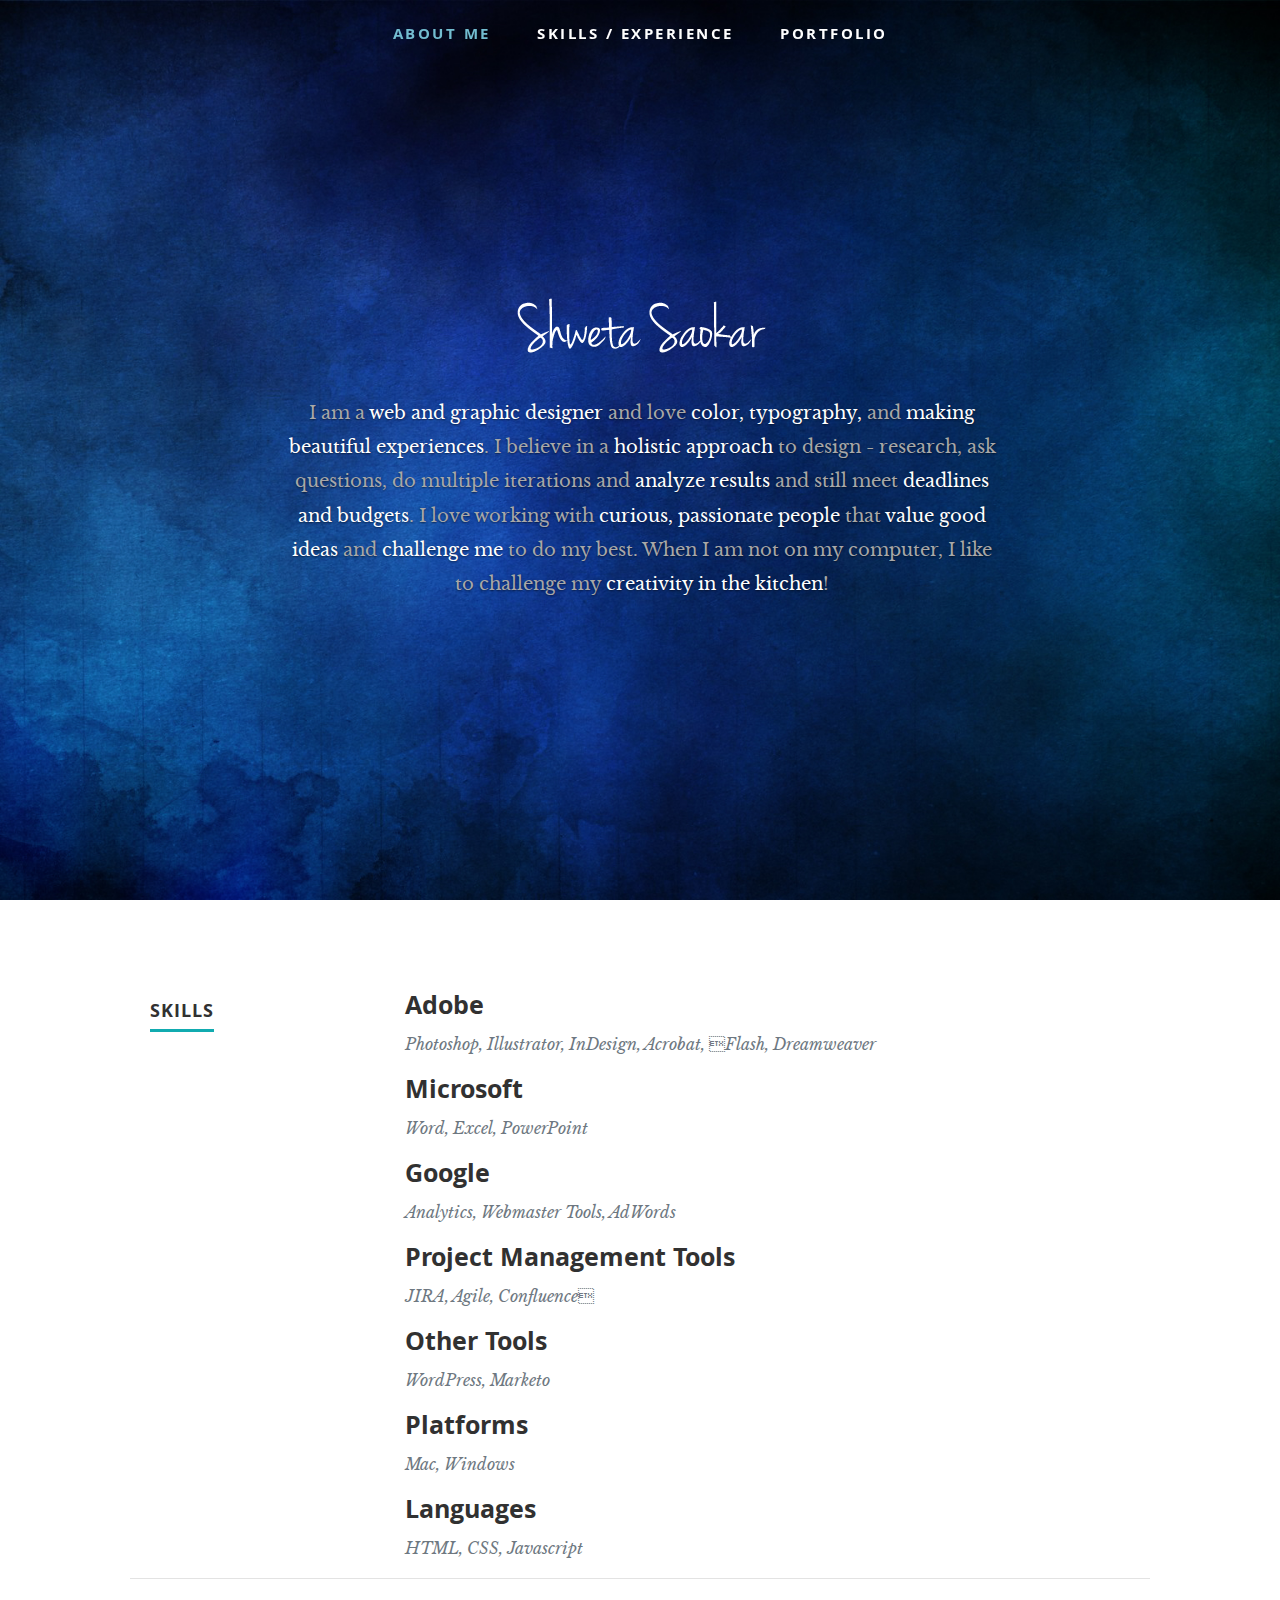
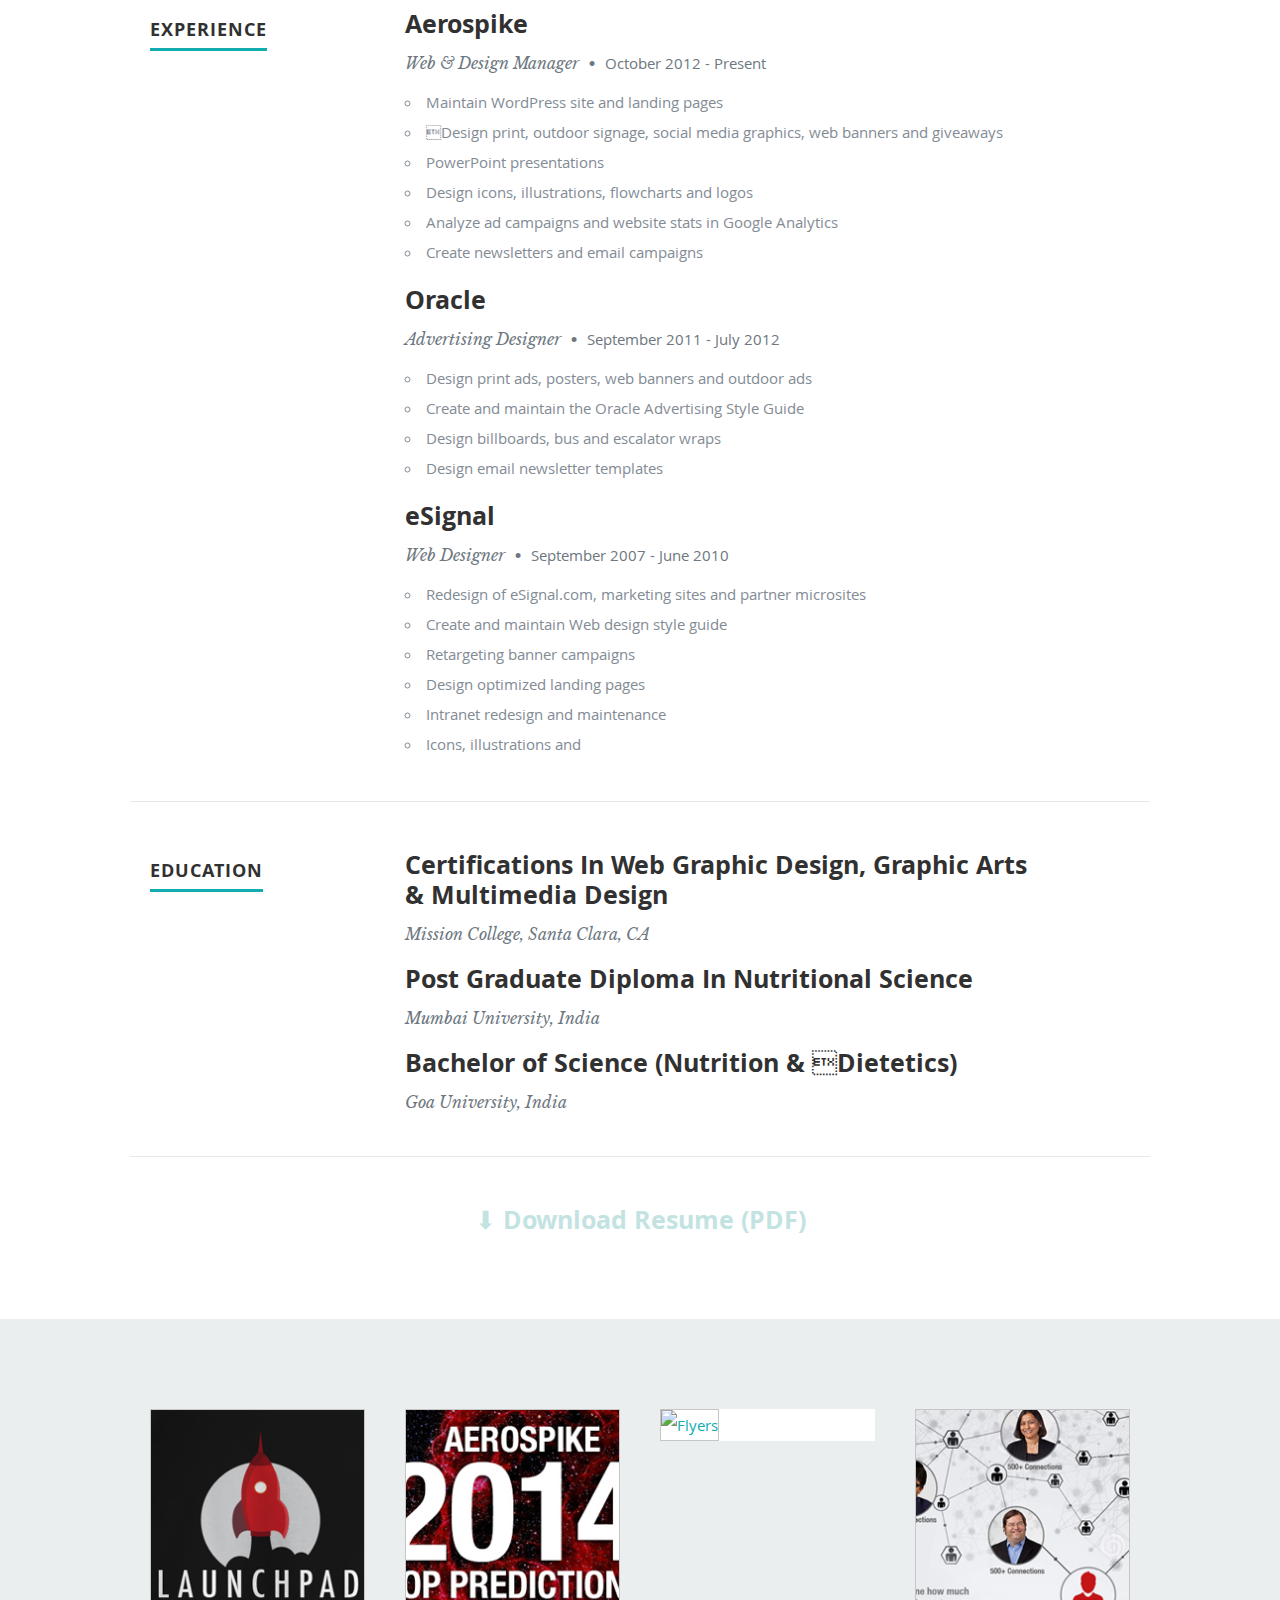
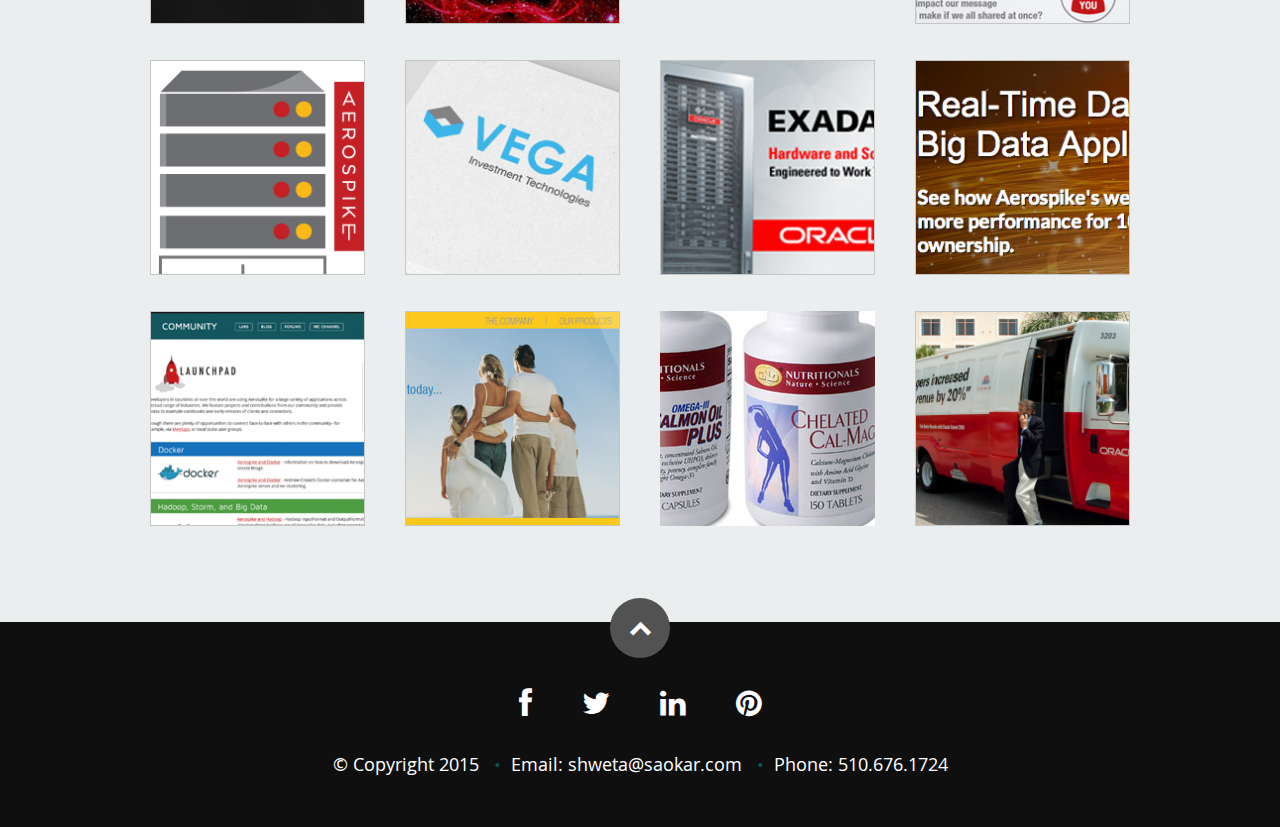
==== index.html @ 31f14f2b "saokar.com website" ====
<!DOCTYPE html>
<!--[if lt IE 8 ]><html class="no-js ie ie7" lang="en"> <![endif]-->
<!--[if IE 8 ]><html class="no-js ie ie8" lang="en"> <![endif]-->
<!--[if (gte IE 8)|!(IE)]><!--><html class="no-js" lang="en"> <!--<![endif]-->
<head>

   <meta charset="utf-8">
	<title>Web Graphic Designer Portfolio - Shweta Saokar</title>
	<meta name="description" content="">
	<meta name="author" content="">

   <!-- Mobile Specific Metas
   ================================================== -->
	<meta name="viewport" content="width=device-width, initial-scale=1, maximum-scale=1">

	<!-- CSS
    ================================================== -->
   <link rel="stylesheet" href="css/default.css">
	<link rel="stylesheet" href="css/layout.css">
   <link rel="stylesheet" href="css/media-queries.css">
   <link rel="stylesheet" href="css/magnific-popup.css">

   <!-- Script
   ================================================== -->
	<script src="js/modernizr.js"></script>

   <!-- Favicons
	================================================== -->
	<link rel="shortcut icon" href="favicon.png" >
    

</head>

<body>

   <!-- Header
   ================================================== -->
   <header id="home">

      <nav id="nav-wrap">

         <a class="mobile-btn" href="#nav-wrap" title="Show navigation">Show navigation</a>
	      <a class="mobile-btn" href="#" title="Hide navigation">Hide navigation</a>

         <ul id="nav" class="nav">
            <li class="current"><a class="smoothscroll" href="#home">About Me</a></li>
	         <li><a class="smoothscroll" href="#resume">Skills / Experience</a></li>
            <li><a class="smoothscroll" href="#portfolio">Portfolio</a></li>
         </ul> <!-- end #nav -->

      </nav> <!-- end #nav-wrap -->

      <div class="row banner">
         <div class="banner-text">
         <img src="images/ShwetaSaokar.png" alt="Shweta Saokar">
<h3>I am a <span>web and graphic designer</span> and love <span>color, typography,</span> and <span>making beautiful experiences</span>. I believe in a <span>holistic approach</span> to design - research, ask questions, do multiple iterations and <span>analyze results</span> and still meet <span>deadlines and budgets</span>.  I love working with <span>curious, passionate people</span> that <span>value good ideas</span> and <span>challenge me</span> to do my best. When I am not on my computer, I  like to challenge my <span>creativity in the kitchen</span>!</h3>
         </div>
      </div>
   </header> <!-- Header End -->


  

   <!-- Resume Section
   ================================================== -->
   <section id="resume">



 <!-- Skills
      ----------------------------------------------- -->
      <div class="row skill">

         <div class="three columns header-col">
            <h1><span>Skills</span></h1>
         </div>

         <div class="nine columns main-col">


				<h3>Adobe</h3>
                <p class="info">Photoshop, Illustrator, InDesign, Acrobat, Flash, Dreamweaver</p>
             <h3>Microsoft</h3>
                <p class="info">Word, Excel, PowerPoint</p>
             <h3>Google</h3>
               <p class="info">Analytics, Webmaster Tools, AdWords</p>
            <h3>Project Management Tools</h3>
               <p class="info">JIRA, Agile, Confluence</p>
             <h3>Other Tools</h3>
                <p class="info">WordPress, Marketo</p>
              <h3>Platforms</h3>
               <p class="info"> Mac, Windows</p>
               <h3>Languages</h3>
               <p class="info">HTML, CSS, Javascript</p>
              

			</div> <!-- main-col end -->
       <hr />     

      </div> <!-- End skills -->




      <!-- Experience
      ----------------------------------------------- -->
      <div class="row education">

         <div class="three columns header-col">
            <h1><span>Experience</span></h1>
         </div>

         <div class="nine columns main-col">

            <div class="row item">

               <div class="twelve columns">
               
               <h3>Aerospike</h3>
                  <p class="info">Web & Design Manager <span>&bull;</span> <em class="date">October 2012 - Present</em></p>

                  <ul style="list-style-type:circle; list-style-position: inside;">
                 <li> Maintain WordPress site and landing pages</li>
                 <li>Design print, outdoor signage, social media graphics, web banners and giveaways</li>
				<li>PowerPoint presentations</li>
                <li>Design icons, illustrations, flowcharts and logos</li>
                <li>Analyze ad campaigns and website stats in Google Analytics</li>
                <li>Create newsletters and email campaigns</li>
                  </ul>

               </div>

            </div> <!-- item end -->

            <div class="row item">

               <div class="twelve columns">

                <h3>Oracle</h3>
                  <p class="info">Advertising Designer <span>&bull;</span> <em class="date">September 2011 - July 2012</em></p>
                 
                  <ul style="list-style-type:circle; list-style-position: inside;">
                 <li> Design print ads, posters, web banners and outdoor ads </li>             
                 <li>Create and maintain the Oracle Advertising Style Guide</li>
              <li>Design billboards, bus and escalator wraps</li>
              <li>Design email newsletter templates</li>
                  </ul>

               </div>

            </div> <!-- item end -->
            
             <div class="row item">

               <div class="twelve columns">
                   
                   <h3>eSignal</h3>
                  <p class="info">Web Designer <span>&bull;</span> <em class="date">September 2007 - June 2010</em></p>

                  <ul style="list-style-type:circle; list-style-position: inside;">
                 <li> Redesign of eSignal.com, marketing sites and partner microsites </li>
				<li>Create and maintain Web design style guide</li>
                <li>Retargeting banner campaigns</li>
                <li>Design optimized landing pages </li>
                <li>Intranet redesign and maintenance</li>
                <li> Icons, illustrations and 
                  </ul>

               </div>

            </div> <!-- item end -->

         </div> <!-- main-col end -->

      </div> <!-- End Experience -->


      <!-- Education
      ----------------------------------------------- -->
      <div class="row work">

         <div class="three columns header-col">
            <h1><span>Education</span></h1>
         </div>

         <div class="nine columns main-col">

            <div class="row item">

               <div class="twelve columns">

                  <h3>Certifications In Web Graphic Design, Graphic Arts & Multimedia Design</h3>
                  <p class="info">Mission College, Santa Clara, CA </p>
                  
                   <h3>Post Graduate Diploma In Nutritional Science</h3>
                  <p class="info">Mumbai University, India</p>
                  
                    <h3>Bachelor of Science (Nutrition & Dietetics)</h3>
                  <p class="info">Goa University, India</p>

               </div>

            </div> <!-- item end -->

         </div> <!-- main-col end -->

      </div> <!-- End Education -->


                      <h3 align="center"> <a href="Shweta_Resume_2015.pdf">⬇ Download Resume (PDF)</a></h3>

      
      
              

   </section> <!-- Resume Section End-->


   <!-- Portfolio Section
   ================================================== -->
   <section id="portfolio">

      <div class="row">

         <div class="twelve columns collapsed">


            <!-- portfolio-wrapper -->
            <div id="portfolio-wrapper" class="bgrid-quarters s-bgrid-thirds cf">

          	   <div class="columns portfolio-item">
                  <div class="item-wrap">

                     <a href="#modal-01" title="">
                        <img alt="" src="images/portfolio/launchpad_logo.jpg" style="border: 1px solid #c6c6c6;">
                        <div class="overlay">
                           <div class="portfolio-item-meta">
          					      <h5>Launchpad Logo</h5>
                              <p>Illustration</p>
          					   </div>
                        </div>
                        <div class="link-icon"><i class="icon-plus"></i></div>
                     </a>

                  </div>
          		</div> <!-- item end -->

               <div class="columns portfolio-item">
                  <div class="item-wrap">

                     <a href="#modal-02" title="">
                        <img alt="Newsletters" src="images/portfolio/newsletter.jpg" style="border: 1px solid #c6c6c6;">
                        <div class="overlay">
                           <div class="portfolio-item-meta">
          					      <h5>Email / Newsletters</h5>
                              <p>Layout / Code</p>
          					   </div>
                        </div>
                        <div class="link-icon"><i class="icon-plus"></i></div>
                     </a>

                  </div>
          		</div> <!-- item end -->

               <div class="columns portfolio-item">
                  <div class="item-wrap">

                     <a href="#modal-03" title="">
                        <img alt="Flyers" src="images/portfolio/flyers.jpg" style="border: 1px solid #c6c6c6;">
                        <div class="overlay">
                           <div class="portfolio-item-meta">
          					      <h5>Flyers</h5>
                              <p>Print</p>
          					   </div>
                        </div>
                        <div class="link-icon"><i class="icon-plus"></i></div>
                     </a>

                  </div>
          		</div> <!-- item end -->

               <div class="columns portfolio-item">
                  <div class="item-wrap">

                     <a href="#modal-04" title="">
                        <img alt="PowerPoint" src="images/portfolio/powerpoint.jpg" style="border: 1px solid #c6c6c6;">
                        <div class="overlay">
                           <div class="portfolio-item-meta">
          					      <h5>Powerpoint Slides</h5>
                              <p>Presentation</p>
          					   </div>
                        </div>
                        <div class="link-icon"><i class="icon-plus"></i></div>
                     </a>

                  </div>
          		</div> <!-- item end -->

               <div class="columns portfolio-item">
                  <div class="item-wrap">

                     <a href="#modal-05" title="">
                        <img alt="illustrations" src="images/portfolio/diagrams.jpg" style="border: 1px solid #c6c6c6;">
                        <div class="overlay">
                           <div class="portfolio-item-meta">
          					      <h5>Architecture Diagrams</h5>
                              <p>Illustration</p>
          					   </div>
                        </div>
                        <div class="link-icon"><i class="icon-plus"></i></div>
                     </a>

                  </div>
          		</div> <!-- item end -->

               <div class="columns portfolio-item">
                  <div class="item-wrap">

                     <a href="#modal-06" title="">
                        <img alt="Vega logo" src="images/portfolio/vega.jpg" style="border: 1px solid #c6c6c6;">
                        <div class="overlay">
                           <div class="portfolio-item-meta">
          					      <h5>Branding / Identity</h5>
                              <p>Illustration</p>
          					   </div>
                        </div>
                        <div class="link-icon"><i class="icon-plus"></i></div>
                     </a>

                  </div>
          		</div> <!-- item end -->

               <div class="columns portfolio-item">
                  <div class="item-wrap">

                     <a href="#modal-07" title="">
                        <img alt="Banners" src="images/portfolio/webbanners.jpg" style="border: 1px solid #c6c6c6;">
                        <div class="overlay">
                           <div class="portfolio-item-meta">
          					      <h5>Web Banners</h5>
                              <p>Design</p>
          					   </div>
                        </div>
                        <div class="link-icon"><i class="icon-plus"></i></div>
                     </a>

                  </div>
          		</div> <!-- item end -->

               <div class="columns portfolio-item">
                  <div class="item-wrap">

                     <a href="#modal-08" title="">
                        <img alt="" src="images/portfolio/Landingpg.jpg" style="border: 1px solid #c6c6c6;">
                        <div class="overlay">
                           <div class="portfolio-item-meta">
          					      <h5>Landing Page</h5>
                              <p>Web Development</p>
          					   </div>
                        </div>
                        <div class="link-icon"><i class="icon-plus"></i></div>
                     </a>

                  </div>
          		</div>  <!-- item end -->
                
                 <div class="columns portfolio-item">
                  <div class="item-wrap">

                     <a href="#modal-09" title="">
                        <img alt="Launchpad Webpage" src="images/portfolio/launchpad_webpage.jpg" style="border: 1px solid #c6c6c6;">
                        <div class="overlay">
                           <div class="portfolio-item-meta">
          					      <h5>UI design</h5>
                              <p>Web Development</p>
          					   </div>
                        </div>
                        <div class="link-icon"><i class="icon-plus"></i></div>
                     </a>

                  </div>
          		</div>  <!-- item end -->
                
                 <div class="columns portfolio-item">
                  <div class="item-wrap">

                     <a href="#modal-10" title="">
                        <img alt="" src="images/portfolio/GNLDweb.jpg" style="border: 1px solid #c6c6c6;">
                        <div class="overlay">
                           <div class="portfolio-item-meta">
          					      <h5>Retrocam</h5>
                              <p>Web Development</p>
          					   </div>
                        </div>
                        <div class="link-icon"><i class="icon-plus"></i></div>
                     </a>

                  </div>
          		</div>  <!-- item end -->
                
                 <div class="columns portfolio-item">
                  <div class="item-wrap">

                     <a href="#modal-11" title="">
                        <img alt="Packaging" src="images/portfolio/bottles.jpg">
                        <div class="overlay">
                           <div class="portfolio-item-meta">
          					      <h5>Packaging</h5>
                              <p>Illustration</p>
          					   </div>
                        </div>
                        <div class="link-icon"><i class="icon-plus"></i></div>
                     </a>

                  </div>
          		</div>  <!-- item end -->
                
                 <div class="columns portfolio-item">
                  <div class="item-wrap">

                     <a href="#modal-12" title="">
                        <img alt="Oracle Shuttle wrap" src="images/portfolio/shuttle.jpg" style="border: 1px solid #c6c6c6;">
                        <div class="overlay">
                           <div class="portfolio-item-meta">
          					      <h5>Shuttle Wrap</h5>
                              <p>Advertising</p>
          					   </div>
                        </div>
                        <div class="link-icon"><i class="icon-plus"></i></div>
                     </a>

                  </div>
          		</div>  <!-- item end -->

            </div> <!-- portfolio-wrapper end -->

         </div> <!-- twelve columns end -->


         <!-- Modal Popup
	      ---------------------------------------------------------------------------------------------------------------------------->

         <div id="modal-01" class="popup-modal mfp-hide">

		      <img class="scale-with-grid" src="images/portfolio/modals/m-launchpad_logo.jpg" alt="Launchpad logo" />

		      <div class="description-box">
			      <h4>Launchpad Logo</h4>
			      <p>The Aerospike Community needed to be represented with a fun, playful logo in tune with the space theme. </p>
		      </div>

            <div class="link-box">
		         <a class="popup-modal-dismiss">Close</a>
            </div>

	      </div><!-- modal-01 End -->

         <div id="modal-02" class="popup-modal mfp-hide">

		      <img class="scale-with-grid" src="images/portfolio/modals/m-newsletter.jpg" alt="Aerospike Newsletter" />

		      <div class="description-box">
			      <h4>Newsletter</h4>
			      <p>Email marketing / newsletters with open rates of almost 14% and click through rates of more than 10%.  </p>
		      </div>

            <div class="link-box">
		         <a class="popup-modal-dismiss">Close</a>
            </div>

	      </div><!-- modal-02 End -->

         <div id="modal-03" class="popup-modal mfp-hide">

		      <img class="scale-with-grid" src="images/portfolio/modals/m-flyers.jpg" alt="Aerospike collateral" />

		      <div class="description-box">
			      <h4>Print Collateral</h4>
			      <p>Datasheets, brochures, whitepapers for product promotion.</p>
               
		      </div>

            <div class="link-box">
                <a class="popup-modal-dismiss">Close</a>
            </div>

	      </div><!-- modal-03 End -->

         <div id="modal-04" class="popup-modal mfp-hide">

		      <img class="scale-with-grid" src="images/portfolio/modals/m-powerpoint.jpg" alt="PowerPoint Slides" />

		      <div class="description-box">
			      <h4>PowerPoint Slides</h4>
			      <p>Design templates, slides for presentations.</p>
               
		      </div>

            <div class="link-box">
               
		         <a class="popup-modal-dismiss">Close</a>
            </div>

	      </div><!-- modal-04 End -->

         <div id="modal-05" class="popup-modal mfp-hide">

		      <img class="scale-with-grid" src="images/portfolio/modals/m-diagrams.jpg" alt="illustration" />

		      <div class="description-box">
			      <h4>Flowcharts / Illustrations</h4>
			      <p>Create icons, flowcharts and diagrams while adhering to the branding guidelines for consistent look and feel.</p>
               
		      </div>

            <div class="link-box">
               
		         <a class="popup-modal-dismiss">Close</a>
            </div>

	      </div><!-- modal-05 End -->

         <div id="modal-06" class="popup-modal mfp-hide">

		      <img class="scale-with-grid" src="images/portfolio/modals/m-vega.jpg" alt="Logo" />

		      <div class="description-box">
			      <h4>Branding</h4>
			      <p>Identity & branding projects.</p>
               
		      </div>

            <div class="link-box">
               
		         <a class="popup-modal-dismiss">Close</a>
            </div>

	      </div><!-- modal-06 End -->

         <div id="modal-07" class="popup-modal mfp-hide">

		      <img class="scale-with-grid" src="images/portfolio/modals/m-webbanners.jpg" alt="Banners" />

		      <div class="description-box">
			      <h4>Banners</h4>
			      <p>Banner advertising on various sites amounting to a referral traffic of 30% and with click through rates of almost 0.24%.</p>
              
		      </div>

            <div class="link-box">
               
		         <a class="popup-modal-dismiss">Close</a>
            </div>

	      </div><!-- modal-07 End -->

         <div id="modal-08" class="popup-modal mfp-hide">

		      <img class="scale-with-grid" src="images/portfolio/modals/m-landingpage.jpg" alt="Landing Page" />

		      <div class="description-box">
			      <h4>Landing Page</h4>
			      <p>SEO-optimized Lead Gen landing pages.</p>
              
		      </div>

            <div class="link-box">
           
		         <a class="popup-modal-dismiss">Close</a>
            </div>

	      </div><!-- modal-08 End -->
          
         <div id="modal-09" class="popup-modal mfp-hide">

		      <img class="scale-with-grid" src="images/portfolio/modals/m-launchpad_webpage.jpg" alt="Launchpad Page" />

		      <div class="description-box">
			      <h4>Launchpad Page</h4>
			      <p>Proin gravida nibh vel velit auctor aliquet. Aenean sollicitudin, lorem quis bibendum auctor, nisi elit consequat ipsum, nec sagittis sem nibh id elit.</p>
              
		      </div>

            <div class="link-box">
           
		         <a class="popup-modal-dismiss">Close</a>
            </div>

	      </div><!-- modal-09 End -->
          
          
          <div id="modal-10" class="popup-modal mfp-hide">

		      <img class="scale-with-grid" src="images/portfolio/modals/m-GNLDweb.jpg" alt="Landing Page" />

		      <div class="description-box">
			      <h4>GNLD website</h4>
			      <p>Wellness company website.</p>
              
		      </div>

            <div class="link-box">
           
		         <a class="popup-modal-dismiss">Close</a>
            </div>

	      </div><!-- modal-10 End -->
          
          <div id="modal-11" class="popup-modal mfp-hide">

		      <img class="scale-with-grid" src="images/portfolio/modals/m-bottles.jpg" alt="Packaging" />

		      <div class="description-box">
			      <h4>Packaging</h4>
			      <p>Variety of product packaging materials including bottles, boxes, and dvd cases.</p>
              
		      </div>

            <div class="link-box">
           
		         <a class="popup-modal-dismiss">Close</a>
            </div>

	      </div><!-- modal-11 End -->
          
          <div id="modal-12" class="popup-modal mfp-hide">

		      <img class="scale-with-grid" src="images/portfolio/modals/m-shuttle.jpg" alt="Oracle Shuttle Wrap" />

		      <div class="description-box">
			      <h4>Shuttle Wrap</h4>
			      <p>Variety of bus, shuttle, and escaltor wraps.</p>
              
		      </div>

            <div class="link-box">
           
		         <a class="popup-modal-dismiss">Close</a>
            </div>

	      </div><!-- modal-12 End -->

      </div> <!-- row End -->

   </section> <!-- Portfolio Section End-->


 



   <!-- footer
   ================================================== -->
   <footer>

      <div class="row">

         <div class="twelve columns">

            <ul class="social-links">
               <li><a href="https://www.facebook.com/shwetasaokar" target="blank"><i class="fa fa-facebook"></i></a></li>
               <li><a href="http://twitter.com/shwetasaokar" target="blank"><i class="fa fa-twitter"></i></a></li>
               <li><a href="http://www.linkedin.com/pub/shweta-saokar/3/562/a15" target="blank"><i class="fa fa-linkedin"></i></a></li>
               <li><a href="http://www.pinterest.com/shwetasaokar" target="blank"><i class="fa fa-pinterest"></i></a></li>
            </ul>

            <ul class="copyright">
               <li>&copy; Copyright 2015</li>
               <li>Email: <a href="mailto:shweta@saokar.com" target="_blank">shweta@saokar.com</a></li>
               <li>Phone: 510.676.1724  </li> 
            </ul>

         </div>

         <div id="go-top"><a class="smoothscroll" title="Back to Top" href="#home"><i class="icon-up-open"></i></a></div>

      </div>

   </footer> <!-- Footer End-->

   <!-- Java Script
   ================================================== -->
   <script src="http://ajax.googleapis.com/ajax/libs/jquery/1.10.2/jquery.min.js"></script>
   <script>window.jQuery || document.write('<script src="js/jquery-1.10.2.min.js"><\/script>')</script>
   <script type="text/javascript" src="js/jquery-migrate-1.2.1.min.js"></script>

   <script src="js/jquery.flexslider.js"></script>
   <script src="js/waypoints.js"></script>
   <script src="js/jquery.fittext.js"></script>
   <script src="js/magnific-popup.js"></script>
   <script src="js/init.js"></script>

</body>

</html>
---- css/default.css ----
@import url("fonts.css");
@import url("fontello/css/fontello.css");
@import url("font-awesome/css/font-awesome.min.css");

/* ------------------------------------------------------------------
/* b. Reset
      Adapted from:
      Normalize.css - https://github.com/necolas/normalize.css/
      HTML5 Doctor Reset - html5doctor.com/html-5-reset-stylesheet/
/* ------------------------------------------------------------------ */

html, body, div, span, object, iframe,
h1, h2, h3, h4, h5, h6, p, blockquote, pre,
abbr, address, cite, code,
del, dfn, em, img, ins, kbd, q, samp,
small, strong, sub, sup, var,
b, i,
dl, dt, dd, ol, ul, li,
fieldset, form, label, legend,
table, caption, tbody, tfoot, thead, tr, th, td,
article, aside, canvas, details, figcaption, figure,
footer, header, hgroup, menu, nav, section, summary,
time, mark, audio, video {
   margin: 0;
   padding: 0;
   border: 0;
   outline: 0;
   font-size: 100%;
   vertical-align: baseline;
   background: transparent;
}

article,aside,details,figcaption,figure,
footer,header,hgroup,menu,nav,section {
   display: block;
}

audio,
canvas,
video {
   display: inline-block;
}

audio:not([controls]) {
   display: none;
   height: 0;
}

[hidden] { display: none; }

code, kbd, pre, samp {
   font-family: monospace, serif;
   font-size: 1em;
}

pre {
   white-space: pre;
   white-space: pre-wrap;
   word-wrap: break-word;
}

blockquote, q { quotes: &#8220 &#8220; }

blockquote:before, blockquote:after,
q:before, q:after {
   content: '';
   content: none;
}

ins {
   background-color: #ff9;
   color: #000;
   text-decoration: none;
}

mark {
   background-color: #A7F4F6;
   color: #555;
}

del { text-decoration: line-through; }

abbr[title], dfn[title] {
   border-bottom: 1px dotted;
   cursor: help;
}

table {
   border-collapse: collapse;
   border-spacing: 0;
}


/* ------------------------------------------------------------------ */
/* c. Default and Basic Styles
      Adapted from:
      Skeleton CSS Framework - http://www.getskeleton.com/
      Typeplate Typographic Starter Kit - http://typeplate.com/
/* ------------------------------------------------------------------ */

/*  1. Basic  ------------------------------------------------------- */

*,
*:before,
*:after {
   -moz-box-sizing: border-box;
   -webkit-box-sizing: border-box;
   box-sizing: border-box;
}

html {
   font-size: 62.5%;
   -webkit-font-smoothing: antialiased;
}

body {
   background: #fff;
   font-family: 'opensans-regular', sans-serif;
   font-weight: normal;
   font-size: 15px;
   line-height: 30px;
	color: #838C95;

   -webkit-font-smoothing: antialiased; /* Fix for webkit rendering */
	-webkit-text-size-adjust: 100%;
}

/*  2. Typography
       Vertical rhythm with leading derived from 6
--------------------------------------------------------------------- */

h1, h2, h3, h4, h5, h6 {
   color: #313131;
	font-family: 'opensans-bold', sans-serif;
   font-weight: normal;
}
h1 a, h2 a, h3 a, h4 a, h5 a, h6 a { font-weight: inherit; }
h1 { font-size: 38px; line-height: 42px; margin-bottom: 12px; letter-spacing: -1px; }
h2 { font-size: 28px; line-height: 36px; margin-bottom: 6px; }
h3 { font-size: 22px; line-height: 30px; margin-bottom: 12px; }
h4 { font-size: 20px; line-height: 30px; margin-bottom: 6px; }
h5 { font-size: 18px; line-height: 30px; }
h6 { font-size: 14px; line-height: 30px; }
.subheader { }

p { margin: 0 0 30px 0; }
p img { margin: 0; }
p.lead {
   font: 19px/36px 'opensans-light', sans-serif;
   margin-bottom: 18px;
}

/* for 'em' and 'strong' tags, font-size and line-height should be same with
the body tag due to rendering problems in some browsers */
em { font: 15px/30px 'opensans-italic', sans-serif; }
strong, b { font: 15px/30px 'opensans-bold', sans-serif; }
small { font-size: 11px; line-height: inherit; }

/*	Blockquotes */
blockquote {
   margin: 30px 0px;
   padding-left: 40px;
   position: relative;
}
blockquote:before {
   content: "\201C";
   opacity: 0.45;
   font-size: 80px;
   line-height: 0px;
   margin: 0;
   font-family: arial, sans-serif;

   position: absolute;
   top:  30px;
	left: 0;
}
blockquote p {
   font-family: 'librebaskerville-italic', serif;
   padding: 0;
   font-size: 18px;
   line-height: 36px;
}
blockquote cite {
   display: block;
   font-size: 12px;
   font-style: normal;
   line-height: 18px;
}
blockquote cite:before { content: "\2014 \0020"; }
blockquote cite a,
blockquote cite a:visited { color: #8B9798; border: none }

/* ---------------------------------------------------------------------
/*  Pull Quotes Markup
/*
    <aside class="pull-quote">
		<blockquote>
			<p></p>
		</blockquote>
	 </aside>
/*
/* --------------------------------------------------------------------- */
.pull-quote {
   position: relative;
	padding: 18px 30px 18px 0px;
}
.pull-quote:before,
.pull-quote:after {
	height: 1em;
	opacity: 0.45;
	position: absolute;
	font-size: 80px;
   font-family: Arial, Sans-Serif;
}
.pull-quote:before {
	content: "\201C";
	top:  33px;
	left: 0;
}
.pull-quote:after {
	content: '\201D';
	bottom: -33px;
	right: 0;
}
.pull-quote blockquote {
   margin: 0;
}
.pull-quote blockquote:before {
   content: none;
}

/* Abbreviations */
abbr {
   font-family: 'opensans-bold', sans-serif;
	font-variant: small-caps;
	text-transform: lowercase;
   letter-spacing: .5px;
	color: gray;
}
abbr:hover { cursor: help; }

/* drop cap */
.drop-cap:first-letter {
	float: left;
	margin: 0;
	padding: 14px 6px 0 0;
	font-size: 84px;
	font-family: /* Copperplate */ 'opensans-bold', sans-serif;
   line-height: 60px;
	text-indent: 0;
	background: transparent;
	color: inherit;
}

hr { border: solid #E3E3E3; border-width: 1px 0 0; clear: both; margin: 11px 0 30px; height: 0; }


/*  3. Links  ------------------------------------------------------- */

a, a:visited {
   text-decoration: none;
   outline: 0;
   color: #11ABB0;

   -webkit-transition: color .3s ease-in-out;
   -moz-transition: color .3s ease-in-out;
   -o-transition: color .3s ease-in-out;
   transition: color .3s ease-in-out;
}
a:hover, a:focus { color: #313131; }
p a, p a:visited { line-height: inherit; }


/*  4. List  --------------------------------------------------------- */

ul, ol { margin-bottom: 24px; margin-top: 12px; }
ul { list-style: none outside; }
ol { list-style: decimal; }
ol, ul.square, ul.circle, ul.disc { margin-left: 30px; }
ul.square { list-style: square outside; }
ul.circle { list-style: circle outside; }
ul.disc { list-style: disc outside; }
ul ul, ul ol,
ol ol, ol ul { margin: 6px 0 6px 30px; }
ul ul li, ul ol li,
ol ol li, ol ul li { margin-bottom: 6px; }
li { line-height: 18px; margin-bottom: 12px; }
ul.large li { }
li p { }

/* ---------------------------------------------------------------------
/*  Stats Tab Markup

    <ul class="stats-tabs">
		<li><a href="#">[value]<b>[name]</b></a></li>
	 </ul>

    Extend this object into your markup.
/*
/* --------------------------------------------------------------------- */
.stats-tabs {
   padding: 0;
   margin: 24px 0;
}
.stats-tabs li {
	display: inline-block;
	margin: 0 10px 18px 0;
	padding: 0 10px 0 0;
	border-right: 1px solid #ccc;
}
.stats-tabs li:last-child {
	margin: 0;
	padding: 0;
	border: none;
}
.stats-tabs li a {
	display: inline-block;
	font-size: 22px;
	font-family: 'opensans-bold', sans-serif;
   border: none;
   color: #313131;
}
.stats-tabs li a:hover {
   color:#11ABB0;
}
.stats-tabs li a b {
	display: block;
	margin: 6px 0 0 0;
	font-size: 13px;
	font-family: 'opensans-regular', sans-serif;
   color: #8B9798;
}

/* definition list */
dl { margin: 12px 0; }
dt { margin: 0; color:#11ABB0; }
dd { margin: 0 0 0 20px; }

/* Lining Definition Style Markup */
.lining dt,
.lining dd {
	display: inline;
	margin: 0;
}
.lining dt + dt:before,
.lining dd + dt:before {
	content: "\A";
	white-space: pre;
}
.lining dd + dd:before {
	content: ", ";
}
.lining dd:before {
	content: ": ";
	margin-left: -0.2em;
}

/* Dictionary Definition Style Markup */
.dictionary-style dt {
	display: inline;
	counter-reset: definitions;
}
.dictionary-style dt + dt:before {
	content: ", ";
	margin-left: -0.2em;
}
.dictionary-style dd {
	display: block;
	counter-increment: definitions;
}
.dictionary-style dd:before {
	content: counter(definitions, decimal) ". ";
}

/* Pagination */
.pagination {
   margin: 36px auto;
   text-align: center;
}
.pagination ul li {
   display: inline-block;
   margin: 0;
   padding: 0;
}
.pagination .page-numbers {
   font: 15px/18px 'opensans-bold', sans-serif;
   display: inline-block;
   padding: 6px 10px;
   margin-right: 3px;
   margin-bottom: 6px;
	color: #6E757C;
	background-color: #E6E8EB;

	-webkit-transition: all 200ms ease-in-out;
	-moz-transition: all 200ms ease-in-out;
	-o-transition: all 200ms ease-in-out;
	-ms-transition: all 200ms ease-in-out;
	transition: all 200ms ease-in-out;

   -moz-border-radius: 3px;
   -webkit-border-radius: 3px;
   -khtml-border-radius: 3px;
	border-radius: 3px;
}
.pagination .page-numbers:hover {
   background: #838A91;
   color: #fff;
}
.pagination .current,
.pagination .current:hover {
   background-color: #11ABB0;
   color: #fff;
}
.pagination .inactive,
.pagination .inactive:hover {
   background-color: #E6E8EB;
	color: #A9ADB2;
}
.pagination .prev, .pagination .next {}

/*  5. Images  --------------------------------------------------------- */

img {
   max-width: 100%;
   height: auto;
}
img.pull-right { margin: 12px 0px 0px 18px; }
img.pull-left { margin: 12px 18px 0px 0px; }

/*  6. Buttons  --------------------------------------------------------- */

.button,
.button:visited,
button,
input[type="submit"],
input[type="reset"],
input[type="button"] {
   font: 16px/30px 'opensans-bold', sans-serif;
   background: #11ABB0;
   display: inline-block;
	text-decoration: none;
   letter-spacing: 0;
   color: #fff;
	padding: 12px 20px;
	margin-bottom: 18px;
   border: none;
   cursor: pointer;
   height: auto;

   -webkit-transition: all .2s ease-in-out;
	-moz-transition: all .2s ease-in-out;
	-o-transition: all .2s ease-in-out;
	-ms-transition: all .2s ease-in-out;
	transition: all .2s ease-in-out;

   -moz-border-radius: 3px;
   -webkit-border-radius: 3px;
   -khtml-border-radius: 3px;
   border-radius: 3px;
}

.button:hover,
button:hover,
input[type="submit"]:hover,
input[type="reset"]:hover,
input[type="button"]:hover {
   background: #3d4145;
   color: #fff;
}

.button:active,
button:active,
input[type="submit"]:active,
input[type="reset"]:active,
input[type="button"]:active {
   background: #3d4145;
   color: #fff;
}

.button.full-width,
button.full-width,
input[type="submit"].full-width,
input[type="reset"].full-width,
input[type="button"].full-width {
	width: 100%;
	padding-left: 0 !important;
	padding-right: 0 !important;
	text-align: center;
}

/* Fix for odd Mozilla border & padding issues */
button::-moz-focus-inner,
input::-moz-focus-inner {
    border: 0;
    padding: 0;
}


/*  7. Forms  --------------------------------------------------------- */

form { margin-bottom: 24px; }
fieldset { margin-bottom: 24px; }

input[type="text"],
input[type="password"],
input[type="email"],
textarea,
select {
   display: block;
   padding: 18px 15px;
   margin: 0 0 24px 0;
   border: 0;
   outline: none;
   vertical-align: middle;
   min-width: 225px;
	max-width: 100%;
   font-size: 15px;
   line-height: 24px;
	color: #647373;
	background: #D3D9D9;

}

/* select { padding: 0;
   width: 220px;
   } */

input[type="text"]:focus,
input[type="password"]:focus,
input[type="email"]:focus,
textarea:focus {
   color: #B3B7BC;
	background-color: #3d4145;
}

textarea { min-height: 220px; }

label,
legend {
   font: 16px/24px 'opensans-bold', sans-serif;
	margin: 12px 0;
   color: #3d4145;
   display: block;
}
label span,
legend span {
	color: #8B9798;
   font: 14px/24px 'opensans-regular', sans-serif;
}

input[type="checkbox"],
input[type="radio"] {
    font-size: 15px;
    color: #737373;
}

input[type="checkbox"] { display: inline; }

/* ------------------------------------------------------------------ */
/* d. Grid
---------------------------------------------------------------------
   gutter = 40px.
/* ------------------------------------------------------------------ */

/* default
--------------------------------------------------------------- */
.row {
   width: 96%;
   max-width: 1020px;
   margin: 0 auto;
}
/* fixed width for IE8 */
.ie .row { width: 1000px ; }

.narrow .row { max-width: 980px; }

.row .row { width: auto; max-width: none; margin: 0 -20px; }

/* row clearing */
.row:before,
.row:after {
    content: " ";
    display: table;
}
.row:after {
    clear: both;
}

.column, .columns {
   position: relative;
   padding: 0 20px;
   min-height: 1px;
   float: left;
}
.column.centered, .columns.centered  {
    float: none;
    margin: 0 auto;
}

/* removed gutters */
.row.collapsed > .column,
.row.collapsed > .columns,
.column.collapsed, .columns.collapsed  { padding: 0; }

[class*="column"] + [class*="column"]:last-child { float: right; }
[class*="column"] + [class*="column"].end { float: right; }

/* column widths */
.row .one         { width: 8.33333%; }
.row .two         { width: 16.66667%; }
.row .three       { width: 25%; }
.row .four        { width: 33.33333%; }
.row .five        { width: 41.66667%; }
.row .six         { width: 50%; }
.row .seven       { width: 58.33333%; }
.row .eight       { width: 66.66667%; }
.row .nine        { width: 75%; }
.row .ten         { width: 83.33333%; }
.row .eleven      { width: 91.66667%; }
.row .twelve      { width: 100%; }

/* Offsets */
.row .offset-1    { margin-left: 8.33333%; }
.row .offset-2    { margin-left: 16.66667%; }
.row .offset-3    { margin-left: 25%; }
.row .offset-4    { margin-left: 33.33333%; }
.row .offset-5    { margin-left: 41.66667%; }
.row .offset-6    { margin-left: 50%; }
.row .offset-7    { margin-left: 58.33333%; }
.row .offset-8    { margin-left: 66.66667%; }
.row .offset-9    { margin-left: 75%; }
.row .offset-10   { margin-left: 83.33333%; }
.row .offset-11   { margin-left: 91.66667%; }

/* Push/Pull */
.row .push-1      { left: 8.33333%; }
.row .pull-1      { right: 8.33333%; }
.row .push-2      { left: 16.66667%; 	}
.row .pull-2      { right: 16.66667%; }
.row .push-3      { left: 25%; }
.row .pull-3      { right: 25%;	}
.row .push-4      { left: 33.33333%; }
.row .pull-4      { right: 33.33333%; }
.row .push-5      { left: 41.66667%; }
.row .pull-5      { right: 41.66667%; }
.row .push-6      { left: 50%; }
.row .pull-6      { right: 50%; }
.row .push-7      { left: 58.33333%; }
.row .pull-7      { right: 58.33333%; }
.row .push-8      { left: 66.66667%; 	}
.row .pull-8      { right: 66.66667%; }
.row .push-9      { left: 75%; }
.row .pull-9      { right: 75%; }
.row .push-10     { left: 83.33333%; }
.row .pull-10     { right: 83.33333%; }
.row .push-11     { left: 91.66667%; }
.row .pull-11     { right: 91.66667%; }

/* block grids
--------------------------------------------------------------------- */
.bgrid-sixths [class*="column"]   { width: 16.66667%; }
.bgrid-quarters [class*="column"] { width: 25%; }
.bgrid-thirds [class*="column"]   { width: 33.33333%; }
.bgrid-halves [class*="column"]   { width: 50%; }

[class*="bgrid"] [class*="column"] + [class*="column"]:last-child { float: left; }

/* Left clearing for block grid columns - columns that changes width in
different screen sizes. Allows columns with different heights to align
properly.
--------------------------------------------------------------------- */
.first { clear: left; }   /* first column in default screen */
.s-first { clear: none; } /* first column in smaller screens */

/* smaller screens
--------------------------------------------------------------- */
@media only screen and (max-width: 900px) {

   /* block grids on small screens */
   .s-bgrid-sixths [class*="column"]   { width: 16.66667%; }
   .s-bgrid-quarters [class*="column"] { width: 25%; }
   .s-bgrid-thirds [class*="column"]   { width: 33.33333%; }
   .s-bgrid-halves [class*="column"]   { width: 50%; }

   /* block grids left clearing */
   .first { clear: none; }
   .s-first { clear: left; }

}

/* mobile wide/smaller tablets
--------------------------------------------------------------- */
@media only screen and (max-width: 767px) {

   .row {
	   width: 460px;
	   margin: 0 auto;
      padding: 0;
	}
   .column, .columns {
	   width: auto !important;
	   float: none;
	   margin-left: 0;
	   margin-right: 0;
      padding: 0 30px;
   }
   .row .row { width: auto; max-width: none; margin: 0 -30px; }

   [class*="column"] + [class*="column"]:last-child { float: none; }
   [class*="bgrid"] [class*="column"] + [class*="column"]:last-child { float: none; }

   /* Offsets */
   .row .offset-1    { margin-left: 0%; }
   .row .offset-2    { margin-left: 0%; }
   .row .offset-3    { margin-left: 0%; }
   .row .offset-4    { margin-left: 0%; }
   .row .offset-5    { margin-left: 0%; }
   .row .offset-6    { margin-left: 0%; }
   .row .offset-7    { margin-left: 0%; }
   .row .offset-8    { margin-left: 0%; }
   .row .offset-9    { margin-left: 0%; }
   .row .offset-10   { margin-left: 0%; }
   .row .offset-11   { margin-left: 0%; }
}

/* mobile narrow
--------------------------------------------------------------- */
@media only screen and (max-width: 460px) {

   .row { width: auto; }

}

/* larger screens
--------------------------------------------------------------- */
@media screen and (min-width: 1200px) {

   .wide .row { max-width: 1180px; }

}

/* ------------------------------------------------------------------ */
/* e. Others
/* ------------------------------------------------------------------ */

/*  1. Clearing
    (http://nicolasgallagher.com/micro-clearfix-hack/
--------------------------------------------------------------------- */

.cf:before,
.cf:after {
    content: " ";
    display: table;
}
.cf:after {
    clear: both;
}

/*  2. Misc -------------------------------------------------------- */

.remove-bottom { margin-bottom: 0 !important; }
.half-bottom { margin-bottom: 12px !important; }
.add-bottom { margin-bottom: 24px !important; }
.no-border { border: none; }

.text-center  { text-align: center !important; }
.text-left    { text-align: left !important; }
.text-right   { text-align: right !important; }
.pull-left    { float: left !important; }
.pull-right   { float: right !important; }
.align-center {
	margin-left: auto !important;
	margin-right: auto !important;
	text-align: center !important;
}
---- css/layout.css ----
body { background: #0f0f0f; }

/* ------------------------------------------------------------------ */
/* b. Header Styles
/* ------------------------------------------------------------------ */

header {
   position: relative;
   height: 800px;
   min-height: 500px;
   width: 100%;
   background: #161415 url(../images/Watercolor_Blue.jpg) no-repeat top center;
   background-size: cover !important;
	-webkit-background-size: cover !important;
   text-align: center;
   overflow: hidden;
}

/* vertically center banner section */
header:before {
   content: '';
   display: inline-block;
   vertical-align: middle;
   height: 100%;
}
header .banner {
   display: inline-block;
   vertical-align: middle;
   margin: 0 auto;
   width: 85%;
   padding-bottom: 30px;s
   text-align: center;
}

header .banner-text h1 {
   font: 20px 'opensans-bold', sans-serif;
   color: #fff;
   letter-spacing: -2px;
   margin: 0 auto 18px auto;
   text-shadow: 0px 1px 3px rgba(0, 0, 0, .8);
   line-height: 60px;
}
header .banner-text h3 {
   font: 18px/1.9em 'librebaskerville-regular', serif;
   color: #A8A8A8;
   margin: 0 auto;
   width: 70%;
   text-shadow: 0px 1px 2px rgba(0, 0, 0, .5);
}
header .banner-text h3 span,
header .banner-text h3 a {
   color: #fff;
}
header .banner-text hr {
   width: 60%;
   margin: 18px auto 24px auto;
   border-color: #2F2D2E;
   border-color: rgba(150, 150, 150, .1);
}

/* header social links */
header .social {
   margin: 24px 0;
   padding: 0;
   font-size: 30px;
   text-shadow: 0px 1px 2px rgba(0, 0, 0, .8);
}
header .social li {
   display: inline-block;
   margin: 0 15px;
   padding: 0;
}
header .social li a { color: #fff; }
header .social li a:hover { color: #73bdd0; }

/* scrolldown link */
header .scrolldown a {
   position: absolute;
   bottom: 30px;
   left: 50%;
   margin-left: -29px;
   color: #fff;
   display: block;
   height: 42px;
   width: 42px;
   font-size: 42px;
   line-height: 42px;
   color: #fff;
   border-radius: 100%;

   -webkit-transition: all .3s ease-in-out;
   -moz-transition: all .3s ease-in-out;
   -o-transition: all .3s ease-in-out;
   transition: all .3s ease-in-out;
}
header .scrolldown a:hover { color: #81e5fa; }

/* primary navigation
--------------------------------------------------------------------- */
#nav-wrap ul, #nav-wrap li, #nav-wrap a {
	 margin: 0;
	 padding: 0;
	 border: none;
	 outline: none;
}

/* nav-wrap */
#nav-wrap {
   font: 15px 'opensans-bold', sans-serif;
   width: 100%;
   text-transform: uppercase;
   letter-spacing: 2.5px;
   margin: 0 auto;
   z-index: 100;
   position: fixed;
   left: 0;
   top: 0;
}
.opaque { background-color: #333; }

/* hide toggle button */
#nav-wrap > a.mobile-btn { display: none; }

ul#nav {
   min-height: 48px;
   width: auto;

   /* center align the menu */
   text-align: center;
}
ul#nav li {
   position: relative;
   list-style: none;
   height: 68px;
   display: inline-block;
}

/* Links */
ul#nav li a {

/* 8px padding top + 8px padding bottom + 32px line-height = 48px */

   display: inline-block;
   padding: 18px 20px;
   line-height: 32px;
	text-decoration: none;
   text-align: left;
   color: #fff;

	-webkit-transition: color .2s ease-in-out;
	-moz-transition: color .2s ease-in-out;
	-o-transition: color .2s ease-in-out;
	-ms-transition: color .2s ease-in-out;
	transition: color .2s ease-in-out;
}

ul#nav li a:active { background-color: transparent !important; }
ul#nav li.current a { color: #73bdd0; }


/* ------------------------------------------------------------------ */
/* c. About Section
/* ------------------------------------------------------------------ */

#about {
   background: #2B2B2B;
   padding-top: 96px;
   padding-bottom: 66px;
   overflow: hidden;
}

#about a, #about a:visited  { color: #fff; }
#about a:hover, #about a:focus { color: #c3e3e2; }

#about h2 {
   font: 22px/30px 'opensans-bold', sans-serif;
   color: #fff;
   margin-bottom: 12px;
}
#about p {
   line-height: 30px;
   color: #7A7A7A;
}
#about .profile-pic {
   position: relative;
   width: 120px;
   height: 120px;
   border-radius: 100%;
}
#about .contact-details { width: 41.66667%; }
#about .download {
   width: 58.33333%;
   padding-top: 6px;
}
#about .main-col { padding-right: 5%; }
#about .download .button {
   margin-top: 6px;
   background: #444;
}
#about .download .button:hover {
   background: #fff;
   color: #2B2B2B;
}
#about .download .button i {
   margin-right: 15px;
   font-size: 20px;
}


/* ------------------------------------------------------------------ */
/* d. Resume Section
/* ------------------------------------------------------------------ */

#resume {
   background: #fff;
   padding-top: 90px;
   padding-bottom: 72px;
   overflow: hidden;
}

#resume a, #resume a:visited  { color: #c3e3e2; }
#resume a:hover, #resume a:focus { color: #313131; }

#resume h1 {
   font: 18px/24px 'opensans-bold', sans-serif;
   text-transform: uppercase;
   letter-spacing: 1px;
}
#resume h1 span {
   border-bottom: 3px solid #11ABB0;
   padding-bottom: 6px;
}
#resume h3 {
   font: 25px/30px 'opensans-bold', sans-serif;
}

#resume .header-col { padding-top: 9px; }
#resume .main-col { padding-right: 10%; }

.education, .work {
   margin-bottom: 48px;
   padding-bottom: 24px;
   border-bottom: 1px solid #E8E8E8;
}
#resume .info {
   font: 16px/24px 'librebaskerville-italic', serif;
   color: #6E7881;
   margin-bottom: 18px;
   margin-top: 9px;
}
#resume .info span {
   margin-right: 5px;
   margin-left: 5px;
}
#resume .date {
   font: 15px/24px 'opensans-regular', sans-serif;
   margin-top: 6px;
}

/*----------------------------------------------*/
/*	Skill Bars
/*----------------------------------------------*/

.bars {
	width: 95%;
	float: left;
	padding: 0;
	text-align: left;
}
.bars .skills {
  	margin-top: 36px;
   list-style: none;
}
.bars li {
   position: relative;
  	margin-bottom: 60px;
  	background: #ccc;
  	height: 42px;
  	border-radius: 3px;
}
.bars li em {
	font: 15px 'opensans-bold', sans-serif;
   color: #313131;
	text-transform: uppercase;
   letter-spacing: 2px;
	font-weight: normal;
   position: relative;
	top: -36px;
}
.bar-expand {
   position: absolute;
   left: 0;
   top: 0;

   margin: 0;
   padding-right: 24px;
  	background: #313131;
   display: inline-block;
  	height: 42px;
   line-height: 42px;
   border-radius: 3px 0 0 3px;
}

.photoshop {
  	width: 60%;
  	-moz-animation: photoshop 2s ease;
  	-webkit-animation: photoshop 2s ease;
}
.illustrator {
  	width: 55%;
  	-moz-animation: illustrator 2s ease;
  	-webkit-animation: illustrator 2s ease;
}
.wordpress {
  	width: 50%;
  	-moz-animation: wordpress 2s ease;
  	-webkit-animation: wordpress 2s ease;
}
.css {
  	width: 90%;
  	-moz-animation: css 2s ease;
  	-webkit-animation: css 2s ease;
}
.html5 {
  	width: 80%;
  	-moz-animation: html5 2s ease;
  	-webkit-animation: html5 2s ease;
}
.jquery {
  	width: 50%;
  	-moz-animation: jquery 2s ease;
  	-webkit-animation: jquery 2s ease;
}

@-moz-keyframes photoshop {
  0%   { width: 0px;  }
  100% { width: 60%;  }
}
@-moz-keyframes illustrator {
  0%   { width: 0px;  }
  100% { width: 55%;  }
}
@-moz-keyframes wordpress {
  0%   { width: 0px;  }
  100% { width: 50%;  }
}
@-moz-keyframes css {
  0%   { width: 0px;  }
  100% { width: 90%;  }
}
@-moz-keyframes html5 {
  0%   { width: 0px;  }
  100% { width: 80%;  }
}
@-moz-keyframes jquery {
  0%   { width: 0px;  }
  100% { width: 50%;  }
}

@-webkit-keyframes photoshop {
  0%   { width: 0px;  }
  100% { width: 60%;  }
}
@-webkit-keyframes illustrator {
  0%   { width: 0px;  }
  100% { width: 55%;  }
}
@-webkit-keyframes wordpress {
  0%   { width: 0px;  }
  100% { width: 50%;  }
}
@-webkit-keyframes css {
  0%   { width: 0px;  }
  100% { width: 90%;  }
}
@-webkit-keyframes html5 {
  0%   { width: 0px;  }
  100% { width: 80%;  }
}
@-webkit-keyframes jquery {
  0%   { width: 0px;  }
  100% { width: 50%;  }
}

/* ------------------------------------------------------------------ */
/* e. Portfolio Section
/* ------------------------------------------------------------------ */

#portfolio {
   background: #ebeeee;
   padding-top: 90px;
   padding-bottom: 60px;
}
#portfolio h1 {
   font: 15px/24px 'opensans-semibold', sans-serif;
   text-transform: uppercase;
   letter-spacing: 1px;
   text-align: center;
   margin-bottom: 48px;
   color: #95A3A3;
}

/* Portfolio Content */
#portfolio-wrapper .columns { margin-bottom: 36px; }
.portfolio-item .item-wrap {
   background: #fff;
   overflow: hidden;
   position: relative;

   -webkit-transition: all 0.3s ease-in-out;
	-moz-transition: all 0.3s ease-in-out;
	-o-transition: all 0.3s ease-in-out;
	-ms-transition: all 0.3s ease-in-out;
	transition: all 0.3s ease-in-out;
}
.portfolio-item .item-wrap a {
   display: block;
   cursor: pointer;
}

/* overlay */
.portfolio-item .item-wrap .overlay {
   position: absolute;
   left: 0;
   top: 0;
   width: 100%;
   height: 100%;

	opacity: 0;
	-moz-opacity: 0;
	filter:alpha(opacity=0);

   -webkit-transition: opacity 0.3s ease-in-out;
	-moz-transition: opacity 0.3s ease-in-out;
	-o-transition: opacity 0.3s ease-in-out;
	transition: opacity 0.3s ease-in-out;

   background: url(../images/overlay-bg.png) repeat;
}
.portfolio-item .item-wrap .link-icon {
   display: block;
   color: #fff;
   height: 30px;
   width: 30px;
   font-size: 18px;
   line-height: 30px;
   text-align: center;

   opacity: 0;
	-moz-opacity: 0;
	filter:alpha(opacity=0);

   -webkit-transition: opacity 0.3s ease-in-out;
	-moz-transition: opacity 0.3s ease-in-out;
	-o-transition: opacity 0.3s ease-in-out;
	transition: opacity 0.3s ease-in-out;

   position: absolute;
   top: 50%;
   left: 50%;
   margin-left: -15px;
   margin-top: -15px;
}
.portfolio-item .item-wrap img {
   vertical-align: bottom;
}
.portfolio-item .portfolio-item-meta { padding: 18px }
.portfolio-item .portfolio-item-meta h5 {
   font: 14px/21px 'opensans-bold', sans-serif;
   color: #fff;
}
.portfolio-item .portfolio-item-meta p {
   font: 12px/18px 'opensans-light', sans-serif;
   color: #c6c7c7;
   margin-bottom: 0;
}

/* on hover */
.portfolio-item:hover .overlay {
	opacity: 1;
	-moz-opacity: 1;
	filter:alpha(opacity=100);
}
.portfolio-item:hover .link-icon {
   opacity: 1;
	-moz-opacity: 1;
	filter:alpha(opacity=100);
}

/* popup modal */
.popup-modal {
	max-width: 550px;
	background: #fff;
	position: relative;
	margin: 0 auto;
}
.popup-modal .description-box { padding: 12px 36px 18px 36px; }
.popup-modal .description-box h4 {
   font: 15px/24px 'opensans-bold', sans-serif;
	margin-bottom: 12px;
   color: #111;
}
.popup-modal .description-box p {
	font: 14px/24px 'opensans-regular', sans-serif;
   color: #A1A1A1;
   margin-bottom: 12px;
}
.popup-modal .description-box .categories {
   font: 11px/21px 'opensans-light', sans-serif;
   color: #A1A1A1;
   text-transform: uppercase;
   letter-spacing: 2px;
   display: block;
   text-align: left;
}
.popup-modal .description-box .categories i {
   margin-right: 8px;
}
.popup-modal .link-box {
   padding: 18px 36px;
   background: #111;
   text-align: left;
}
.popup-modal .link-box a {
   color: #fff;
	font: 11px/21px 'opensans-bold', sans-serif;
	text-transform: uppercase;
   letter-spacing: 3px;
   cursor: pointer;
}
.popup-modal a:hover {	color: #00CCCC; }
.popup-modal a.popup-modal-dismiss { margin-left: 224px; }


/* fadein/fadeout effect for modal popup
/* ------------------------------------------------------------------ */

/* content at start */
.mfp-fade.mfp-wrap .mfp-content .popup-modal {
   opacity: 0;
   -webkit-transition: all 200ms ease-in-out;
	-moz-transition: all 200ms ease-in-out;
	-o-transition: all 200ms ease-in-out;
	-ms-transition: all 200ms ease-in-out;
   transition: all 200ms ease-in-out;
}
/* content fadein */
.mfp-fade.mfp-wrap.mfp-ready .mfp-content .popup-modal {
   opacity: 1;
}
/* content fadeout */
.mfp-fade.mfp-wrap.mfp-removing .mfp-content .popup-modal {
   opacity: 0;
}

/* ------------------------------------------------------------------ */
/* f. Call To Action Section
/* ------------------------------------------------------------------ */

#call-to-action {
   background: #212121;
   padding-top: 66px;
   padding-bottom: 48px;
}
#call-to-action h1 {
   font: 18px/24px 'opensans-bold', sans-serif;
   text-transform: uppercase;
   letter-spacing: 3px;
   color: #fff;
}
#call-to-action h1 span { display: none; }
#call-to-action .header-col h1:before {
   font-family: 'FontAwesome';
   content: "\f0ac";
	padding-right: 10px;
	font-size: 72px;
   line-height: 72px;
   text-align: left;
   float: left;
   color: #fff;
}
#call-to-action .action {
   margin-top: 12px;
}
#call-to-action h2 {
   font: 28px/36px 'opensans-bold', sans-serif;
   color: #EBEEEE;
   margin-bottom: 6px;
}
#call-to-action h2 a {
   color: inherit;
}
#call-to-action p {
   color: #636363;
   font-size: 17px;
}
/*#
call-to-action .button {
	color:#fff;
   background: #0D0D0D;
}
*/
#call-to-action .button:hover,
#call-to-action .button:active {
   background: #FFFFFF;
   color: #0D0D0D;
}
#call-to-action p span {
	font-family: 'opensans-semibold', sans-serif; 
	color: #D8D8D8;
}

/* ------------------------------------------------------------------
/* g. Testimonials
/* ------------------------------------------------------------------ */

#testimonials {
   background: #1F1F1F url(../images/testimonials-bg.jpg) no-repeat center center;
   background-size: cover !important;
	-webkit-background-size: cover !important;
   background-attachment: fixed;

   position: relative;
   min-height: 200px;
   width: 100%;
   overflow: hidden;
}
#testimonials .text-container {
   padding-top: 96px;
   padding-bottom: 66px;
}
#testimonials h1 {
   font: 18px/24px 'opensans-bold', sans-serif;   
   text-transform: uppercase;
   letter-spacing: 3px;
   color: #fff;
}
#testimonials h1 span { display: none; }
#testimonials .header-col { padding-top: 9px; }
#testimonials .header-col h1:before {
   font-family: 'FontAwesome';
   content: "\f10d";
	padding-right: 10px;
	font-size: 72px;
   line-height: 72px;
   text-align: left;
   float: left;
   color: #fff;
}

/*	Blockquotes */
#testimonials blockquote {
   margin: 0 0px 30px 0px;
   padding-left: 0;
   position: relative;
   text-shadow: 0px 1px 3px rgba(0, 0, 0, 1);
}
#testimonials blockquote:before { content: none; }
#testimonials blockquote p {
   font-family: 'librebaskerville-italic', serif;
   padding: 0;
   font-size: 24px;
   line-height: 48px;
   color: #fff
}
#testimonials blockquote cite {
   display: block;
   font-size: 12px;
   font-style: normal;
   line-height: 18px;
   color: #fff;
}
#testimonials blockquote cite:before { content: "\2014 \0020"; }
#testimonials blockquote cite a,
#testimonials blockquote cite a:visited { color: #8B9798; border: none }

/* Flex Slider
/* ------------------------------------------------------------------ */

/* Reset */
.flexslider a:active,
.flexslider a:focus  { outline: none; }
.slides,
.flex-control-nav,
.flex-direction-nav { margin: 0; padding: 0; list-style: none; }
.slides li { margin: 0; padding: 0;}

/* Necessary Styles */
.flexslider {
   position: relative;
   zoom: 1;
   margin: 0;
   padding: 0;
}
.flexslider .slides { zoom: 1; }
.flexslider .slides > li { position: relative; }

/* Hide the slides before the JS is loaded. Avoids image jumping */
.flexslider .slides > li { display: none; -webkit-backface-visibility: hidden; }
/* Suggested container for slide animation setups. Can replace this with your own */
.flex-container { zoom: 1; position: relative; }

/* Clearfix for .slides */
.slides:before,
.slides:after {
   content: " ";
   display: table;
}
.slides:after {
   clear: both;
}

/* No JavaScript Fallback */
/* If you are not using another script, such as Modernizr, make sure you
 * include js that eliminates this class on page load */
.no-js .slides > li:first-child { display: block; }

/* Slider Styles */
.slides { zoom: 1; }
.slides > li {
   /*margin-right: 5px; */
   overflow: hidden;
}

/* Control Nav */
.flex-control-nav {
    width: 100%;
    position: absolute;
    bottom: -20px;
    text-align: left;
}
.flex-control-nav li {
    margin: 0 6px;
    display: inline-block;
    zoom: 1;
    *display: inline;
}
.flex-control-paging li a {
    width: 12px;
    height: 12px;
    display: block;
    background: #ddd;
    background: rgba(255, 255, 255, .3);
    cursor: pointer;
    text-indent: -9999px;
    -webkit-border-radius: 20px;
    -moz-border-radius: 20px;
    -o-border-radius: 20px;
    border-radius: 20px;
    box-shadow: inset 0 0 3px rgba(255, 255, 255, .3);
}
.flex-control-paging li a:hover {
    background: #CCC;
    background: rgba(255, 255, 255, .7);
}
.flex-control-paging li a.flex-active {
    background: #fff;
    background: rgba(255, 255, 255, .9);
    cursor: default;
}

/* ------------------------------------------------------------------ */
/* h. Contact Section
/* ------------------------------------------------------------------ */

#contact {
   background: #191919;
   padding-top: 96px;
   padding-bottom: 102px;
   color: #636363;
}
#contact .section-head { margin-bottom: 42px; }

#contact a, #contact a:visited  { color: #c3e3e2; }
#contact a:hover, #contact a:focus { color: #fff; }

#contact h1 {
   font: 18px/24px 'opensans-bold', sans-serif;
   text-transform: uppercase;
   letter-spacing: 3px;
   color: #EBEEEE;
   margin-bottom: 6px;
}
#contact h1 span { display: none; }
#contact h1:before {
   font-family: 'FontAwesome';
   content: "\f0e0";
	padding-right: 10px;
	font-size: 72px;
   line-height: 72px;
   text-align: left;
   float: left;
   color: #ebeeee;
}

#contact h4 {
   font: 16px/24px 'opensans-bold', sans-serif;
   color: #EBEEEE;
   margin-bottom: 6px;
}
#contact p.lead {
   font: 18px/36px 'opensans-light', sans-serif;
   padding-right: 3%;
}
#contact .header-col { padding-top: 6px; }


/* contact form */
#contact form { margin-bottom: 30px; }
#contact label {
   font: 15px/24px 'opensans-bold', sans-serif;
   margin: 12px 0;
   color: #EBEEEE;
	display: inline-block;
	float: left;
   width: 26%;
}
#contact input,
#contact textarea,
#contact select {
   padding: 18px 20px;
	color: #eee;
	background: #373233;
	margin-bottom: 42px;
	border: 0;
	outline: none;
   font-size: 15px;
   line-height: 24px;
   width: 65%;
}
#contact input:focus,
#contact textarea:focus,
#contact select:focus {
	color: #fff;
	background-color: #11ABB0;
}
#contact button.submit {
	text-transform: uppercase;
	letter-spacing: 3px;
	color:#fff;
   background: #0D0D0D;
	border: none;
   cursor: pointer;
   height: auto;
   display: inline-block;
	border-radius: 3px;
   margin-left: 26%;
}
#contact button.submit:hover {
	color: #0D0D0D;
	background: #fff;
}
#contact span.required {
	color: #11ABB0;
	font-size: 13px;
}
#message-warning, #message-success {
   display: none;
	background: #0F0F0F;
	padding: 24px 24px;
	margin-bottom: 36px;
   width: 65%;
   margin-left: 26%;
}
#message-warning { color: #D72828; }
#message-success { color: #11ABB0; }

#message-warning i,
#message-success i {
   margin-right: 10px;
}
#image-loader {
   display: none;
   position: relative;
   left: 18px;
   top: 17px;
}


/* Twitter Feed */
#twitter {
   margin-top: 12px;
   padding: 0;
}
#twitter li {
   margin: 6px 0px 12px 0;
   line-height: 30px;
}
#twitter li span {
   display: block;
}
#twitter li b a {
   font: 13px/36px 'opensans-regular', Sans-serif;
   color: #474747 !important;
   border: none;
}


/* ------------------------------------------------------------------ */
/* i. Footer
/* ------------------------------------------------------------------ */

footer {
   padding-top: 48px;
   margin-bottom: 48px;
   color: #ffffff;
   font-size: 18px;
   text-align: center;
   position: relative;
}

footer a, footer a:visited { color: #ffffff; }
footer a:hover, footer a:focus { color: #11AAb0; }

/* copyright */
footer .copyright {
    margin: 0;
    padding: 0;
 }
footer .copyright li {
    display: inline-block;
    margin: 0;
    padding: 0;
    line-height: 24px;
}
.ie footer .copyright li {
   display: inline;
}
footer .copyright li:before {
    content: "\2022";
    padding-left: 10px;
    padding-right: 10px;
    color: #095153;
}
footer .copyright  li:first-child:before {
    display: none;
}

/* social links */
footer .social-links {
   margin: 18px 0 30px 0;
   padding: 0;
   font-size: 30px;
}
footer .social-links li {
    display: inline-block;
    margin: 0;
    padding: 0;
    margin-left: 42px;
    color: #F06000;
}

footer .social-links li:first-child { margin-left: 0; }

/* Go To Top Button */
#go-top {
	position: absolute;
	top: -24px;
   left: 50%;
   margin-left: -30px;
}
#go-top a {
	text-decoration: none;
	border: 0 none;
	display: block;
	width: 60px;
	height: 60px;
	background-color: #525252;

	-webkit-transition: all 0.2s ease-in-out;
   -moz-transition: all 0.2s ease-in-out;
   -o-transition: all 0.2s ease-in-out;
   -ms-transition: all 0.2s ease-in-out;
   transition: all 0.2s ease-in-out;

   color: #fff;
   font-size: 21px;
   line-height: 60px;
 	border-radius: 100%;
}
#go-top a:hover { background-color: #0F9095; }
---- css/media-queries.css ----
/* screenwidth less than 1024px
--------------------------------------------------------------------- */
@media only screen and (max-width: 1024px) {

    /* header styles
   ------------------------------------------------------------------ */
   header .banner-text h1 {
      font: 80px/1.1em 'opensans-bold', sans-serif;
      letter-spacing: -1px;
      margin: 0 auto 12px auto;
   }

}

/* screenwidth less than 900px
--------------------------------------------------------------------- */
@media only screen and (max-width: 900px) {

    /* header styles
   ------------------------------------------------------------------ */
   header .banner { padding-bottom: 12px; }
   header .banner-text h1 {
      font: 78px/1.1em 'opensans-bold', sans-serif;
      letter-spacing: -1px;      
   }
   header .banner-text h3 {
      font: 17px/1.9em 'librebaskerville-regular', serif;
      width: 80%;
   }
   header .banner-text hr {
      width: 65%;
      margin: 12px auto;
   }
   /* nav-wrap */
   #nav-wrap {
      font: 11px 'opensans-bold', sans-serif;
      letter-spacing: 1.5px;
   }


   /* About Section
   ------------------------------------------------------------------- */
   #about .profile-pic {
      width: 114px;
      height: 114px;
      margin-left: 12px;
   }
   #about .contact-details { width: 50%; }
   #about .download { width: 50%; }

   /* Resume Section
   ------------------------------------------------------------------- */
   #resume h1 { font: 16px/24px 'opensans-bold', sans-serif; }
   #resume .main-col { padding-right: 5%; }   

   /* Testimonials Section
   ------------------------------------------------------------------- */
   #testimonials .header-col h1:before {
      font-size: 66px;
      line-height: 66px;
   }
   #testimonials blockquote p {
      font-size: 22px;
      line-height: 46px;      
   }

    /* Call to Action Section
   ------------------------------------------------------------------- */
   #call-to-action .header-col h1:before {
      font-size: 66px;
      line-height: 66px;
   }

   /* Contact Section
   ------------------------------------------------------------------- */
   #contact .section-head { margin-bottom: 30px; }
   #contact .header-col h1:before {
      font-size: 66px;
      line-height: 66px;
   }
   #contact .section-head p.lead { font: 17px/33px opensans-light, sans-serif; }


}

/* mobile wide/smaller tablets
---------------------------------------------------------------------- */

@media only screen and (max-width: 767px) {

   /* mobile navigation
   -------------------------------------------------------------------- */
   #nav-wrap {
      font: 12px 'opensans-bold', sans-serif;
      background: transparent !important;
      letter-spacing: 1.5px;  
      width: auto;
      position: fixed;
      top: 0;
      right: 0;
   }
   #nav-wrap > a {
	   width: 48px;
		height: 48px;
		text-align: left;
		background-color: #CC5200;
		position: relative;
      border: none;
      float: right;

      font: 0/0 a;
      text-shadow: none;
      color: transparent;

      position: relative;
      top: 0px;
      right: 30px;
   }

	#nav-wrap > a:before,
   #nav-wrap > a:after {
	   position: absolute;
		border: 2px solid #fff;
		top: 35%;
		left: 25%;
		right: 25%;
		content: '';
	}
   #nav-wrap > a:after { top: 60%; }

   /* toggle buttons */
	#nav-wrap:not( :target ) > a:first-of-type,
	#nav-wrap:target > a:last-of-type  {
	   display: block;
	}

   /* hide menu panel */
   #nav-wrap ul#nav {
      height: auto;
		display: none;
      clear: both;
      width: auto; 
      float: right;     

      position: relative;
      top: 12px;
      right: 0;
   }

   /* display menu panels */
	#nav-wrap:target > ul#nav	{
	   display: block;
      padding: 30px 20px 48px 20px;
      background: #1f2024;
      margin: 0 30px;
      clear: both;
   }

   ul#nav li {
      display: block;
      height: auto;      
      margin: 0 auto; 
      padding: 0 4%;           
      text-align: left;
      border-bottom: 1px solid #2D2E34;
      border-bottom-style: dotted; 
   }
  
   ul#nav li a {  
      display: block;    
      margin: 0;
      padding: 0;      
      margin: 12px 0; 
      line-height: 16px; /* reset line-height from 48px */
      border: none;
   }  


   /* Header Styles
   -------------------------------------------------------------------- */
   header .banner {
      padding-bottom: 12px;
      padding-top: 6px;
   }
   header .banner-text h1 { font: 68px/1.1em 'opensans-bold', sans-serif; }
   header .banner-text h3 {
      font: 16px/1.9em 'librebaskerville-regular', serif;
      width: 85%;
   }
   header .banner-text hr {
      width: 80%;
      margin: 18px auto;
   }

   /* header social links */
   header .social {
      margin: 18px 0 24px 0;
      font-size: 24px;
      line-height: 36px;      
   }
   header .social li { margin: 0 10px; }

    /* scrolldown link */
   header .scrolldown { display: none; }


   /* About Section
   -------------------------------------------------------------------- */
   #about .profile-pic { display: none; }
   #about .download .button {
      width: 100%;
      text-align: center;
      padding: 15px 20px;
   }
   #about .main-col { padding-right: 30px; }


   /* Resume Section
   --------------------------------------------------------------------- */
   #resume .header-col {
      padding-top: 0;
      margin-bottom: 48px;
      text-align: center;
   }
   #resume h1 { letter-spacing: 3px; }
   #resume .main-col { padding-right: 30px; }
   #resume h3, #resume .info { text-align: center; }
      
   .bars { width: 100%; }


   /* Call To Action Section
   /* ----------------------------------------------------------------- */
   #call-to-action { text-align: center; }
   #call-to-action h1 {
      font: 16px/24px 'opensans-bold', sans-serif;
      text-align: center;
      margin-bottom: 30px;
      text-shadow: 0px 1px 3px rgba(0, 0, 0, 1);
   }
   #call-to-action h1 span { display: block; }
   #call-to-action .header-col h1:before { content: none; }
   #call-to-action p { font-size: 15px; }


   /* Portfolio Section
   /* ----------------------------------------------------------------- */
   #portfolio-wrapper .columns { margin-bottom: 40px; }
   .popup-modal {	max-width: 85%; }


   /* Testimonials Section
   ----------------------------------------------------------------------- */
   #testimonials .text-container { text-align: center; }
   #testimonials h1 {
      font: 16px/24px 'opensans-bold', sans-serif;
      text-align: center;
      margin-bottom: 30px;
      text-shadow: 0px 1px 3px rgba(0, 0, 0, 1);
   }
   #testimonials h1 span { display: block; }
   #testimonials .header-col h1:before { content: none; }
   #testimonials blockquote { padding-bottom: 24px; }
   #testimonials blockquote p {
      font-size: 20px;
      line-height: 42px;      
   }

   /* Control Nav */
   .flex-control-nav {
      text-align: center;
      margin-left: -30px;
   }


   /* contact Section
   ----------------------------------------------------------------------- */
   #contact { padding-bottom: 66px; }
   #contact .section-head { margin-bottom: 12px; }
   #contact .section-head h1 {
      font: 16px/24px 'opensans-bold', sans-serif;            
      text-align: center;   
      margin-bottom: 30px;
      text-shadow: 0px 1px 3px rgba(0, 0, 0, 1);
   }  
   #contact h1 span { display: block; }
   #contact .header-col { padding-top: 0; }
   #contact .header-col h1:before { content: none;	}
   #contact .section-head p.lead { text-align: center;}

   /* form */
   #contact label {
      float: none;
      width: 100%;
   }
   #contact input,
   #contact textarea,
   #contact select {
     	margin-bottom: 6px;    	
      width: 100%;
   }
   #contact button.submit { margin: 30px 0 24px 0; }
   #message-warning, #message-success {
      width: 100%;
      margin-left: 0;
   }


   /* footer
   ------------------------------------------------------------------------ */
  
   /* copyright */
   footer .copyright li:before { content: none; }
   footer .copyright li { margin-right: 12px; }

   /* social links */
   footer .social-links { font-size: 22px; }
   footer .social-links li { margin-left: 18px; }

   /* Go To Top Button */
   #go-top { margin-left: -22px; }
   #go-top a {
   	width: 54px;
   	height: 54px;
      font-size: 18px;
      line-height: 54px;
   }


}

/* mobile narrow
  -------------------------------------------------------------------------- */

@media only screen and (max-width: 480px) {

   /* mobile navigation
   -------------------------------------------------------------------- */
   #nav-wrap ul#nav { width: auto; float: none; }

   /* header styles
   -------------------------------------------------------------------- */
   header .banner { padding-top: 24px; }
   header .banner-text h1 {
      font: 40px/1.1em 'opensans-bold', sans-serif;      
      margin: 0 auto 24px auto;
   }
   header .banner-text h3 {
      font: 14px/1.9em 'librebaskerville-regular', sans-serif;
      width: 90%;
   }
  
   /* header social links */
   header .social { font-size: 20px;}
   header .social li { margin: 0 6px; }

   /* footer
   ------------------------------------------------------------------------ */

   /* social links */
   footer .social-links { font-size: 20px; }
   footer .social-links li { margin-left: 14px; }   

}
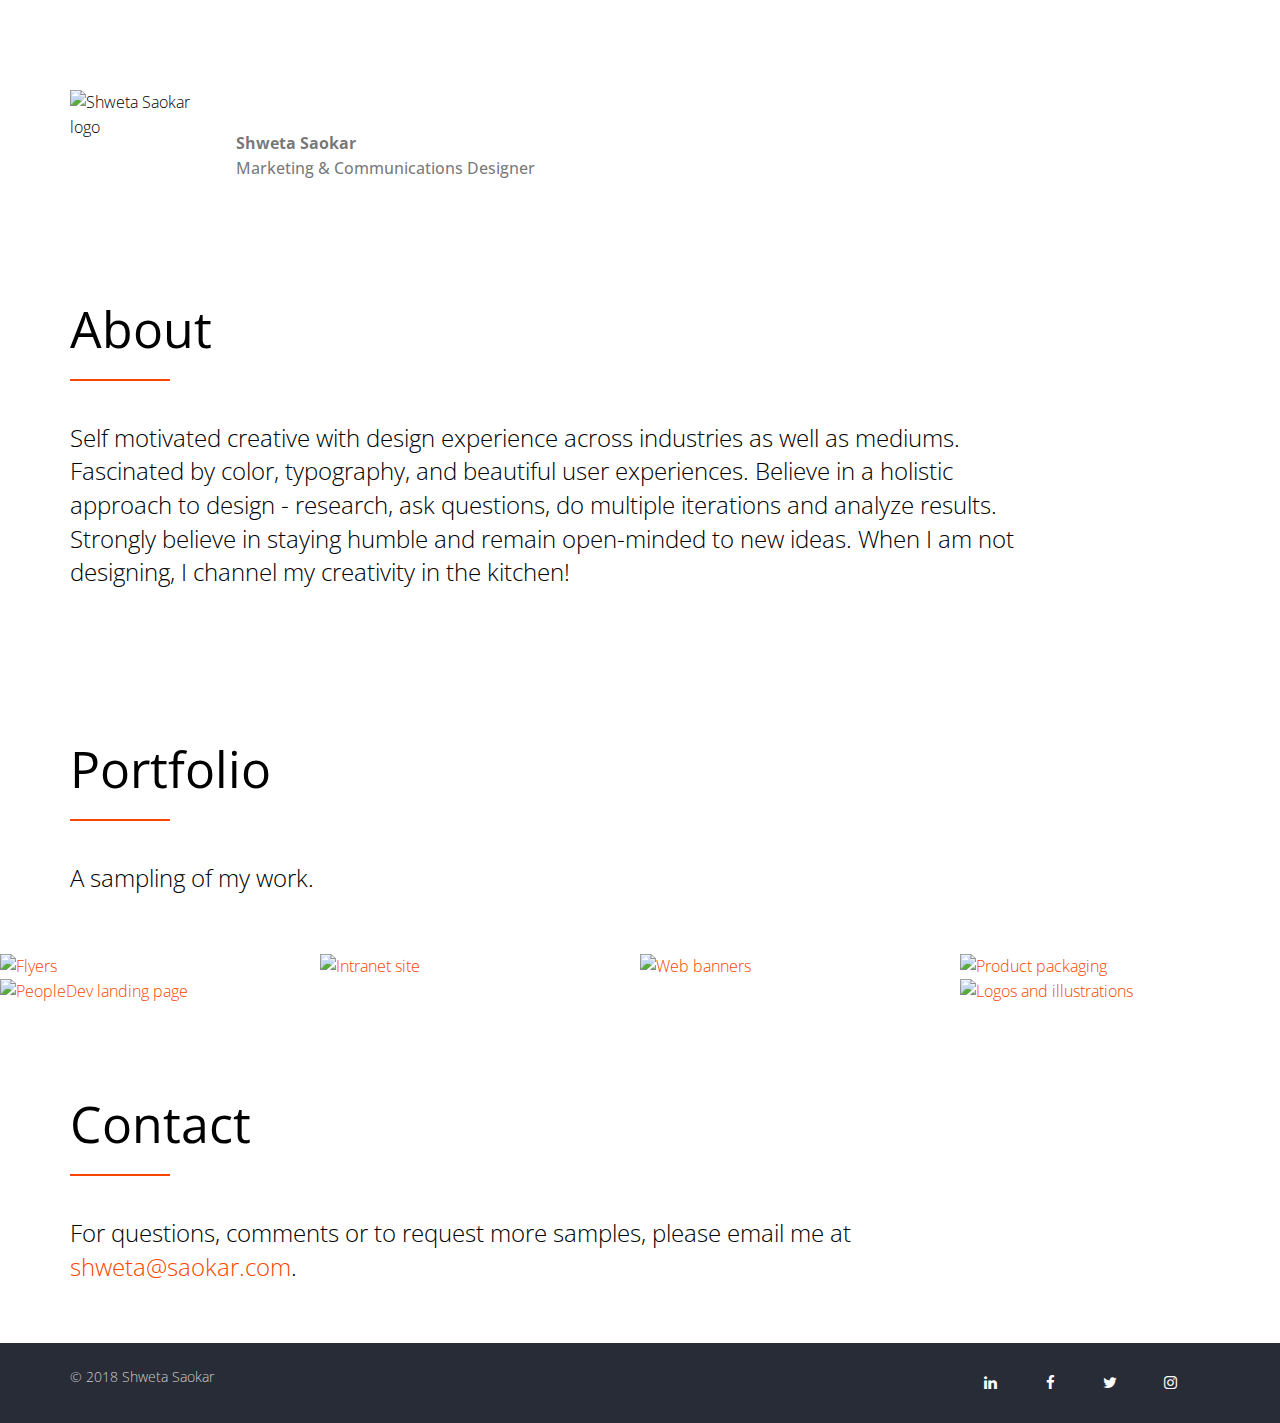
==== commit e11e6f0b: "Update index.html" ====
--- a/index.html
+++ b/index.html
@@ -1,695 +1,134 @@
 <!DOCTYPE html>
-<!--[if lt IE 8 ]><html class="no-js ie ie7" lang="en"> <![endif]-->
-<!--[if IE 8 ]><html class="no-js ie ie8" lang="en"> <![endif]-->
-<!--[if (gte IE 8)|!(IE)]><!--><html class="no-js" lang="en"> <!--<![endif]-->
-<head>
+<html>
+  <head>
+    <meta charset="utf-8">
+    <meta http-equiv="X-UA-Compatible" content="IE=edge">
+    <title>Shweta Saokar - Web &amp; Graphic Designer Portfolio </title>
+    <meta name="description" content="">
+    <meta name="viewport" content="width=device-width, initial-scale=1">
+    <meta name="robots" content="all,follow">
+    <!-- Bootstrap and Font Awesome css-->
+    <!-- we use cdn but you can also include local files located in css directory-->
+    <link rel="stylesheet" href="http://maxcdn.bootstrapcdn.com/font-awesome/4.6.1/css/font-awesome.min.css">
+    <link rel="stylesheet" href="http://maxcdn.bootstrapcdn.com/bootstrap/3.3.6/css/bootstrap.min.css">
+    <!-- Google fonts - Open Sans-->
+    <link rel="stylesheet" href="https://fonts.googleapis.com/css?family=Open+Sans:400,300,700,800,400italic">
+    <!-- theme stylesheet-->
+    <link rel="stylesheet" href="css/style.default.css" id="theme-stylesheet">
+    <!-- Custom stylesheet - for your changes-->
+    <link rel="stylesheet" href="css/custom.css">
+    <!-- Favicon-->
+    <link rel="shortcut icon" href="favicon.png">
+    <!-- Tweaks for older IEs--><!--[if lt IE 9]>
+        <script src="https://oss.maxcdn.com/html5shiv/3.7.2/html5shiv.min.js"></script>
+        <script src="https://oss.maxcdn.com/respond/1.4.2/respond.min.js"></script><![endif]-->
+  </head>
+  <body>
+    <section id="intro" class="text-intro no-padding-bottom">
+      <div class="container">
+        <div class="row">
+          <div class="col-md-12 col-lg-10">
+          <img src="img/Shweta_new-logo.png" alt="Shweta Saokar logo" width="150px" style="float: left;margin-right: 1em;margin-bottom: 2em;">
+          <br>
+          <span style="font-size: 16px; font-weight: 500; color: rgba(0,0,0,0.541176);margin-top: 1em;float: left;"><b>Shweta Saokar</b>
+          <br>Marketing &amp; Communications Designer </span>
+          <p style="line-height: 10em;">&nbsp;</p>
 
-   <meta charset="utf-8">
-	<title>Web Graphic Designer Portfolio - Shweta Saokar</title>
-	<meta name="description" content="">
-	<meta name="author" content="">
-
-   <!-- Mobile Specific Metas
-   ================================================== -->
-	<meta name="viewport" content="width=device-width, initial-scale=1, maximum-scale=1">
-
-	<!-- CSS
-    ================================================== -->
-   <link rel="stylesheet" href="css/default.css">
-	<link rel="stylesheet" href="css/layout.css">
-   <link rel="stylesheet" href="css/media-queries.css">
-   <link rel="stylesheet" href="css/magnific-popup.css">
-
-   <!-- Script
-   ================================================== -->
-	<script src="js/modernizr.js"></script>
-
-   <!-- Favicons
-	================================================== -->
-	<link rel="shortcut icon" href="favicon.png" >
-    
-
-</head>
-
-<body>
-
-   <!-- Header
-   ================================================== -->
-   <header id="home">
-
-      <nav id="nav-wrap">
-
-         <a class="mobile-btn" href="#nav-wrap" title="Show navigation">Show navigation</a>
-	      <a class="mobile-btn" href="#" title="Hide navigation">Hide navigation</a>
-
-         <ul id="nav" class="nav">
-            <li class="current"><a class="smoothscroll" href="#home">About Me</a></li>
-	         <li><a class="smoothscroll" href="#resume">Skills / Experience</a></li>
-            <li><a class="smoothscroll" href="#portfolio">Portfolio</a></li>
-         </ul> <!-- end #nav -->
-
-      </nav> <!-- end #nav-wrap -->
-
-      <div class="row banner">
-         <div class="banner-text">
-         <img src="images/ShwetaSaokar.png" alt="Shweta Saokar">
-<h3>I am a <span>web and graphic designer</span> and love <span>color, typography,</span> and <span>making beautiful experiences</span>. I believe in a <span>holistic approach</span> to design - research, ask questions, do multiple iterations and <span>analyze results</span> and still meet <span>deadlines and budgets</span>.  I love working with <span>curious, passionate people</span> that <span>value good ideas</span> and <span>challenge me</span> to do my best. When I am not on my computer, I  like to challenge my <span>creativity in the kitchen</span>!</h3>
-         </div>
-      </div>
-   </header> <!-- Header End -->
+          <h2 class="heading">About</h2>
+          <p class="lead margin-bottom--big">Self motivated creative with design experience across industries as well as mediums. Fascinated by color, typography, and beautiful user experiences. Believe in a holistic approach to design - research, ask questions, do multiple iterations and analyze results. Strongly believe in staying humble and remain open-minded to new ideas. When I am not designing, I channel my creativity in the kitchen!</p>
+         
 
 
-  
+         <!--Diverse marketing, communications, and design experience across industries. in love with color, typography, and making beautiful experiences. I believe in a holistic approach to design - research, ask questions, do multiple iterations and analyze results. I enjoy working with curious, passionate people that value good ideas and challenge me to do my best. When I am not on my computer, I challenge my creativity in the kitchen!
 
-   <!-- Resume Section
-   ================================================== -->
-   <section id="resume">
+          Diverse marketing, communications, and design experience across industries.
+          Self motivated creative who thrives in fast-paced, collaborative environments.
+          Strong writing and communication skills.
+          Believe humility is important to design or life.-->
 
+          </div>
+        </div>
+      </div>
+    </section>
+    <!-- portfolio-->
+    <section id="portfolio" class="no-padding-bottom"> 
+      <div class="container">
+        <div class="row">
+          <div class="col-md-12">
+            <h2 class="heading">Portfolio</h2>
+            <p class="lead margin-bottom--big">A sampling of my work. </p>
+          </div>
+        </div>
+      </div>
+      <div class="container-fluid">
+        <div class="row no-space">
+          <div class="col-sm-4 col-md-3">
+            <div class="box"><a href="img/portfolio/flyers_nest.png" title="" data-toggle="lightbox" data-gallery="portfolio" data-title="Flyers" data-footer="As part of internal promotions at Nest, created a multitude of flyers promoting product launches to club and employee resource group annoucements. "><img src="img/portfolio/flyers.jpg" alt="Flyers" class="img-responsive"></a></div>
+          </div>
+          <div class="col-sm-4 col-md-3">
+            <div class="box"><a href="img/portfolio/nest_internal_site.jpg" title="" data-toggle="lightbox" data-gallery="portfolio" data-title="Nest Intranet" data-footer="The Nest Intranet portal keeps employees informed about any new initiatives, internal campaigns, events, HR info and new hire orientation. With an average of 400 unique page views per day this site had to continously be refreshed and maintained.  Meeting with stakeholders from various departments, setting up the Diversity and Inclusion website at Nest, extensive employee development course catalog as well as managing permission based access to the 250 odd pages, was major chunk of my role while at Nest."><img src="img/portfolio/nest_internal_site_sm.jpg" alt="Intranet site" class="img-responsive"></a></div>
+          </div>
+          <div class="col-sm-4 col-md-3">
+            <div class="box"><a href="img/portfolio/webbanners.jpg" title="" data-toggle="lightbox" data-gallery="portfolio" data-title="Banner Advertising" data-footer="Banner advertising including static and dynamic flash banners. For Aerospike, Stack Overflow banner campaigns have had click-through rates of almost 0.24% and consistently bringing in almost 20% of the total referral traffic. Also worked on banner advertising while at Oracle and eSignal."><img src="img/portfolio/webbanners.jpg" alt="Web banners" class="img-responsive"></a></div>
+          </div>
+          <div class="col-sm-4 col-md-3">
+            <div class="box"><a href="img/portfolio/bottles_gnld.jpg" title="" data-toggle="lightbox" data-gallery="portfolio" data-title="Packaging" data-footer="Part of my role at GNLD included product packaging for bottle labels, boxes, beverage containers, beauty products and DVDs."><img src="img/portfolio/bottles_gnld.jpg" alt="Product packaging" class="img-responsive"></a></div>
+          </div>
+          <div class="col-sm-4 col-md-3">
+            <div class="box"><a href="img/portfolio/peopledev_landing.jpg" title="" data-toggle="lightbox" data-gallery="portfolio" data-title="PeopleDev landing page" data-footer="Being a part of the core HR team at Nest, I built landing pages for initiatives such as the employee development catalog, Perf, mentor programs, and NestPulse (our twice a year employee survey similar to Googlegiest)."><img src="img/portfolio/peopledev_landing.jpg" alt="PeopleDev landing page" class="img-responsive"></a></div>
+          </div>
+          <div class="col-sm-4 col-md-3">
+            <div class="box"><a href="img/portfolio/emails.jpg" title="" data-toggle="lightbox" data-gallery="portfolio" data-title="Emails" data-footer="As part of brand awareness and internal communications, I create weekly newsletter emails, product announcements, sales and internal communication emails. Whether it was developing content, designing templates, illustrations / graphics as well as track metrics, I handled it all. Nest internal newsletter averaged at 90% open rates, while Aerospike emails had consistent open rates of almost 14% and click-through rates of more than 10% for advertising banners."><img src="img/portfolio/emails_sm.jpg" alt="" class="img-responsive"></a></div>
+          </div>
+          <div class="col-sm-4 col-md-3">
+            <div class="box"><a href="img/portfolio/tradeshow_booths.jpg" title="" data-toggle="lightbox" data-gallery="portfolio" data-title="Trade show booths" data-footer="During my time at Aerospike and Morpho Detection, I designed various trade show booths, pull-up banners and giveway swag."><img src="img/portfolio/tradeshow_booths_sm.jpg" alt="" class="img-responsive"></a></div>
+          </div>
+          <div class="col-sm-4 col-md-3">
+            <div class="box"><a href="img/portfolio/logos.jpg" title="" data-toggle="lightbox" data-gallery="portfolio" data-title="Illustrations and Logos" data-footer="Illustrator happens to be one of my favorite tools and as part of my various roles, I have developed logos, illustrations, graphics as well as branding and identity solutions. "> <img src="img/portfolio/logo_artwork.jpg" alt="Logos and illustrations" class="img-responsive"></a></div>
+          </div>
+           
+        </div>
+      </div>
+    </section>
+   
+   <section id="intro" class="text-intro no-padding-bottom">
+      <div class="container">
+        <div class="row">
+          <div class="col-md-12 col-lg-10">
+          
 
+          <h2 class="heading">Contact</h2>
+          <p class="lead margin-bottom--big">For questions, comments or to request more samples, please email me at <a href="mailto:shweta@saokar.com">shweta@saokar.com</a>.</p>
 
- <!-- Skills
-      ----------------------------------------------- -->
-      <div class="row skill">
+          </div>
+        </div>
+      </div>
+    </section>
+   
 
-         <div class="three columns header-col">
-            <h1><span>Skills</span></h1>
-         </div>
-
-         <div class="nine columns main-col">
-
-
-				<h3>Adobe</h3>
-                <p class="info">Photoshop, Illustrator, InDesign, Acrobat, Flash, Dreamweaver</p>
-             <h3>Microsoft</h3>
-                <p class="info">Word, Excel, PowerPoint</p>
-             <h3>Google</h3>
-               <p class="info">Analytics, Webmaster Tools, AdWords</p>
-            <h3>Project Management Tools</h3>
-               <p class="info">JIRA, Agile, Confluence</p>
-             <h3>Other Tools</h3>
-                <p class="info">WordPress, Marketo</p>
-              <h3>Platforms</h3>
-               <p class="info"> Mac, Windows</p>
-               <h3>Languages</h3>
-               <p class="info">HTML, CSS, Javascript</p>
+    <footer class="footer">
+      <div class="footer__copyright">
+        <div class="container">
+          <div class="row">
+            <div class="col-md-6">
+              <p style="float: left;">&copy; 2018 Shweta Saokar</p>
               
-
-			</div> <!-- main-col end -->
-       <hr />     
-
-      </div> <!-- End skills -->
-
-
-
-
-      <!-- Experience
-      ----------------------------------------------- -->
-      <div class="row education">
-
-         <div class="three columns header-col">
-            <h1><span>Experience</span></h1>
-         </div>
-
-         <div class="nine columns main-col">
-
-            <div class="row item">
-
-               <div class="twelve columns">
-               
-               <h3>Aerospike</h3>
-                  <p class="info">Web & Design Manager <span>&bull;</span> <em class="date">October 2012 - Present</em></p>
-
-                  <ul style="list-style-type:circle; list-style-position: inside;">
-                 <li> Maintain WordPress site and landing pages</li>
-                 <li>Design print, outdoor signage, social media graphics, web banners and giveaways</li>
-				<li>PowerPoint presentations</li>
-                <li>Design icons, illustrations, flowcharts and logos</li>
-                <li>Analyze ad campaigns and website stats in Google Analytics</li>
-                <li>Create newsletters and email campaigns</li>
-                  </ul>
-
-               </div>
-
-            </div> <!-- item end -->
-
-            <div class="row item">
-
-               <div class="twelve columns">
-
-                <h3>Oracle</h3>
-                  <p class="info">Advertising Designer <span>&bull;</span> <em class="date">September 2011 - July 2012</em></p>
-                 
-                  <ul style="list-style-type:circle; list-style-position: inside;">
-                 <li> Design print ads, posters, web banners and outdoor ads </li>             
-                 <li>Create and maintain the Oracle Advertising Style Guide</li>
-              <li>Design billboards, bus and escalator wraps</li>
-              <li>Design email newsletter templates</li>
-                  </ul>
-
-               </div>
-
-            </div> <!-- item end -->
-            
-             <div class="row item">
-
-               <div class="twelve columns">
-                   
-                   <h3>eSignal</h3>
-                  <p class="info">Web Designer <span>&bull;</span> <em class="date">September 2007 - June 2010</em></p>
-
-                  <ul style="list-style-type:circle; list-style-position: inside;">
-                 <li> Redesign of eSignal.com, marketing sites and partner microsites </li>
-				<li>Create and maintain Web design style guide</li>
-                <li>Retargeting banner campaigns</li>
-                <li>Design optimized landing pages </li>
-                <li>Intranet redesign and maintenance</li>
-                <li> Icons, illustrations and 
-                  </ul>
-
-               </div>
-
-            </div> <!-- item end -->
-
-         </div> <!-- main-col end -->
-
-      </div> <!-- End Experience -->
-
-
-      <!-- Education
-      ----------------------------------------------- -->
-      <div class="row work">
-
-         <div class="three columns header-col">
-            <h1><span>Education</span></h1>
-         </div>
-
-         <div class="nine columns main-col">
-
-            <div class="row item">
-
-               <div class="twelve columns">
-
-                  <h3>Certifications In Web Graphic Design, Graphic Arts & Multimedia Design</h3>
-                  <p class="info">Mission College, Santa Clara, CA </p>
-                  
-                   <h3>Post Graduate Diploma In Nutritional Science</h3>
-                  <p class="info">Mumbai University, India</p>
-                  
-                    <h3>Bachelor of Science (Nutrition & Dietetics)</h3>
-                  <p class="info">Goa University, India</p>
-
-               </div>
-
-            </div> <!-- item end -->
-
-         </div> <!-- main-col end -->
-
-      </div> <!-- End Education -->
-
-
-                      <h3 align="center"> <a href="Shweta_Resume_2015.pdf">⬇ Download Resume (PDF)</a></h3>
-
-      
-      
-              
-
-   </section> <!-- Resume Section End-->
-
-
-   <!-- Portfolio Section
-   ================================================== -->
-   <section id="portfolio">
-
-      <div class="row">
-
-         <div class="twelve columns collapsed">
-
-
-            <!-- portfolio-wrapper -->
-            <div id="portfolio-wrapper" class="bgrid-quarters s-bgrid-thirds cf">
-
-          	   <div class="columns portfolio-item">
-                  <div class="item-wrap">
-
-                     <a href="#modal-01" title="">
-                        <img alt="" src="images/portfolio/launchpad_logo.jpg" style="border: 1px solid #c6c6c6;">
-                        <div class="overlay">
-                           <div class="portfolio-item-meta">
-          					      <h5>Launchpad Logo</h5>
-                              <p>Illustration</p>
-          					   </div>
-                        </div>
-                        <div class="link-icon"><i class="icon-plus"></i></div>
-                     </a>
-
-                  </div>
-          		</div> <!-- item end -->
-
-               <div class="columns portfolio-item">
-                  <div class="item-wrap">
-
-                     <a href="#modal-02" title="">
-                        <img alt="Newsletters" src="images/portfolio/newsletter.jpg" style="border: 1px solid #c6c6c6;">
-                        <div class="overlay">
-                           <div class="portfolio-item-meta">
-          					      <h5>Email / Newsletters</h5>
-                              <p>Layout / Code</p>
-          					   </div>
-                        </div>
-                        <div class="link-icon"><i class="icon-plus"></i></div>
-                     </a>
-
-                  </div>
-          		</div> <!-- item end -->
-
-               <div class="columns portfolio-item">
-                  <div class="item-wrap">
-
-                     <a href="#modal-03" title="">
-                        <img alt="Flyers" src="images/portfolio/flyers.jpg" style="border: 1px solid #c6c6c6;">
-                        <div class="overlay">
-                           <div class="portfolio-item-meta">
-          					      <h5>Flyers</h5>
-                              <p>Print</p>
-          					   </div>
-                        </div>
-                        <div class="link-icon"><i class="icon-plus"></i></div>
-                     </a>
-
-                  </div>
-          		</div> <!-- item end -->
-
-               <div class="columns portfolio-item">
-                  <div class="item-wrap">
-
-                     <a href="#modal-04" title="">
-                        <img alt="PowerPoint" src="images/portfolio/powerpoint.jpg" style="border: 1px solid #c6c6c6;">
-                        <div class="overlay">
-                           <div class="portfolio-item-meta">
-          					      <h5>Powerpoint Slides</h5>
-                              <p>Presentation</p>
-          					   </div>
-                        </div>
-                        <div class="link-icon"><i class="icon-plus"></i></div>
-                     </a>
-
-                  </div>
-          		</div> <!-- item end -->
-
-               <div class="columns portfolio-item">
-                  <div class="item-wrap">
-
-                     <a href="#modal-05" title="">
-                        <img alt="illustrations" src="images/portfolio/diagrams.jpg" style="border: 1px solid #c6c6c6;">
-                        <div class="overlay">
-                           <div class="portfolio-item-meta">
-          					      <h5>Architecture Diagrams</h5>
-                              <p>Illustration</p>
-          					   </div>
-                        </div>
-                        <div class="link-icon"><i class="icon-plus"></i></div>
-                     </a>
-
-                  </div>
-          		</div> <!-- item end -->
-
-               <div class="columns portfolio-item">
-                  <div class="item-wrap">
-
-                     <a href="#modal-06" title="">
-                        <img alt="Vega logo" src="images/portfolio/vega.jpg" style="border: 1px solid #c6c6c6;">
-                        <div class="overlay">
-                           <div class="portfolio-item-meta">
-          					      <h5>Branding / Identity</h5>
-                              <p>Illustration</p>
-          					   </div>
-                        </div>
-                        <div class="link-icon"><i class="icon-plus"></i></div>
-                     </a>
-
-                  </div>
-          		</div> <!-- item end -->
-
-               <div class="columns portfolio-item">
-                  <div class="item-wrap">
-
-                     <a href="#modal-07" title="">
-                        <img alt="Banners" src="images/portfolio/webbanners.jpg" style="border: 1px solid #c6c6c6;">
-                        <div class="overlay">
-                           <div class="portfolio-item-meta">
-          					      <h5>Web Banners</h5>
-                              <p>Design</p>
-          					   </div>
-                        </div>
-                        <div class="link-icon"><i class="icon-plus"></i></div>
-                     </a>
-
-                  </div>
-          		</div> <!-- item end -->
-
-               <div class="columns portfolio-item">
-                  <div class="item-wrap">
-
-                     <a href="#modal-08" title="">
-                        <img alt="" src="images/portfolio/Landingpg.jpg" style="border: 1px solid #c6c6c6;">
-                        <div class="overlay">
-                           <div class="portfolio-item-meta">
-          					      <h5>Landing Page</h5>
-                              <p>Web Development</p>
-          					   </div>
-                        </div>
-                        <div class="link-icon"><i class="icon-plus"></i></div>
-                     </a>
-
-                  </div>
-          		</div>  <!-- item end -->
-                
-                 <div class="columns portfolio-item">
-                  <div class="item-wrap">
-
-                     <a href="#modal-09" title="">
-                        <img alt="Launchpad Webpage" src="images/portfolio/launchpad_webpage.jpg" style="border: 1px solid #c6c6c6;">
-                        <div class="overlay">
-                           <div class="portfolio-item-meta">
-          					      <h5>UI design</h5>
-                              <p>Web Development</p>
-          					   </div>
-                        </div>
-                        <div class="link-icon"><i class="icon-plus"></i></div>
-                     </a>
-
-                  </div>
-          		</div>  <!-- item end -->
-                
-                 <div class="columns portfolio-item">
-                  <div class="item-wrap">
-
-                     <a href="#modal-10" title="">
-                        <img alt="" src="images/portfolio/GNLDweb.jpg" style="border: 1px solid #c6c6c6;">
-                        <div class="overlay">
-                           <div class="portfolio-item-meta">
-          					      <h5>Retrocam</h5>
-                              <p>Web Development</p>
-          					   </div>
-                        </div>
-                        <div class="link-icon"><i class="icon-plus"></i></div>
-                     </a>
-
-                  </div>
-          		</div>  <!-- item end -->
-                
-                 <div class="columns portfolio-item">
-                  <div class="item-wrap">
-
-                     <a href="#modal-11" title="">
-                        <img alt="Packaging" src="images/portfolio/bottles.jpg">
-                        <div class="overlay">
-                           <div class="portfolio-item-meta">
-          					      <h5>Packaging</h5>
-                              <p>Illustration</p>
-          					   </div>
-                        </div>
-                        <div class="link-icon"><i class="icon-plus"></i></div>
-                     </a>
-
-                  </div>
-          		</div>  <!-- item end -->
-                
-                 <div class="columns portfolio-item">
-                  <div class="item-wrap">
-
-                     <a href="#modal-12" title="">
-                        <img alt="Oracle Shuttle wrap" src="images/portfolio/shuttle.jpg" style="border: 1px solid #c6c6c6;">
-                        <div class="overlay">
-                           <div class="portfolio-item-meta">
-          					      <h5>Shuttle Wrap</h5>
-                              <p>Advertising</p>
-          					   </div>
-                        </div>
-                        <div class="link-icon"><i class="icon-plus"></i></div>
-                     </a>
-
-                  </div>
-          		</div>  <!-- item end -->
-
-            </div> <!-- portfolio-wrapper end -->
-
-         </div> <!-- twelve columns end -->
-
-
-         <!-- Modal Popup
-	      ---------------------------------------------------------------------------------------------------------------------------->
-
-         <div id="modal-01" class="popup-modal mfp-hide">
-
-		      <img class="scale-with-grid" src="images/portfolio/modals/m-launchpad_logo.jpg" alt="Launchpad logo" />
-
-		      <div class="description-box">
-			      <h4>Launchpad Logo</h4>
-			      <p>The Aerospike Community needed to be represented with a fun, playful logo in tune with the space theme. </p>
-		      </div>
-
-            <div class="link-box">
-		         <a class="popup-modal-dismiss">Close</a>
             </div>
-
-	      </div><!-- modal-01 End -->
-
-         <div id="modal-02" class="popup-modal mfp-hide">
-
-		      <img class="scale-with-grid" src="images/portfolio/modals/m-newsletter.jpg" alt="Aerospike Newsletter" />
-
-		      <div class="description-box">
-			      <h4>Newsletter</h4>
-			      <p>Email marketing / newsletters with open rates of almost 14% and click through rates of more than 10%.  </p>
-		      </div>
-
-            <div class="link-box">
-		         <a class="popup-modal-dismiss">Close</a>
+            <div class="col-md-6">
+             <p class="social"><a href="http://www.linkedin.com/pub/shweta-saokar/3/562/a15" title="" class="linkedin"><i class="fa fa-linkedin"></i></a></i><a href="https://www.facebook.com/pages/shwetasaokar/" title="" class="facebook"><i class="fa fa-facebook"></i></a><a href="http://twitter.com/shwetasaokar" class="twitter"><i class="fa fa-twitter"></i></a><a href="https://www.instagram.com/shwetasaokar/"  class="instagram"><i class="fa fa-instagram"></i></a></p>
             </div>
-
-	      </div><!-- modal-02 End -->
-
-         <div id="modal-03" class="popup-modal mfp-hide">
-
-		      <img class="scale-with-grid" src="images/portfolio/modals/m-flyers.jpg" alt="Aerospike collateral" />
-
-		      <div class="description-box">
-			      <h4>Print Collateral</h4>
-			      <p>Datasheets, brochures, whitepapers for product promotion.</p>
-               
-		      </div>
-
-            <div class="link-box">
-                <a class="popup-modal-dismiss">Close</a>
-            </div>
-
-	      </div><!-- modal-03 End -->
-
-         <div id="modal-04" class="popup-modal mfp-hide">
-
-		      <img class="scale-with-grid" src="images/portfolio/modals/m-powerpoint.jpg" alt="PowerPoint Slides" />
-
-		      <div class="description-box">
-			      <h4>PowerPoint Slides</h4>
-			      <p>Design templates, slides for presentations.</p>
-               
-		      </div>
-
-            <div class="link-box">
-               
-		         <a class="popup-modal-dismiss">Close</a>
-            </div>
-
-	      </div><!-- modal-04 End -->
-
-         <div id="modal-05" class="popup-modal mfp-hide">
-
-		      <img class="scale-with-grid" src="images/portfolio/modals/m-diagrams.jpg" alt="illustration" />
-
-		      <div class="description-box">
-			      <h4>Flowcharts / Illustrations</h4>
-			      <p>Create icons, flowcharts and diagrams while adhering to the branding guidelines for consistent look and feel.</p>
-               
-		      </div>
-
-            <div class="link-box">
-               
-		         <a class="popup-modal-dismiss">Close</a>
-            </div>
-
-	      </div><!-- modal-05 End -->
-
-         <div id="modal-06" class="popup-modal mfp-hide">
-
-		      <img class="scale-with-grid" src="images/portfolio/modals/m-vega.jpg" alt="Logo" />
-
-		      <div class="description-box">
-			      <h4>Branding</h4>
-			      <p>Identity & branding projects.</p>
-               
-		      </div>
-
-            <div class="link-box">
-               
-		         <a class="popup-modal-dismiss">Close</a>
-            </div>
-
-	      </div><!-- modal-06 End -->
-
-         <div id="modal-07" class="popup-modal mfp-hide">
-
-		      <img class="scale-with-grid" src="images/portfolio/modals/m-webbanners.jpg" alt="Banners" />
-
-		      <div class="description-box">
-			      <h4>Banners</h4>
-			      <p>Banner advertising on various sites amounting to a referral traffic of 30% and with click through rates of almost 0.24%.</p>
-              
-		      </div>
-
-            <div class="link-box">
-               
-		         <a class="popup-modal-dismiss">Close</a>
-            </div>
-
-	      </div><!-- modal-07 End -->
-
-         <div id="modal-08" class="popup-modal mfp-hide">
-
-		      <img class="scale-with-grid" src="images/portfolio/modals/m-landingpage.jpg" alt="Landing Page" />
-
-		      <div class="description-box">
-			      <h4>Landing Page</h4>
-			      <p>SEO-optimized Lead Gen landing pages.</p>
-              
-		      </div>
-
-            <div class="link-box">
-           
-		         <a class="popup-modal-dismiss">Close</a>
-            </div>
-
-	      </div><!-- modal-08 End -->
-          
-         <div id="modal-09" class="popup-modal mfp-hide">
-
-		      <img class="scale-with-grid" src="images/portfolio/modals/m-launchpad_webpage.jpg" alt="Launchpad Page" />
-
-		      <div class="description-box">
-			      <h4>Launchpad Page</h4>
-			      <p>Proin gravida nibh vel velit auctor aliquet. Aenean sollicitudin, lorem quis bibendum auctor, nisi elit consequat ipsum, nec sagittis sem nibh id elit.</p>
-              
-		      </div>
-
-            <div class="link-box">
-           
-		         <a class="popup-modal-dismiss">Close</a>
-            </div>
-
-	      </div><!-- modal-09 End -->
-          
-          
-          <div id="modal-10" class="popup-modal mfp-hide">
-
-		      <img class="scale-with-grid" src="images/portfolio/modals/m-GNLDweb.jpg" alt="Landing Page" />
-
-		      <div class="description-box">
-			      <h4>GNLD website</h4>
-			      <p>Wellness company website.</p>
-              
-		      </div>
-
-            <div class="link-box">
-           
-		         <a class="popup-modal-dismiss">Close</a>
-            </div>
-
-	      </div><!-- modal-10 End -->
-          
-          <div id="modal-11" class="popup-modal mfp-hide">
-
-		      <img class="scale-with-grid" src="images/portfolio/modals/m-bottles.jpg" alt="Packaging" />
-
-		      <div class="description-box">
-			      <h4>Packaging</h4>
-			      <p>Variety of product packaging materials including bottles, boxes, and dvd cases.</p>
-              
-		      </div>
-
-            <div class="link-box">
-           
-		         <a class="popup-modal-dismiss">Close</a>
-            </div>
-
-	      </div><!-- modal-11 End -->
-          
-          <div id="modal-12" class="popup-modal mfp-hide">
-
-		      <img class="scale-with-grid" src="images/portfolio/modals/m-shuttle.jpg" alt="Oracle Shuttle Wrap" />
-
-		      <div class="description-box">
-			      <h4>Shuttle Wrap</h4>
-			      <p>Variety of bus, shuttle, and escaltor wraps.</p>
-              
-		      </div>
-
-            <div class="link-box">
-           
-		         <a class="popup-modal-dismiss">Close</a>
-            </div>
-
-	      </div><!-- modal-12 End -->
-
-      </div> <!-- row End -->
-
-   </section> <!-- Portfolio Section End-->
-
-
- 
-
-
-
-   <!-- footer
-   ================================================== -->
-   <footer>
-
-      <div class="row">
-
-         <div class="twelve columns">
-
-            <ul class="social-links">
-               <li><a href="https://www.facebook.com/shwetasaokar" target="blank"><i class="fa fa-facebook"></i></a></li>
-               <li><a href="http://twitter.com/shwetasaokar" target="blank"><i class="fa fa-twitter"></i></a></li>
-               <li><a href="http://www.linkedin.com/pub/shweta-saokar/3/562/a15" target="blank"><i class="fa fa-linkedin"></i></a></li>
-               <li><a href="http://www.pinterest.com/shwetasaokar" target="blank"><i class="fa fa-pinterest"></i></a></li>
-            </ul>
-
-            <ul class="copyright">
-               <li>&copy; Copyright 2015</li>
-               <li>Email: <a href="mailto:shweta@saokar.com" target="_blank">shweta@saokar.com</a></li>
-               <li>Phone: 510.676.1724  </li> 
-            </ul>
-
-         </div>
-
-         <div id="go-top"><a class="smoothscroll" title="Back to Top" href="#home"><i class="icon-up-open"></i></a></div>
-
+          </div>
+        </div>
       </div>
-
-   </footer> <!-- Footer End-->
-
-   <!-- Java Script
-   ================================================== -->
-   <script src="http://ajax.googleapis.com/ajax/libs/jquery/1.10.2/jquery.min.js"></script>
-   <script>window.jQuery || document.write('<script src="js/jquery-1.10.2.min.js"><\/script>')</script>
-   <script type="text/javascript" src="js/jquery-migrate-1.2.1.min.js"></script>
-
-   <script src="js/jquery.flexslider.js"></script>
-   <script src="js/waypoints.js"></script>
-   <script src="js/jquery.fittext.js"></script>
-   <script src="js/magnific-popup.js"></script>
-   <script src="js/init.js"></script>
-
-</body>
-
-</html>+    </footer>
+    <!-- Javascript files-->
+    <script src="https://ajax.googleapis.com/ajax/libs/jquery/1.11.0/jquery.min.js"></script>
+    <script>window.jQuery || document.write('<script src="js/jquery-1.11.0.min.js"><\/script>')</script>
+    <script src="http://maxcdn.bootstrapcdn.com/bootstrap/3.3.6/js/bootstrap.min.js"></script>
+    <script src="https://maps.googleapis.com/maps/api/js?v=3.exp&amp;amp;sensor=false"></script>
+    <script src="js/jquery.cookie.js"> </script>
+    <script src="js/ekko-lightbox.js"></script>
+    <script src="js/front.js"></script>
+    
+  </body>
+</html>
--- a/css/style.default.css
+++ b/css/style.default.css
@@ -0,0 +1,1392 @@
+/* 
+========================================= 
+========================================= 
+
+Designer Template By Bootstrapious.com 
+
+========================================= 
+========================================= */
+/* variant 5 - blue */
+/*
+
+=====================
+GENERAL
+=====================
+
+*/
+html {
+  height: 100%;
+}
+body {
+  height: 100%;
+  font-weight: 300;
+}
+header {
+  z-index: 1000;
+}
+section {
+  position: relative;
+  padding-top: 90px;
+  padding-bottom: 90px;
+}
+section.background-gray-lighter {
+  background: #eeeeee;
+}
+section.background-gray-lightest {
+  background: #f7f7f7;
+  border-top: solid 1px #eeeeee;
+  border-bottom: solid 1px #eeeeee;
+}
+.italic {
+  font-style: italic;
+  font-family: "Georgia", "Times New Roman", Times, serif;
+}
+.heading {
+  text-align: left;
+  margin-bottom: 40px;
+}
+.heading:after {
+  content: " ";
+  display: block;
+  width: 100px;
+  height: 2px;
+  margin: 20px 0 20px;
+  background: #fa4500;
+}
+@media (min-width: 1200px) {
+  h1.heading {
+    font-size: 68px;
+  }
+  h2.heading {
+    font-size: 50px;
+    font-weight: 400;
+  }
+}
+.img-responsive {
+  margin: 0 auto;
+}
+.no-space .box {
+  margin: 0 -15px;
+}
+.margin-top {
+  margin-top: 30px;
+}
+.margin-bottom {
+  margin-bottom: 30px;
+}
+.margin-bottom--big {
+  margin-bottom: 60px !important;
+}
+a,
+button {
+  -webkit-transition: all 0.2s ease-out;
+  -moz-transition: all 0.2s ease-out;
+  transition: all 0.2s ease-out;
+}
+a i.fa,
+button i.fa {
+  margin: 0 5px;
+}
+.clickable {
+  cursor: pointer !important;
+}
+.required {
+  color: #2b90d9;
+}
+.accent {
+  color: #2b90d9;
+}
+.text-uppercase {
+  text-transform: uppercase;
+}
+.list-style-none {
+  list-style: none;
+}
+.pages {
+  text-align: center;
+}
+#map {
+  height: 500px;
+  border-top: solid 1px #eeeeee;
+  border-bottom: solid 1px #eeeeee;
+}
+.btn-ghost {
+  color: #2b90d9;
+  background-color: transparent;
+  border-color: #2b90d9;
+}
+.btn-ghost:hover,
+.btn-ghost:focus,
+.btn-ghost:active,
+.btn-ghost.active,
+.open .dropdown-toggle.btn-ghost {
+  color: #2b90d9;
+  background-color: rgba(0, 0, 0, 0);
+  border-color: #1e6fa9;
+}
+.btn-ghost:active,
+.btn-ghost.active,
+.open .dropdown-toggle.btn-ghost {
+  background-image: none;
+}
+.btn-ghost.disabled,
+.btn-ghost[disabled],
+fieldset[disabled] .btn-ghost,
+.btn-ghost.disabled:hover,
+.btn-ghost[disabled]:hover,
+fieldset[disabled] .btn-ghost:hover,
+.btn-ghost.disabled:focus,
+.btn-ghost[disabled]:focus,
+fieldset[disabled] .btn-ghost:focus,
+.btn-ghost.disabled:active,
+.btn-ghost[disabled]:active,
+fieldset[disabled] .btn-ghost:active,
+.btn-ghost.disabled.active,
+.btn-ghost[disabled].active,
+fieldset[disabled] .btn-ghost.active {
+  background-color: transparent;
+  border-color: #2b90d9;
+}
+.btn-ghost .badge {
+  color: transparent;
+  background-color: #2b90d9;
+}
+.btn-ghost:hover,
+.btn-ghost:focus,
+.btn-ghost:active,
+.btn-ghost.active,
+.open .dropdown-toggle.btn-ghost {
+  color: #fff;
+  background-color: #2b90d9;
+  border-color: #2b90d9;
+}
+.btn-white {
+  color: #ffffff;
+  background-color: transparent;
+  border-color: #ffffff;
+}
+.btn-white:hover,
+.btn-white:focus,
+.btn-white:active,
+.btn-white.active,
+.open .dropdown-toggle.btn-white {
+  color: #ffffff;
+  background-color: rgba(0, 0, 0, 0);
+  border-color: #e0e0e0;
+}
+.btn-white:active,
+.btn-white.active,
+.open .dropdown-toggle.btn-white {
+  background-image: none;
+}
+.btn-white.disabled,
+.btn-white[disabled],
+fieldset[disabled] .btn-white,
+.btn-white.disabled:hover,
+.btn-white[disabled]:hover,
+fieldset[disabled] .btn-white:hover,
+.btn-white.disabled:focus,
+.btn-white[disabled]:focus,
+fieldset[disabled] .btn-white:focus,
+.btn-white.disabled:active,
+.btn-white[disabled]:active,
+fieldset[disabled] .btn-white:active,
+.btn-white.disabled.active,
+.btn-white[disabled].active,
+fieldset[disabled] .btn-white.active {
+  background-color: transparent;
+  border-color: #ffffff;
+}
+.btn-white .badge {
+  color: transparent;
+  background-color: #ffffff;
+}
+.btn-white:hover,
+.btn-white:focus,
+.btn-white:active,
+.btn-white.active,
+.open .dropdown-toggle.btn-white {
+  color: #2b90d9;
+  background-color: #fff;
+  border-color: #fff;
+}
+/*
+
+=====================
+INTRO
+=====================
+
+*/
+@media (min-width: 1200px) {
+  .text-intro h1 {
+    font-size: 70px;
+  }
+}
+/*
+
+=====================
+ABOUT
+=====================
+
+*/
+.progress-title {
+  text-align: left;
+  font-weight: 700;
+  text-transform: uppercase;
+  letter-spacing: 0.1em;
+  color: #999999;
+  font-size: 12px;
+}
+.progress-bar-skill1 {
+  background-color: #d1d1d1;
+  background-color: #81bde9;
+}
+.progress-striped .progress-bar-skill1 {
+  background-image: -webkit-linear-gradient(45deg, rgba(255, 255, 255, 0.15) 25%, transparent 25%, transparent 50%, rgba(255, 255, 255, 0.15) 50%, rgba(255, 255, 255, 0.15) 75%, transparent 75%, transparent);
+  background-image: linear-gradient(45deg, rgba(255, 255, 255, 0.15) 25%, transparent 25%, transparent 50%, rgba(255, 255, 255, 0.15) 50%, rgba(255, 255, 255, 0.15) 75%, transparent 75%, transparent);
+}
+.progress-striped .progress-bar-skill1 {
+  background-image: -webkit-linear-gradient(45deg, rgba(255, 255, 255, 0.15) 25%, transparent 25%, transparent 50%, rgba(255, 255, 255, 0.15) 50%, rgba(255, 255, 255, 0.15) 75%, transparent 75%, transparent);
+  background-image: linear-gradient(45deg, rgba(255, 255, 255, 0.15) 25%, transparent 25%, transparent 50%, rgba(255, 255, 255, 0.15) 50%, rgba(255, 255, 255, 0.15) 75%, transparent 75%, transparent);
+}
+.progress-bar-skill2 {
+  background-color: #c8c7c7;
+  background-color: #6cb2e5;
+}
+.progress-striped .progress-bar-skill2 {
+  background-image: -webkit-linear-gradient(45deg, rgba(255, 255, 255, 0.15) 25%, transparent 25%, transparent 50%, rgba(255, 255, 255, 0.15) 50%, rgba(255, 255, 255, 0.15) 75%, transparent 75%, transparent);
+  background-image: linear-gradient(45deg, rgba(255, 255, 255, 0.15) 25%, transparent 25%, transparent 50%, rgba(255, 255, 255, 0.15) 50%, rgba(255, 255, 255, 0.15) 75%, transparent 75%, transparent);
+}
+.progress-striped .progress-bar-skill2 {
+  background-image: -webkit-linear-gradient(45deg, rgba(255, 255, 255, 0.15) 25%, transparent 25%, transparent 50%, rgba(255, 255, 255, 0.15) 50%, rgba(255, 255, 255, 0.15) 75%, transparent 75%, transparent);
+  background-image: linear-gradient(45deg, rgba(255, 255, 255, 0.15) 25%, transparent 25%, transparent 50%, rgba(255, 255, 255, 0.15) 50%, rgba(255, 255, 255, 0.15) 75%, transparent 75%, transparent);
+}
+.progress-bar-skill3 {
+  background-color: #bdbdbd;
+  background-color: #56a7e1;
+}
+.progress-striped .progress-bar-skill3 {
+  background-image: -webkit-linear-gradient(45deg, rgba(255, 255, 255, 0.15) 25%, transparent 25%, transparent 50%, rgba(255, 255, 255, 0.15) 50%, rgba(255, 255, 255, 0.15) 75%, transparent 75%, transparent);
+  background-image: linear-gradient(45deg, rgba(255, 255, 255, 0.15) 25%, transparent 25%, transparent 50%, rgba(255, 255, 255, 0.15) 50%, rgba(255, 255, 255, 0.15) 75%, transparent 75%, transparent);
+}
+.progress-striped .progress-bar-skill3 {
+  background-image: -webkit-linear-gradient(45deg, rgba(255, 255, 255, 0.15) 25%, transparent 25%, transparent 50%, rgba(255, 255, 255, 0.15) 50%, rgba(255, 255, 255, 0.15) 75%, transparent 75%, transparent);
+  background-image: linear-gradient(45deg, rgba(255, 255, 255, 0.15) 25%, transparent 25%, transparent 50%, rgba(255, 255, 255, 0.15) 50%, rgba(255, 255, 255, 0.15) 75%, transparent 75%, transparent);
+}
+.progress-bar-skill4 {
+  background-color: #b3b2b2;
+  background-color: #419bdd;
+}
+.progress-striped .progress-bar-skill4 {
+  background-image: -webkit-linear-gradient(45deg, rgba(255, 255, 255, 0.15) 25%, transparent 25%, transparent 50%, rgba(255, 255, 255, 0.15) 50%, rgba(255, 255, 255, 0.15) 75%, transparent 75%, transparent);
+  background-image: linear-gradient(45deg, rgba(255, 255, 255, 0.15) 25%, transparent 25%, transparent 50%, rgba(255, 255, 255, 0.15) 50%, rgba(255, 255, 255, 0.15) 75%, transparent 75%, transparent);
+}
+.progress-striped .progress-bar-skill4 {
+  background-image: -webkit-linear-gradient(45deg, rgba(255, 255, 255, 0.15) 25%, transparent 25%, transparent 50%, rgba(255, 255, 255, 0.15) 50%, rgba(255, 255, 255, 0.15) 75%, transparent 75%, transparent);
+  background-image: linear-gradient(45deg, rgba(255, 255, 255, 0.15) 25%, transparent 25%, transparent 50%, rgba(255, 255, 255, 0.15) 50%, rgba(255, 255, 255, 0.15) 75%, transparent 75%, transparent);
+}
+.progress-bar-skill5 {
+  background-color: #a9a8a8;
+  background-color: #2b90d9;
+}
+.progress-striped .progress-bar-skill5 {
+  background-image: -webkit-linear-gradient(45deg, rgba(255, 255, 255, 0.15) 25%, transparent 25%, transparent 50%, rgba(255, 255, 255, 0.15) 50%, rgba(255, 255, 255, 0.15) 75%, transparent 75%, transparent);
+  background-image: linear-gradient(45deg, rgba(255, 255, 255, 0.15) 25%, transparent 25%, transparent 50%, rgba(255, 255, 255, 0.15) 50%, rgba(255, 255, 255, 0.15) 75%, transparent 75%, transparent);
+}
+.progress-striped .progress-bar-skill5 {
+  background-image: -webkit-linear-gradient(45deg, rgba(255, 255, 255, 0.15) 25%, transparent 25%, transparent 50%, rgba(255, 255, 255, 0.15) 50%, rgba(255, 255, 255, 0.15) 75%, transparent 75%, transparent);
+  background-image: linear-gradient(45deg, rgba(255, 255, 255, 0.15) 25%, transparent 25%, transparent 50%, rgba(255, 255, 255, 0.15) 50%, rgba(255, 255, 255, 0.15) 75%, transparent 75%, transparent);
+}
+/*
+
+
+=====================
+EKKO LIGHTBOX
+=====================
+
+*/
+.ekko-lightbox-container {
+  position: relative;
+}
+.ekko-lightbox-nav-overlay {
+  position: absolute;
+  top: 0;
+  left: 0;
+  z-index: 100;
+  width: 100%;
+  height: 100%;
+}
+.ekko-lightbox-nav-overlay a {
+  z-index: 100;
+  display: block;
+  width: 49%;
+  height: 100%;
+  font-size: 30px;
+  color: #fff;
+  opacity: 0;
+  text-decoration: none !important;
+  -webkit-transition: opacity 0.5s;
+  -moz-transition: opacity 0.5s;
+  -o-transition: opacity 0.5s;
+  transition: opacity 0.5s;
+}
+.ekko-lightbox-nav-overlay a:empty {
+  width: 49%;
+  color: transparent;
+}
+.ekko-lightbox a:hover,
+a:focus,
+a:active {
+  text-decoration: none;
+  opacity: 1;
+  color: #fff;
+}
+.ekko-lightbox .glyphicon-chevron-left {
+  left: 0;
+  float: left;
+  padding-left: 15px;
+  text-align: left;
+}
+.ekko-lightbox .glyphicon-chevron-right {
+  right: 0;
+  float: right;
+  padding-right: 15px;
+  text-align: right;
+}
+.ekko-lightbox .modal-footer {
+  text-align: left;
+}
+.no-padding-top {
+  padding-top: 0;
+}
+.no-padding-bottom {
+  padding-bottom: 0;
+}
+.footer__copyright {
+  background: #282c37;
+  color: #ccc;
+  padding: 20px 0;
+  font-size: 14px;
+  line-height: 28px;
+}
+.footer__copyright p {
+  margin: 0;
+}
+@media (max-width: 991px) {
+  .footer__copyright p {
+    float: none !important;
+    text-align: center;
+    margin-bottom: 10px;
+  }
+}
+/*
+
+=====================
+COPYRIGHT
+=====================
+
+*/
+.copyright {
+  margin-top: 40px;
+  color: #999999;
+}
+.copyright p.credit {
+  text-align: right;
+}
+.copyright p.credit a {
+  color: #999999;
+}
+@media (max-width: 991px) {
+  .copyright p.credit {
+    text-align: center !important;
+  }
+}
+@media (min-width: 1200px) {
+  .copyright {
+    margin-top: 60px;
+  }
+}
+@media (max-width: 991px) {
+  .copyright {
+    text-align: center !important;
+  }
+}
+/*
+
+=====================
+STYLE SWITCHER FOR DEMO
+=====================
+
+*/
+#style-switch-button {
+  position: fixed;
+  top: 120px;
+  left: 0px;
+  border-radius: 0;
+  z-index: 2;
+}
+#style-switch {
+  -webkit-box-sizing: border-box;
+  -moz-box-sizing: border-box;
+  box-sizing: border-box;
+  width: 300px;
+  padding: 20px;
+  position: fixed;
+  top: 160px;
+  left: 0;
+  background: #fff;
+  border: solid 1px #eeeeee;
+  z-index: 2000;
+}
+#style-switch h4 {
+  color: #555555;
+}
+/* ========================================= */
+/* THEMING OF BOOTSTRAP COMPONENTS           */
+/* ========================================= */
+/* nav */
+.nav {
+  margin-bottom: 0;
+  padding-left: 0;
+  list-style: none;
+}
+.nav > li > a {
+  padding: 10px 15px;
+}
+.nav > li > a:hover,
+.nav > li > a:focus {
+  background-color: #eeeeee;
+}
+.nav > li.disabled > a {
+  color: #999999;
+}
+.nav > li.disabled > a:hover,
+.nav > li.disabled > a:focus {
+  color: #999999;
+}
+.nav .open > a,
+.nav .open > a:hover,
+.nav .open > a:focus {
+  background-color: #eeeeee;
+  border-color: #2b90d9;
+}
+.nav-tabs {
+  border-bottom: 1px solid #dddddd;
+}
+.nav-tabs > li > a {
+  line-height: 1.55;
+  border-radius: 0 0 0 0;
+}
+.nav-tabs > li > a:hover {
+  border-color: #eeeeee #eeeeee #dddddd;
+}
+.nav-tabs > li.active > a,
+.nav-tabs > li.active > a:hover,
+.nav-tabs > li.active > a:focus {
+  color: #555555;
+  background-color: #ffffff;
+  border: 1px solid #dddddd;
+}
+.nav-pills > li > a {
+  border-radius: 0;
+}
+.nav-pills > li.active > a,
+.nav-pills > li.active > a:hover,
+.nav-pills > li.active > a:focus {
+  color: #ffffff;
+  background-color: #fa4500;
+}
+.nav-tabs-justified > li > a {
+  border-radius: 0;
+}
+.nav-tabs-justified > .active > a,
+.nav-tabs-justified > .active > a:hover,
+.nav-tabs-justified > .active > a:focus {
+  border: 1px solid #fa4500;
+}
+@media (min-width: 768px) {
+  .nav-tabs-justified > li > a {
+    border-bottom: 1px solid #fa4500;
+    border-radius: 0 0 0 0;
+  }
+  .nav-tabs-justified > .active > a,
+  .nav-tabs-justified > .active > a:hover,
+  .nav-tabs-justified > .active > a:focus {
+    border-bottom-color: #ffffff;
+  }
+}
+/* navbar */
+.navbar {
+  font-family: "Open Sans", Helvetica, Arial, sans-serif;
+  min-height: 100px;
+  margin-bottom: 0;
+  border-top: none;
+  border-bottom: none;
+}
+@media (min-width: 768px) {
+  .navbar {
+    border-radius: 0;
+  }
+}
+.navbar-collapse {
+  max-height: 340px;
+  overflow-x: visible;
+  padding-right: 15px;
+  padding-left: 15px;
+}
+.navbar-collapse.in {
+  overflow-y: auto;
+}
+@media (min-width: 768px) and (max-width: 991px) {
+  .navbar-collapse {
+    font-size: 14px;
+  }
+}
+@media (min-width: 768px) {
+  .navbar-collapse {
+    width: auto;
+    border-top: 0;
+    box-shadow: none;
+  }
+  .navbar-collapse.collapse {
+    display: block !important;
+    height: auto !important;
+    padding-bottom: 0;
+    overflow: visible !important;
+  }
+  .navbar-collapse.in {
+    overflow-y: visible;
+  }
+  .navbar-collapse.right {
+    float: right;
+  }
+  .navbar-fixed-top .navbar-collapse,
+  .navbar-static-top .navbar-collapse,
+  .navbar-fixed-bottom .navbar-collapse {
+    padding-left: 0;
+    padding-right: 0;
+  }
+}
+.container > .navbar-header,
+.container-fluid > .navbar-header,
+.container > .navbar-collapse,
+.container-fluid > .navbar-collapse {
+  margin-right: -15px;
+  margin-left: -15px;
+}
+@media (min-width: 768px) {
+  .container > .navbar-header,
+  .container-fluid > .navbar-header,
+  .container > .navbar-collapse,
+  .container-fluid > .navbar-collapse {
+    margin-right: 0;
+    margin-left: 0;
+  }
+}
+.navbar-brand {
+  float: left;
+  padding: 10px 15px;
+  font-size: 20px;
+  line-height: 24px;
+  height: 100px;
+}
+.navbar-brand:hover,
+.navbar-brand:focus {
+  text-decoration: none;
+}
+@media (min-width: 768px) {
+  .navbar > .container .navbar-brand,
+  .navbar > .container-fluid .navbar-brand {
+    margin-left: -15px;
+  }
+}
+.navbar-toggle {
+  padding: 9px 10px !important;
+  margin-right: 15px;
+  border-radius: 0;
+}
+.navbar-nav {
+  margin: 19px -15px;
+}
+.navbar-nav > li > a {
+  padding-top: 10px;
+  padding-bottom: 10px;
+  line-height: 24px;
+}
+@media (max-width: 767px) {
+  .navbar-nav .open .dropdown-menu > li > a,
+  .navbar-nav .open .dropdown-menu .dropdown-header {
+    padding: 5px 15px 5px 25px;
+  }
+  .navbar-nav .open .dropdown-menu > li > a {
+    line-height: 24px;
+  }
+  .navbar-nav .open .dropdown-menu > li > a:hover,
+  .navbar-nav .open .dropdown-menu > li > a:focus {
+    background-image: none;
+  }
+}
+@media (min-width: 768px) {
+  .navbar-nav {
+    margin: 0 auto;
+    display: table;
+    table-layout: fixed;
+    float: left;
+  }
+  .navbar-nav > li {
+    float: left;
+  }
+  .navbar-nav > li > a {
+    padding-top: 38px;
+    padding-bottom: 38px;
+  }
+  .navbar-nav.navbar-right:last-child {
+    margin-right: -15px;
+  }
+}
+.navbar-form {
+  margin-left: -15px;
+  margin-right: -15px;
+  padding: 10px 15px;
+  border: none;
+  margin-top: 31px;
+  margin-bottom: 31px;
+}
+@media (max-width: 767px) {
+  .navbar-form .form-group {
+    margin-bottom: 5px;
+  }
+}
+.navbar-btn {
+  margin-top: 31px;
+  margin-bottom: 31px;
+}
+.navbar-btn.btn-sm {
+  margin-top: 33.5px;
+  margin-bottom: 33.5px;
+}
+.navbar-btn.btn-xs {
+  margin-top: 39px;
+  margin-bottom: 39px;
+}
+.navbar-text {
+  margin-top: 38px;
+  margin-bottom: 38px;
+}
+@media (min-width: 768px) {
+  .navbar-text {
+    float: left;
+    margin-left: 15px;
+    margin-right: 15px;
+  }
+  .navbar-text.navbar-right:last-child {
+    margin-right: 0;
+  }
+}
+.navbar-default {
+  background-color: #b3cad8;
+  border-bottom-color: transparent;
+}
+.navbar-default .navbar-brand {
+  color: #ffffff;
+}
+.navbar-default .navbar-brand:hover,
+.navbar-default .navbar-brand:focus {
+  color: #e6e6e6;
+  background-color: transparent;
+}
+.navbar-default .navbar-text {
+  color: #777777;
+}
+.navbar-default .navbar-nav > li > a {
+  color: #ffffff;
+}
+.navbar-default .navbar-nav > li > a:hover,
+.navbar-default .navbar-nav > li > a:focus {
+  color: #2074b1;
+  background-color: transparent;
+}
+.navbar-default .navbar-nav > .active > a,
+.navbar-default .navbar-nav > .active > a:hover,
+.navbar-default .navbar-nav > .active > a:focus {
+  color: #2074b1;
+  background-color: transparent;
+}
+.navbar-default .navbar-nav > .disabled > a,
+.navbar-default .navbar-nav > .disabled > a:hover,
+.navbar-default .navbar-nav > .disabled > a:focus {
+  color: #cccccc;
+  background-color: transparent;
+}
+.navbar-default .navbar-toggle {
+  border-color: transparent;
+}
+.navbar-default .navbar-toggle:hover,
+.navbar-default .navbar-toggle:focus {
+  background-color: transparent;
+}
+.navbar-default .navbar-toggle .icon-bar {
+  background-color: #ffffff;
+}
+.navbar-default .navbar-collapse {
+  border-color: transparent;
+}
+.navbar-default .navbar-nav > .open > a,
+.navbar-default .navbar-nav > .open > a:hover,
+.navbar-default .navbar-nav > .open > a:focus {
+  background-color: transparent;
+  color: #2074b1;
+}
+@media (max-width: 767px) {
+  .navbar-default .navbar-nav .open .dropdown-menu > li > a {
+    color: #ffffff;
+  }
+  .navbar-default .navbar-nav .open .dropdown-menu > li > a:hover,
+  .navbar-default .navbar-nav .open .dropdown-menu > li > a:focus {
+    color: #2074b1;
+    background-color: transparent;
+  }
+  .navbar-default .navbar-nav .open .dropdown-menu > .active > a,
+  .navbar-default .navbar-nav .open .dropdown-menu > .active > a:hover,
+  .navbar-default .navbar-nav .open .dropdown-menu > .active > a:focus {
+    color: #2074b1;
+    background-color: transparent;
+  }
+  .navbar-default .navbar-nav .open .dropdown-menu > .disabled > a,
+  .navbar-default .navbar-nav .open .dropdown-menu > .disabled > a:hover,
+  .navbar-default .navbar-nav .open .dropdown-menu > .disabled > a:focus {
+    color: #cccccc;
+    background-color: transparent;
+  }
+}
+.navbar-default .navbar-link {
+  color: #ffffff;
+}
+.navbar-default .navbar-link:hover {
+  color: #2074b1;
+}
+/* dropdowns */
+.dropdown-menu {
+  z-index: 1000;
+  font-size: 14px;
+  background-color: #ffffff;
+  border: 1px solid #cccccc;
+  border: 1px solid rgba(0, 0, 0, 0.15);
+  border-radius: 0;
+}
+.dropdown-menu .divider {
+  height: 1px;
+  margin: 11px 0;
+  overflow: hidden;
+  background-color: #e5e5e5;
+}
+.dropdown-menu > li > a {
+  line-height: 1.55;
+  color: #555555;
+}
+.dropdown-menu > li > a:hover,
+.dropdown-menu > li > a:focus {
+  color: #262626;
+  background-color: #f5f5f5;
+}
+.dropdown-menu > .active > a,
+.dropdown-menu > .active > a:hover,
+.dropdown-menu > .active > a:focus {
+  color: #ffffff;
+  background-color: #2b90d9;
+}
+/* modal */
+.modal-content {
+  background-color: #ffffff;
+  border: 1px solid #999999;
+  border: 1px solid rgba(0, 0, 0, 0.2);
+  border-radius: 0;
+}
+/* scaffolding */
+body {
+  font-family: "Open Sans", Helvetica, Arial, sans-serif;
+  font-size: 16px;
+  line-height: 1.55;
+  color: #000000;
+  background-color: #ffffff;
+}
+a {
+  color: #fa4500;
+  text-decoration: none;
+}
+a:hover,
+a:focus {
+  color: #cccccc;
+  text-decoration: underline;
+}
+a:focus {
+  outline: thin dotted;
+  outline: 5px auto -webkit-focus-ring-color;
+  outline-offset: -2px;
+}
+.img-rounded {
+  border-radius: 0;
+}
+hr {
+  margin-top: 24px;
+  margin-bottom: 24px;
+  border: 0;
+  border-top: 1px solid #eeeeee;
+}
+.progress {
+  overflow: hidden;
+  height: 24px;
+  margin-bottom: 24px;
+  background-color: #f5f5f5;
+  border-radius: 0;
+  -webkit-box-shadow: inset 0 0 0 rgba(0, 0, 0, 0);
+  box-shadow: inset 0 0 0 rgba(0, 0, 0, 0);
+}
+.progress-bar {
+  float: left;
+  width: 0%;
+  height: 100%;
+  font-size: 14px;
+  line-height: 24px;
+  text-align: center;
+  -webkit-box-shadow: inset 0 0 0 rgba(0, 0, 0, 0);
+  box-shadow: inset 0 0 0 rgba(0, 0, 0, 0);
+  -webkit-transition: width 0.6s ease;
+  transition: width 0.6s ease;
+}
+/* breadcrumbs */
+.breadcrumb {
+  padding: 8px 0;
+  margin-bottom: 24px;
+  background-color: transparent;
+  border-radius: 0;
+  text-align: center;
+}
+.breadcrumb > li + li:before {
+  content: "/\00a0";
+  color: #cccccc;
+}
+.breadcrumb > .active {
+  color: #999999;
+}
+.breadcrumb a {
+  color: #2b90d9;
+}
+@media (max-width: 991px) {
+  .breadcrumb {
+    padding: 8px 0;
+    text-align: center;
+  }
+}
+/* buttons  */
+.btn {
+  font-weight: 700;
+  font-family: "Open Sans", Helvetica, Arial, sans-serif;
+  text-transform: uppercase;
+  letter-spacing: 0.1em;
+  padding: 6px 12px;
+  font-size: 16px;
+  line-height: 1.55;
+  border-radius: 0;
+}
+.btn-primary {
+  color: #2b90d9;
+  background-color: #ffffff;
+  border-color: #2b90d9;
+}
+.btn-primary:hover,
+.btn-primary:focus,
+.btn-primary:active,
+.btn-primary.active,
+.open .dropdown-toggle.btn-primary {
+  color: #2b90d9;
+  background-color: #ebebeb;
+  border-color: #1e6fa9;
+}
+.btn-primary:active,
+.btn-primary.active,
+.open .dropdown-toggle.btn-primary {
+  background-image: none;
+}
+.btn-primary.disabled,
+.btn-primary[disabled],
+fieldset[disabled] .btn-primary,
+.btn-primary.disabled:hover,
+.btn-primary[disabled]:hover,
+fieldset[disabled] .btn-primary:hover,
+.btn-primary.disabled:focus,
+.btn-primary[disabled]:focus,
+fieldset[disabled] .btn-primary:focus,
+.btn-primary.disabled:active,
+.btn-primary[disabled]:active,
+fieldset[disabled] .btn-primary:active,
+.btn-primary.disabled.active,
+.btn-primary[disabled].active,
+fieldset[disabled] .btn-primary.active {
+  background-color: #ffffff;
+  border-color: #2b90d9;
+}
+.btn-primary .badge {
+  color: #ffffff;
+  background-color: #2b90d9;
+}
+.btn-primary:hover,
+.btn-primary:focus,
+.btn-primary:active,
+.btn-primary.active {
+  background: #2b90d9;
+  color: #ffffff;
+  border: solid 1px #2b90d9;
+}
+.btn-transparent {
+  color: #555555;
+  background-color: transparent;
+  border-color: #555555;
+}
+.btn-transparent:hover,
+.btn-transparent:focus,
+.btn-transparent:active,
+.btn-transparent.active,
+.open .dropdown-toggle.btn-transparent {
+  color: #555555;
+  background-color: rgba(0, 0, 0, 0);
+  border-color: #373737;
+}
+.btn-transparent:active,
+.btn-transparent.active,
+.open .dropdown-toggle.btn-transparent {
+  background-image: none;
+}
+.btn-transparent.disabled,
+.btn-transparent[disabled],
+fieldset[disabled] .btn-transparent,
+.btn-transparent.disabled:hover,
+.btn-transparent[disabled]:hover,
+fieldset[disabled] .btn-transparent:hover,
+.btn-transparent.disabled:focus,
+.btn-transparent[disabled]:focus,
+fieldset[disabled] .btn-transparent:focus,
+.btn-transparent.disabled:active,
+.btn-transparent[disabled]:active,
+fieldset[disabled] .btn-transparent:active,
+.btn-transparent.disabled.active,
+.btn-transparent[disabled].active,
+fieldset[disabled] .btn-transparent.active {
+  background-color: transparent;
+  border-color: #555555;
+}
+.btn-transparent .badge {
+  color: transparent;
+  background-color: #555555;
+}
+.btn-transparent:hover,
+.btn-transparent:focus,
+.btn-transparent:active,
+.btn-transparent.active {
+  background: #2b90d9;
+  color: #ffffff;
+}
+.btn-lg {
+  padding: 10px 16px;
+  font-size: 20px;
+  line-height: 1.33;
+  border-radius: 0;
+}
+.btn-sm {
+  padding: 5px 10px;
+  font-size: 14px;
+  line-height: 1.5;
+  border-radius: 0;
+}
+.btn-xs {
+  padding: 1px 5px;
+  font-size: 14px;
+  line-height: 1.5;
+  border-radius: 0;
+}
+/* dropdowns */
+.dropdown-menu > li > a {
+  padding: 8px 20px;
+}
+/* labels */
+.label {
+  font-family: "Open Sans", Helvetica, Arial, sans-serif;
+  font-weight: normal;
+  text-transform: uppercase;
+}
+/* forms.less */
+label {
+  font-weight: normal;
+}
+.form-control {
+  display: block;
+  width: 100%;
+  height: 38px;
+  padding: 6px 12px;
+  font-size: 16px;
+  line-height: 1.55;
+  color: #555555;
+  background-color: #ffffff;
+  background-image: none;
+  border: 1px solid #cccccc;
+  border-radius: 0;
+  -webkit-box-shadow: none;
+  box-shadow: none;
+}
+.form-control::-moz-placeholder {
+  color: #999999;
+  opacity: 1;
+}
+.form-control:-ms-input-placeholder {
+  color: #999999;
+}
+.form-control::-webkit-input-placeholder {
+  color: #999999;
+}
+.form-control:focus {
+  border-color: #2b90d9;
+  outline: 0;
+  -webkit-box-shadow: inset 0 1px 1px rgba(0,0,0,.075), 0 0 8px rgba(43, 144, 217, 0.6);
+  box-shadow: inset 0 1px 1px rgba(0,0,0,.075), 0 0 8px rgba(43, 144, 217, 0.6);
+}
+.form-group {
+  margin-bottom: 20px;
+}
+/* pager*/
+.pager {
+  margin: 24px 0;
+  border-top: solid 1px #eeeeee;
+  padding-top: 24px;
+  text-transform: uppercase;
+  letter-spacing: 0.1em;
+  font-size: 14px;
+  font-family: "Open Sans", Helvetica, Arial, sans-serif;
+  font-weight: bold;
+}
+.pager li {
+  display: inline;
+}
+.pager li > a,
+.pager li > span {
+  background-color: #ffffff;
+  border: 1px solid #2b90d9;
+  border-radius: 0;
+}
+.pager li > a:hover,
+.pager li > a:focus {
+  text-decoration: none;
+  color: #fff;
+  background-color: #2b90d9;
+}
+.pager .disabled > a,
+.pager .disabled > a:hover,
+.pager .disabled > a:focus,
+.pager .disabled > span {
+  color: #999999;
+  background-color: #ffffff;
+  border-color: #ddd;
+}
+/* pagination */
+.pagination {
+  margin: 24px 0;
+  font-family: "Open Sans", Helvetica, Arial, sans-serif;
+  border-radius: 0;
+}
+.pagination > li > a,
+.pagination > li > span {
+  padding: 6px 12px;
+  line-height: 1.55;
+  text-decoration: none;
+  color: #2b90d9;
+  background-color: #ffffff;
+  border: 1px solid #dddddd;
+}
+.pagination > li:first-child > a,
+.pagination > li:first-child > span {
+  margin-left: 0;
+  border-bottom-left-radius: 0;
+  border-top-left-radius: 0;
+}
+.pagination > li:last-child > a,
+.pagination > li:last-child > span {
+  border-bottom-right-radius: 0;
+  border-top-right-radius: 0;
+}
+.pagination > li > a:hover,
+.pagination > li > span:hover,
+.pagination > li > a:focus,
+.pagination > li > span:focus {
+  color: #2b90d9;
+  background-color: #add4f0;
+  border-color: #dddddd;
+}
+.pagination > .active > a,
+.pagination > .active > span,
+.pagination > .active > a:hover,
+.pagination > .active > span:hover,
+.pagination > .active > a:focus,
+.pagination > .active > span:focus {
+  z-index: 2;
+  color: #ffffff;
+  background-color: #2b90d9;
+  border-color: #2b90d9;
+}
+.pagination > .disabled > span,
+.pagination > .disabled > span:hover,
+.pagination > .disabled > span:focus,
+.pagination > .disabled > a,
+.pagination > .disabled > a:hover,
+.pagination > .disabled > a:focus {
+  color: #999999;
+  background-color: #ffffff;
+  border-color: #dddddd;
+}
+/* responsive utilities */
+@media (max-width: 767px) {
+  .text-center-xs {
+    text-align: center !important;
+  }
+  .text-center-xs img {
+    display: block;
+    margin-left: auto;
+    margin-right: auto;
+  }
+}
+@media (min-width: 768px) and (max-width: 991px) {
+  .text-center-sm {
+    text-align: center !important;
+  }
+  .text-center-sm img {
+    display: block;
+    margin-left: auto;
+    margin-right: auto;
+  }
+}
+/* type */
+h1,
+h2,
+h3,
+h4,
+h5,
+h6,
+.h1,
+.h2,
+.h3,
+.h4,
+.h5,
+.h6 {
+  font-family: "Open Sans", Helvetica, Arial, sans-serif;
+  font-weight: 700;
+  line-height: 1.2;
+  color: #000000;
+}
+h1,
+.h1 {
+  font-size: 48px;
+}
+h2,
+.h2 {
+  font-size: 40px;
+}
+h3,
+.h3 {
+  font-size: 32px;
+  font-weight: 700;
+}
+h4,
+.h4 {
+  font-size: 24px;
+  font-weight: 700;
+}
+h5,
+.h5 {
+  font-size: 16px;
+  font-weight: 700;
+}
+h6,
+.h6 {
+  font-size: 14px;
+  font-weight: 700;
+}
+h1,
+.h1,
+h2,
+.h2,
+h3,
+.h3 {
+  margin-top: 0;
+  margin-bottom: 24px;
+}
+p {
+  margin: 0 0 24px;
+}
+.lead {
+  margin-bottom: 24px;
+  font-size: 18px;
+}
+@media (min-width: 768px) {
+  .lead {
+    font-size: 24px;
+  }
+}
+.text-small {
+  font-size: 14px;
+}
+.text-large {
+  font-size: 20px;
+}
+.text-italic {
+  font-style: italic;
+}
+.text-primary {
+  color: #2b90d9;
+}
+a.text-primary:hover {
+  color: #2074b1;
+}
+.bg-primary {
+  color: #fff;
+  background-color: #2b90d9;
+}
+a.bg-primary:hover {
+  background-color: #2074b1;
+}
+abbr[title],
+abbr[data-original-title] {
+  border-bottom: 1px dotted #999999;
+}
+blockquote {
+  padding: 12px 24px;
+  margin: 0 0 24px;
+  font-size: 16px;
+  border-left: 5px solid #2b90d9;
+}
+blockquote footer,
+blockquote small,
+blockquote .small {
+  display: block;
+  font-size: 80%;
+  line-height: 1.55;
+  color: #999999;
+}
+blockquote footer:before,
+blockquote small:before,
+blockquote .small:before {
+  content: '\2014 \00A0';
+}
+.blockquote-reverse,
+blockquote.pull-right {
+  border-right: 5px solid #2b90d9;
+}
+address {
+  margin-bottom: 24px;
+  line-height: 1.55;
+}
+.panel {
+  margin-bottom: 24px;
+  background-color: #ffffff;
+  border: 1px solid transparent;
+  border-radius: 0;
+  -webkit-box-shadow: 0 0 0;
+  box-shadow: 0 0 0;
+}
+.panel-default {
+  border-color: #666666;
+}
+.panel-default > .panel-heading {
+  color: #333333;
+  background-color: #ffffff;
+  border-color: #666666;
+}
+.panel-default > .panel-heading + .panel-collapse .panel-body {
+  border-top-color: #666666;
+}
+.panel-default > .panel-footer + .panel-collapse .panel-body {
+  border-bottom-color: #666666;
+}
+.panel-primary {
+  border-color: #2b90d9;
+}
+.panel-primary > .panel-heading {
+  color: #ffffff;
+  background-color: #2b90d9;
+  border-color: #2b90d9;
+}
+.panel-primary > .panel-heading + .panel-collapse .panel-body {
+  border-top-color: #2b90d9;
+}
+.panel-primary > .panel-footer + .panel-collapse .panel-body {
+  border-bottom-color: #2b90d9;
+}
+.panel-primary .panel-title {
+  font-weight: 300;
+}
+.panel-primary .panel-title a:hover {
+  color: #fff;
+  text-decoration: none;
+}
+a.badge:hover,
+a.badge:focus {
+  color: #ffffff;
+  text-decoration: none;
+  cursor: pointer;
+}
+a.list-group-item.active > .badge,
+.nav-pills > .active > a > .badge {
+  color: #2b90d9;
+  background-color: #ffffff;
+}
+.nav-pills > li > a > .badge {
+  margin-left: 3px;
+}
+/*
+
+=====================
+SOCIAL LINKS
+=====================
+
+*/
+.contact-form {
+  margin-bottom: 20px;
+}
+p.social {
+  text-align: center;
+  margin-top: 0px;
+  float: right
+}
+
+p.social a {
+  margin: 0 20px 0 0;
+  color: #fff;
+  display: inline-block;
+  width: 40px;
+  height: 40px;
+  /*border-radius: 20px;*/
+  line-height: 40px;
+  font-size: 15px;
+  text-align: center;
+  -webkit-transition: all 0.2s ease-out;
+  -moz-transition: all 0.2s ease-out;
+  transition: all 0.2s ease-out;
+  vertical-align: bottom;
+
+}
+
+p.social a:hover {
+   color: #fe5c00;
+}
+
+
+p.social a i {
+  vertical-align: bottom;
+  line-height: 40px;
+}
+
+p.social a.link {
+  background-color: #871AFF;
+  border-color: #871AFF;
+}
+p.social.social--outline a {
+  background: transparent;
+}
+p
--- a/css/custom.css
+++ b/css/custom.css
@@ -0,0 +1 @@
+/* your styles go here */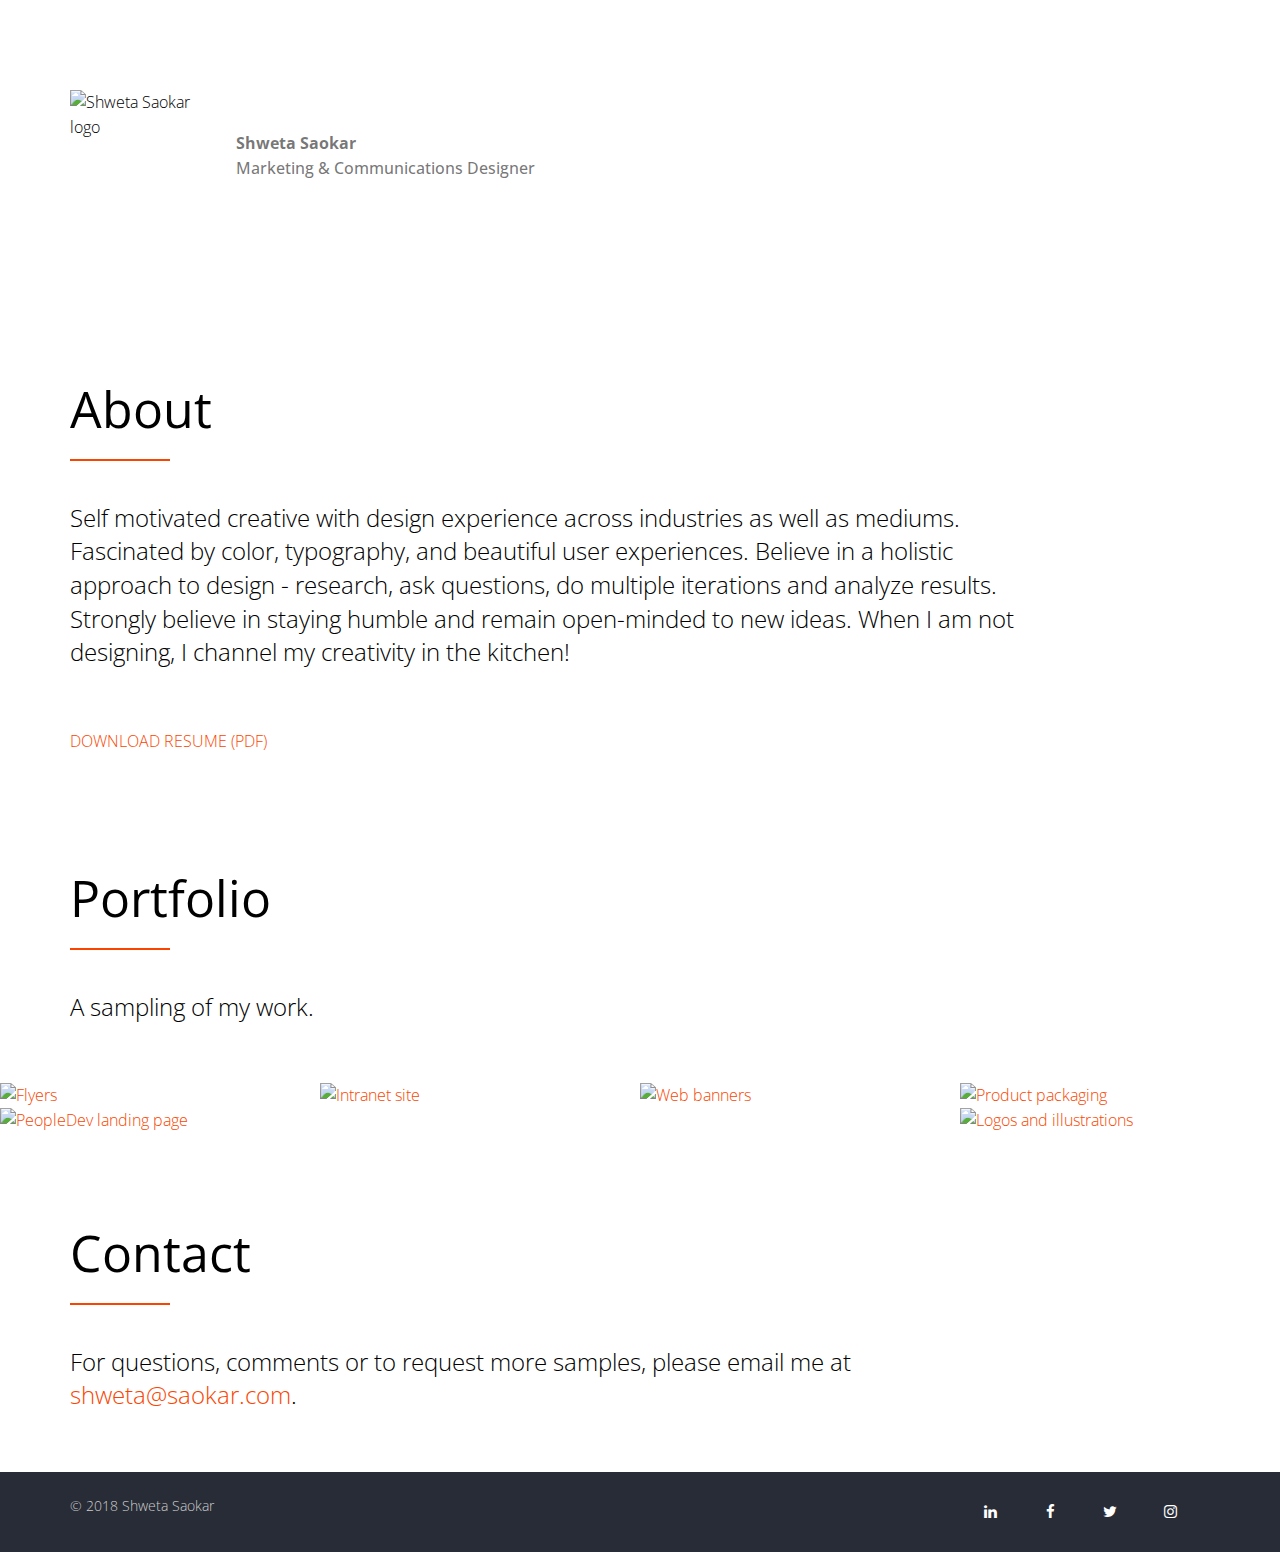
==== commit 166ef117: "Update index.html" ====
--- a/index.html
+++ b/index.html
@@ -32,20 +32,14 @@
           <br>
           <span style="font-size: 16px; font-weight: 500; color: rgba(0,0,0,0.541176);margin-top: 1em;float: left;"><b>Shweta Saokar</b>
           <br>Marketing &amp; Communications Designer </span>
-          <p style="line-height: 10em;">&nbsp;</p>
+          <p style="line-height: 15em;">&nbsp;</p>
 
           <h2 class="heading">About</h2>
           <p class="lead margin-bottom--big">Self motivated creative with design experience across industries as well as mediums. Fascinated by color, typography, and beautiful user experiences. Believe in a holistic approach to design - research, ask questions, do multiple iterations and analyze results. Strongly believe in staying humble and remain open-minded to new ideas. When I am not designing, I channel my creativity in the kitchen!</p>
          
+           <p style="text-transform: uppercase;"><a href="http://www.saokar.com/Shweta%20Resume_2018.pdf">Download resume (PDF)</a></p>
 
-
-         <!--Diverse marketing, communications, and design experience across industries. in love with color, typography, and making beautiful experiences. I believe in a holistic approach to design - research, ask questions, do multiple iterations and analyze results. I enjoy working with curious, passionate people that value good ideas and challenge me to do my best. When I am not on my computer, I challenge my creativity in the kitchen!
-
-          Diverse marketing, communications, and design experience across industries.
-          Self motivated creative who thrives in fast-paced, collaborative environments.
-          Strong writing and communication skills.
-          Believe humility is important to design or life.-->
-
+         
           </div>
         </div>
       </div>
@@ -75,7 +69,7 @@
             <div class="box"><a href="img/portfolio/bottles_gnld.jpg" title="" data-toggle="lightbox" data-gallery="portfolio" data-title="Packaging" data-footer="Part of my role at GNLD included product packaging for bottle labels, boxes, beverage containers, beauty products and DVDs."><img src="img/portfolio/bottles_gnld.jpg" alt="Product packaging" class="img-responsive"></a></div>
           </div>
           <div class="col-sm-4 col-md-3">
-            <div class="box"><a href="img/portfolio/peopledev_landing.jpg" title="" data-toggle="lightbox" data-gallery="portfolio" data-title="PeopleDev landing page" data-footer="Being a part of the core HR team at Nest, I built landing pages for initiatives such as the employee development catalog, Perf, mentor programs, and NestPulse (our twice a year employee survey similar to Googlegiest)."><img src="img/portfolio/peopledev_landing.jpg" alt="PeopleDev landing page" class="img-responsive"></a></div>
+            <div class="box"><a href="img/portfolio/peopledev_landing.jpg" title="" data-toggle="lightbox" data-gallery="portfolio" data-title="Landing page" data-footer="Being a part of the core HR team at Nest, I built landing pages for initiatives such as the employee development catalog, Perf, mentor programs, and NestPulse (our twice a year employee survey similar to Googlegiest)."><img src="img/portfolio/peopledev_landing.jpg" alt="PeopleDev landing page" class="img-responsive"></a></div>
           </div>
           <div class="col-sm-4 col-md-3">
             <div class="box"><a href="img/portfolio/emails.jpg" title="" data-toggle="lightbox" data-gallery="portfolio" data-title="Emails" data-footer="As part of brand awareness and internal communications, I create weekly newsletter emails, product announcements, sales and internal communication emails. Whether it was developing content, designing templates, illustrations / graphics as well as track metrics, I handled it all. Nest internal newsletter averaged at 90% open rates, while Aerospike emails had consistent open rates of almost 14% and click-through rates of more than 10% for advertising banners."><img src="img/portfolio/emails_sm.jpg" alt="" class="img-responsive"></a></div>
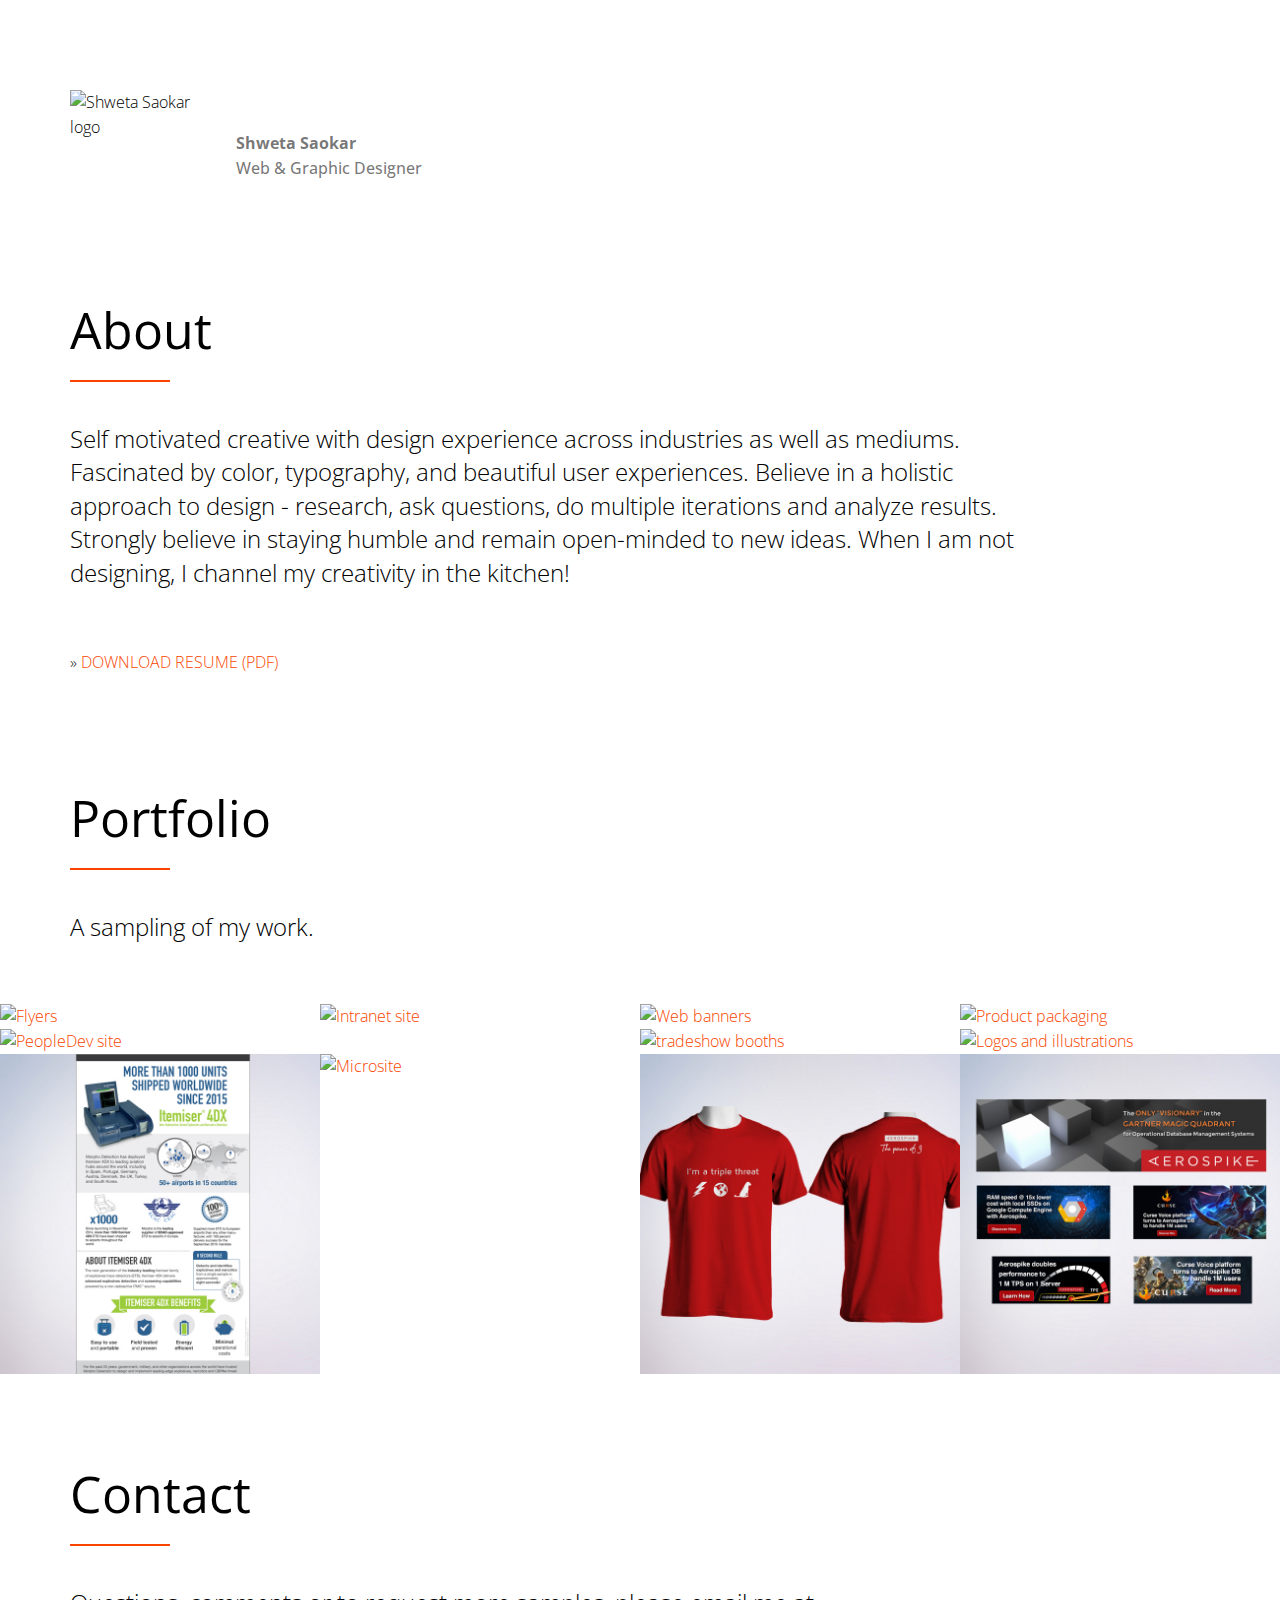
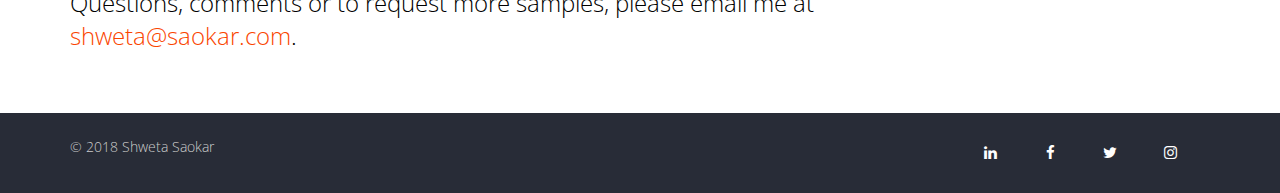
==== commit 79f3d584: "Update index.html" ====
--- a/index.html
+++ b/index.html
@@ -31,13 +31,13 @@
           <img src="img/Shweta_new-logo.png" alt="Shweta Saokar logo" width="150px" style="float: left;margin-right: 1em;margin-bottom: 2em;">
           <br>
           <span style="font-size: 16px; font-weight: 500; color: rgba(0,0,0,0.541176);margin-top: 1em;float: left;"><b>Shweta Saokar</b>
-          <br>Marketing &amp; Communications Designer </span>
-          <p style="line-height: 15em;">&nbsp;</p>
+          <br>Web &amp; Graphic Designer </span>
+          <p style="margin-bottom: 10em;">&nbsp;</p>
 
           <h2 class="heading">About</h2>
           <p class="lead margin-bottom--big">Self motivated creative with design experience across industries as well as mediums. Fascinated by color, typography, and beautiful user experiences. Believe in a holistic approach to design - research, ask questions, do multiple iterations and analyze results. Strongly believe in staying humble and remain open-minded to new ideas. When I am not designing, I channel my creativity in the kitchen!</p>
          
-           <p style="text-transform: uppercase;"><a href="http://www.saokar.com/Shweta%20Resume_2018.pdf">Download resume (PDF)</a></p>
+           <p style="text-transform: uppercase;">&#187; <a href="http://www.saokar.com/Shweta%20Resume_2018.pdf">Download resume (PDF)</a></p>
 
          
           </div>
@@ -57,30 +57,42 @@
       <div class="container-fluid">
         <div class="row no-space">
           <div class="col-sm-4 col-md-3">
-            <div class="box"><a href="img/portfolio/flyers_nest.png" title="" data-toggle="lightbox" data-gallery="portfolio" data-title="Flyers" data-footer="As part of internal promotions at Nest, created a multitude of flyers promoting product launches to club and employee resource group annoucements. "><img src="img/portfolio/flyers.jpg" alt="Flyers" class="img-responsive"></a></div>
+            <div class="box"><a href="img/portfolio/flyers_nest.png" title="" data-toggle="lightbox" data-gallery="portfolio" data-title="Flyers" data-footer="As part of internal campaigns and promotions at Nest, I designed a multitude of flyers promoting product launches to club and employee resource group annoucements."><img src="img/portfolio/flyers.jpg" alt="Flyers" class="img-responsive"></a></div>
           </div>
           <div class="col-sm-4 col-md-3">
-            <div class="box"><a href="img/portfolio/nest_internal_site.jpg" title="" data-toggle="lightbox" data-gallery="portfolio" data-title="Nest Intranet" data-footer="The Nest Intranet portal keeps employees informed about any new initiatives, internal campaigns, events, HR info and new hire orientation. With an average of 400 unique page views per day this site had to continously be refreshed and maintained.  Meeting with stakeholders from various departments, setting up the Diversity and Inclusion website at Nest, extensive employee development course catalog as well as managing permission based access to the 250 odd pages, was major chunk of my role while at Nest."><img src="img/portfolio/nest_internal_site_sm.jpg" alt="Intranet site" class="img-responsive"></a></div>
+            <div class="box"><a href="img/portfolio/nest_internal_site.jpg" title="" data-toggle="lightbox" data-gallery="portfolio" data-title="Nest Intranet" data-footer="The Nest Intranet portal keeps employees informed about any new initiatives, internal campaigns, events, HR info and new hire orientation. With an average of 400 unique page views per day this site had to continously be refreshed and maintained. Using Google sites to host, I worked within the constraints of the system and custom coded around 250 pages of the site, designed vector images as well as PDFs. My responsibilities included meeting with stakeholders from various departments, setting up the Diversity and Inclusion website at Nest, an extensive employee development course catalog as well as managing permissions on every section of the site."><img src="img/portfolio/nest_internal_site_sm.jpg" alt="Intranet site" class="img-responsive"></a></div>
           </div>
           <div class="col-sm-4 col-md-3">
-            <div class="box"><a href="img/portfolio/webbanners.jpg" title="" data-toggle="lightbox" data-gallery="portfolio" data-title="Banner Advertising" data-footer="Banner advertising including static and dynamic flash banners. For Aerospike, Stack Overflow banner campaigns have had click-through rates of almost 0.24% and consistently bringing in almost 20% of the total referral traffic. Also worked on banner advertising while at Oracle and eSignal."><img src="img/portfolio/webbanners.jpg" alt="Web banners" class="img-responsive"></a></div>
+            <div class="box"><a href="img/portfolio/webbanners.jpg" title="" data-toggle="lightbox" data-gallery="portfolio" data-title="Banner Advertising" data-footer="Designed both static and animated flash banners. For Aerospike, Stack Overflow banner campaigns have had click-through rates of almost 0.24% and consistently bringing in almost 20% of the total referral traffic. Also worked on banner advertising while at Oracle and eSignal, with A/B testing."><img src="img/portfolio/webbanners.jpg" alt="Web banners" class="img-responsive"></a></div>
           </div>
           <div class="col-sm-4 col-md-3">
             <div class="box"><a href="img/portfolio/bottles_gnld.jpg" title="" data-toggle="lightbox" data-gallery="portfolio" data-title="Packaging" data-footer="Part of my role at GNLD included product packaging for bottle labels, boxes, beverage containers, beauty products and DVDs."><img src="img/portfolio/bottles_gnld.jpg" alt="Product packaging" class="img-responsive"></a></div>
           </div>
           <div class="col-sm-4 col-md-3">
-            <div class="box"><a href="img/portfolio/peopledev_landing.jpg" title="" data-toggle="lightbox" data-gallery="portfolio" data-title="Landing page" data-footer="Being a part of the core HR team at Nest, I built landing pages for initiatives such as the employee development catalog, Perf, mentor programs, and NestPulse (our twice a year employee survey similar to Googlegiest)."><img src="img/portfolio/peopledev_landing.jpg" alt="PeopleDev landing page" class="img-responsive"></a></div>
+            <div class="box"><a href="img/portfolio/peopledev_landing.jpg" title="" data-toggle="lightbox" data-gallery="portfolio" data-title="Website" data-footer="Being a part of the core HR team at Nest, I built websites for initiatives such as the employee development catalog, Perf, mentor programs, and NestPulse (our twice a year employee survey similar to Googlegiest)."><img src="img/portfolio/peopledev_landing.jpg" alt="PeopleDev site" class="img-responsive"></a></div>
           </div>
           <div class="col-sm-4 col-md-3">
-            <div class="box"><a href="img/portfolio/emails.jpg" title="" data-toggle="lightbox" data-gallery="portfolio" data-title="Emails" data-footer="As part of brand awareness and internal communications, I create weekly newsletter emails, product announcements, sales and internal communication emails. Whether it was developing content, designing templates, illustrations / graphics as well as track metrics, I handled it all. Nest internal newsletter averaged at 90% open rates, while Aerospike emails had consistent open rates of almost 14% and click-through rates of more than 10% for advertising banners."><img src="img/portfolio/emails_sm.jpg" alt="" class="img-responsive"></a></div>
+            <div class="box"><a href="img/portfolio/emails.jpg" title="" data-toggle="lightbox" data-gallery="portfolio" data-title="Email Design" data-footer="As part of brand awareness and internal communications, I code and build out weekly newsletter emails, product announcements, sales and internal communication emails. Whether it was generating content, designing templates, illustrations / graphics as well as tracking metrics, I handled it all. Nest internal newsletter averaged at 90% open rates, while Aerospike emails had consistent open rates of almost 14% and click-through rates of more than 10%."><img src="img/portfolio/emails_sm.jpg" alt="" class="img-responsive"></a></div>
           </div>
           <div class="col-sm-4 col-md-3">
-            <div class="box"><a href="img/portfolio/tradeshow_booths.jpg" title="" data-toggle="lightbox" data-gallery="portfolio" data-title="Trade show booths" data-footer="During my time at Aerospike and Morpho Detection, I designed various trade show booths, pull-up banners and giveway swag."><img src="img/portfolio/tradeshow_booths_sm.jpg" alt="" class="img-responsive"></a></div>
+            <div class="box"><a href="img/portfolio/tradeshow_booths.jpg" title="" data-toggle="lightbox" data-gallery="portfolio" data-title="Trade show booths" data-footer="During my time at Aerospike and Morpho Detection, I designed various trade show booths, pull-up banners and giveway swag."><img src="img/portfolio/tradeshow_booths_sm.jpg" alt="tradeshow booths" class="img-responsive"></a></div>
           </div>
           <div class="col-sm-4 col-md-3">
-            <div class="box"><a href="img/portfolio/logos.jpg" title="" data-toggle="lightbox" data-gallery="portfolio" data-title="Illustrations and Logos" data-footer="Illustrator happens to be one of my favorite tools and as part of my various roles, I have developed logos, illustrations, graphics as well as branding and identity solutions. "> <img src="img/portfolio/logo_artwork.jpg" alt="Logos and illustrations" class="img-responsive"></a></div>
+            <div class="box"><a href="img/portfolio/logos.jpg" title="" data-toggle="lightbox" data-gallery="portfolio" data-title="Illustrations and Logos" data-footer=" Illustrator is one of my favorite tools and using this application, I have created logos, illustrations as well as branding and identity solutions."> <img src="img/portfolio/logo_artwork.jpg" alt="Logos and illustrations" class="img-responsive"></a></div>
           </div>
-           
+          <div class="col-sm-4 col-md-3">
+            <div class="box"><a href="img/portfolio/infographics.jpg" title="" data-toggle="lightbox" data-gallery="portfolio" data-title="Infographic" data-footer="To celebrate the 1K sales of Itemiser worldwide, designed an infographic detailing the benefits, distribution as well as the key features."> <img src="img/portfolio/infographics.jpg" alt="Infographic" class="img-responsive"></a></div>
+          </div>
+          <div class="col-sm-4 col-md-3">
+            <div class="box"><a href="img/portfolio/safran_landingpage.jpg" title="" data-toggle="lightbox" data-gallery="portfolio" data-title="Microsite" data-footer="Coded numerous SEO optimized microsites like this one, promoting events, product literature downloads or features."> <img src="img/portfolio/safran_landingpage.jpg" alt="Microsite" class="img-responsive"></a></div>
+          </div>
+          <div class="col-sm-4 col-md-3">
+            <div class="box"><a href="img/portfolio/tshirts.jpg" title="" data-toggle="lightbox" data-gallery="portfolio" data-title="Microsite" data-footer="Being a young entrant in the competitive database market Aerospike had to establish a brand presence. The logo and messaging had to be made known, so I was tasked with incorporating the theme and brand colors for Aerospike onto a variety of mediums including t-shirts. I also worked on t-shirt designs during my time at Safran Morpho as well as Nest."> <img src="img/portfolio/tshirts.jpg" alt="T-shirt designs" class="img-responsive"></a></div>
+          </div>
+           <div class="col-sm-4 col-md-3">
+            <div class="box"><a href="img/portfolio/socialmedia_graphics.jpg" title="" data-toggle="lightbox" data-gallery="portfolio" data-title="Social Media Graphics" data-footer=" At Aerospike I worked on all of the social media advertising for all the channels plus paid advertising for Twitter. "> <img src="img/portfolio/socialmedia_graphics.jpg" alt="Social Media Graphics" class="img-responsive"></a></div>
+          </div>
+
         </div>
       </div>
     </section>
@@ -92,7 +104,7 @@
           
 
           <h2 class="heading">Contact</h2>
-          <p class="lead margin-bottom--big">For questions, comments or to request more samples, please email me at <a href="mailto:shweta@saokar.com">shweta@saokar.com</a>.</p>
+          <p class="lead margin-bottom--big">Questions, comments or to request more samples, please email me at <a href="mailto:shweta@saokar.com">shweta@saokar.com</a>.</p>
 
           </div>
         </div>
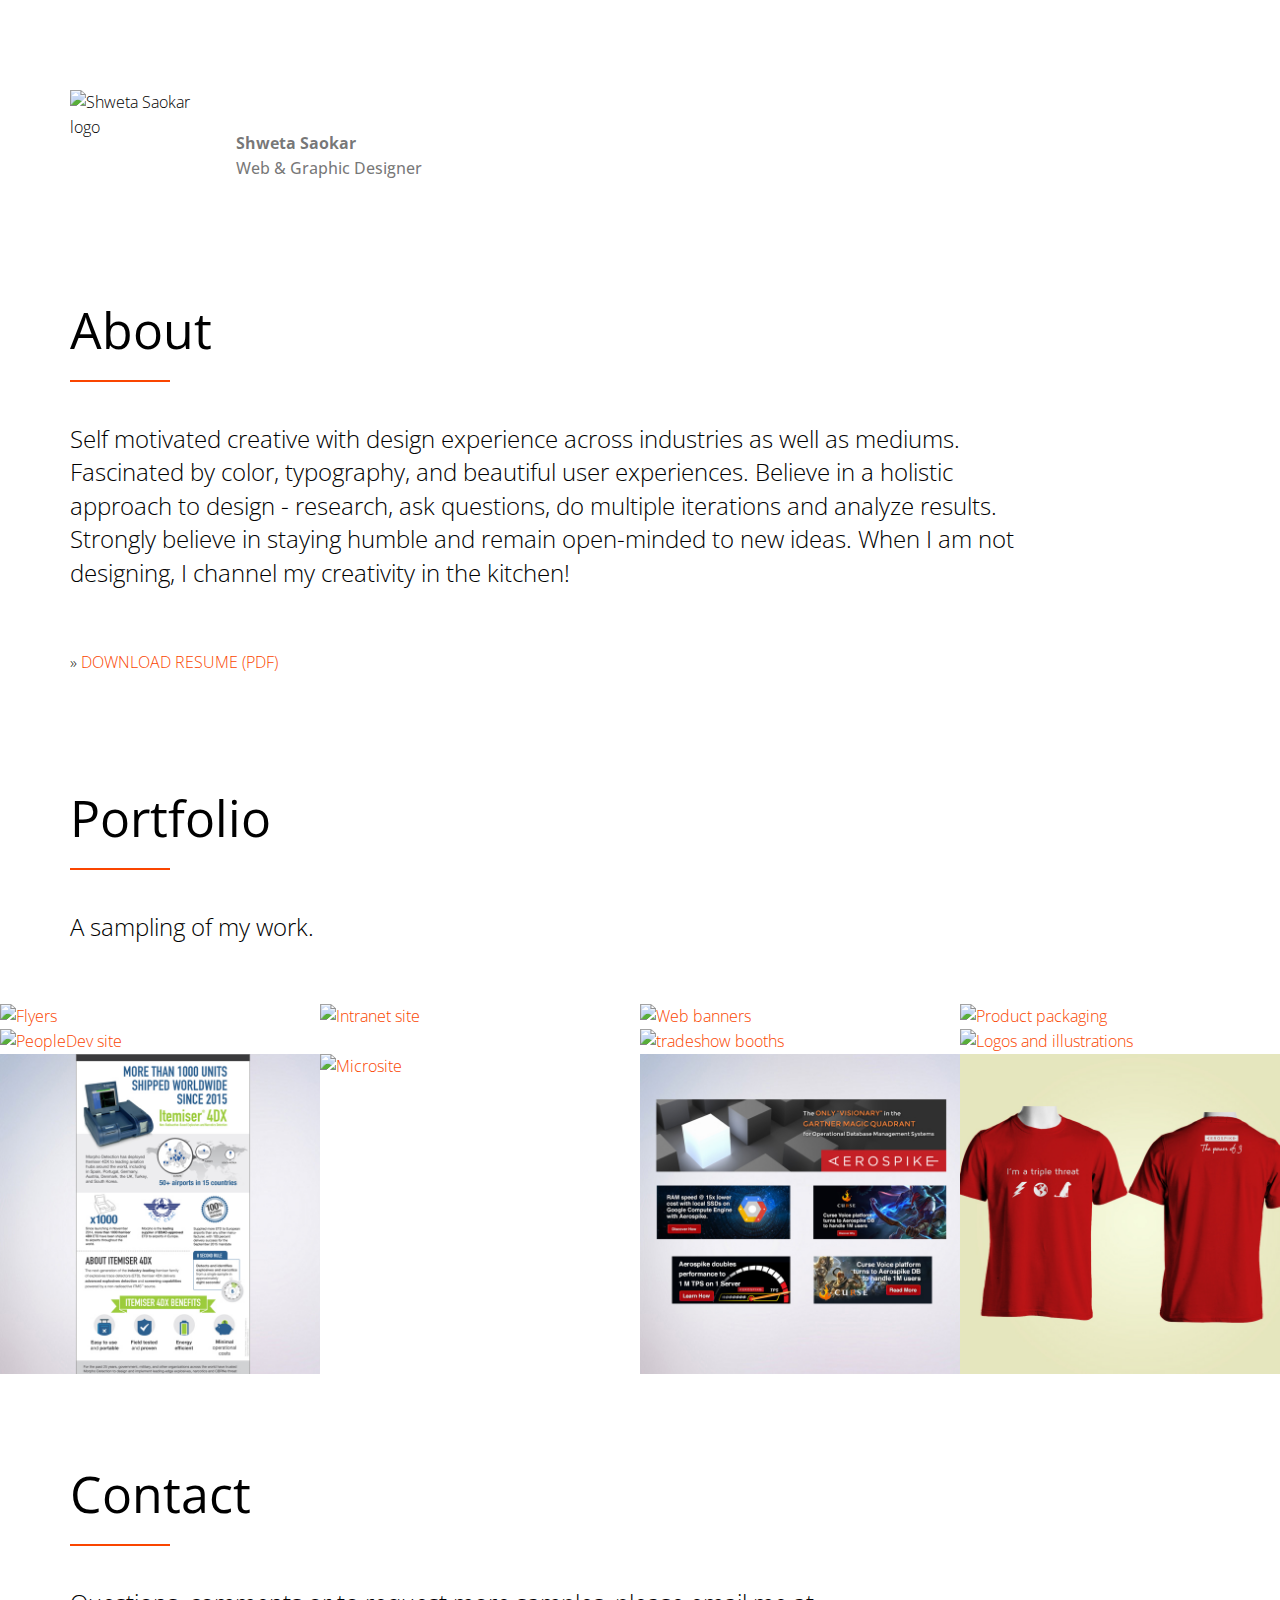
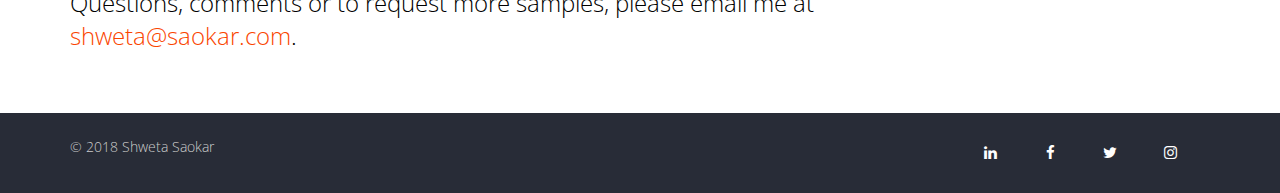
==== commit 4e39b5c4: "Update index.html" ====
--- a/index.html
+++ b/index.html
@@ -85,12 +85,12 @@
           </div>
           <div class="col-sm-4 col-md-3">
             <div class="box"><a href="img/portfolio/safran_landingpage.jpg" title="" data-toggle="lightbox" data-gallery="portfolio" data-title="Microsite" data-footer="Coded numerous SEO optimized microsites like this one, promoting events, product literature downloads or features."> <img src="img/portfolio/safran_landingpage.jpg" alt="Microsite" class="img-responsive"></a></div>
+          </div> 
+          <div class="col-sm-4 col-md-3">
+            <div class="box"><a href="img/portfolio/socialmedia_graphics.jpg" title="" data-toggle="lightbox" data-gallery="portfolio" data-title="Social Media Graphics" data-footer=" Social media advertising for the different channels, including paid advertising for sites such as Twitter and LinkedIn."> <img src="img/portfolio/socialmedia_graphics.jpg" alt="Social Media Graphics" class="img-responsive"></a></div>
           </div>
           <div class="col-sm-4 col-md-3">
             <div class="box"><a href="img/portfolio/tshirts.jpg" title="" data-toggle="lightbox" data-gallery="portfolio" data-title="Microsite" data-footer="Being a young entrant in the competitive database market Aerospike had to establish a brand presence. The logo and messaging had to be made known, so I was tasked with incorporating the theme and brand colors for Aerospike onto a variety of mediums including t-shirts. I also worked on t-shirt designs during my time at Safran Morpho as well as Nest."> <img src="img/portfolio/tshirts.jpg" alt="T-shirt designs" class="img-responsive"></a></div>
-          </div>
-           <div class="col-sm-4 col-md-3">
-            <div class="box"><a href="img/portfolio/socialmedia_graphics.jpg" title="" data-toggle="lightbox" data-gallery="portfolio" data-title="Social Media Graphics" data-footer=" At Aerospike I worked on all of the social media advertising for all the channels plus paid advertising for Twitter. "> <img src="img/portfolio/socialmedia_graphics.jpg" alt="Social Media Graphics" class="img-responsive"></a></div>
           </div>
 
         </div>
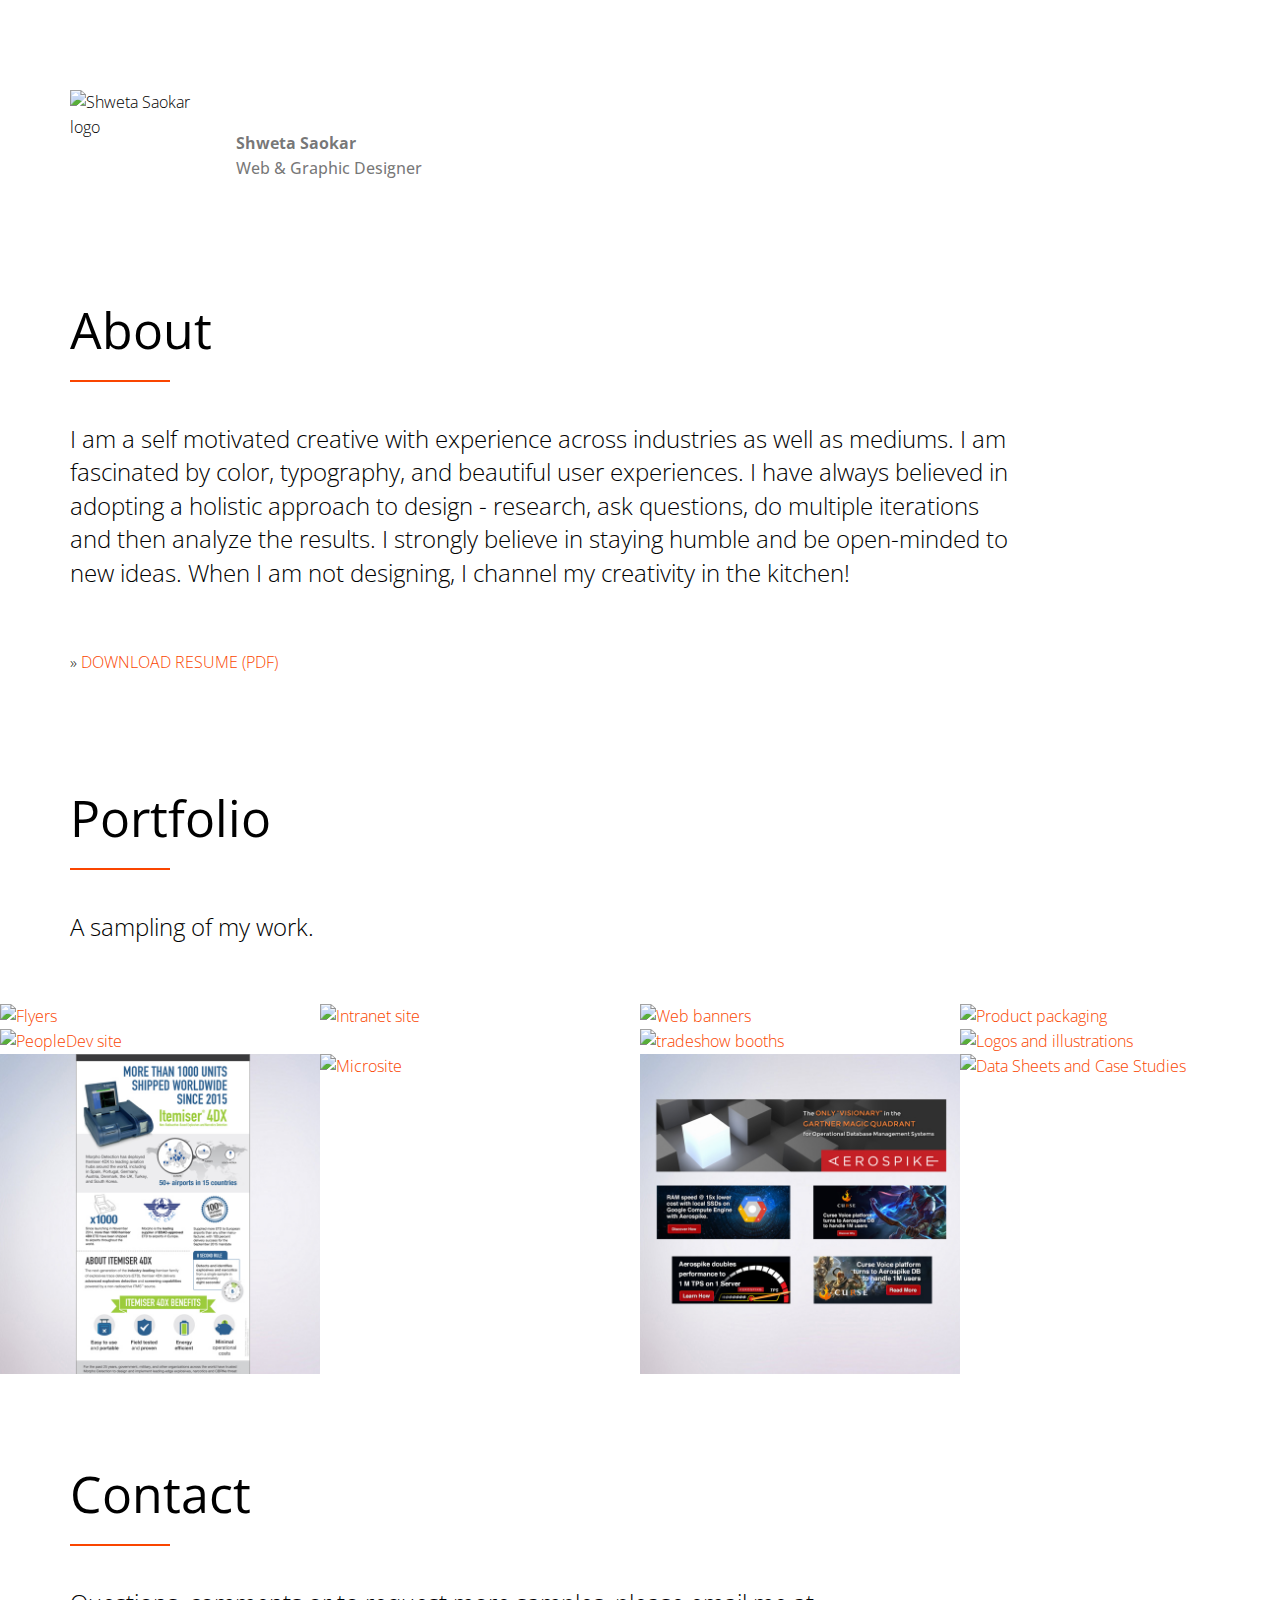
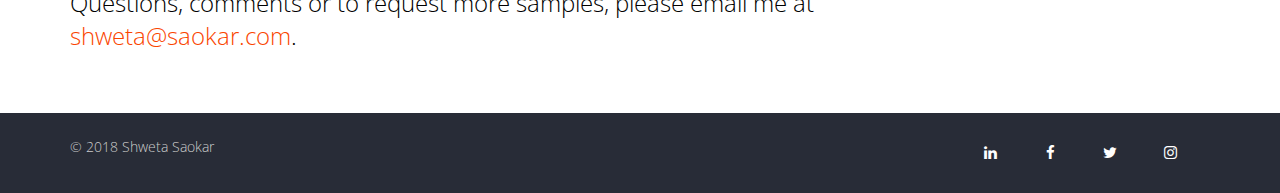
==== commit 39184dda: "Update index.html" ====
--- a/index.html
+++ b/index.html
@@ -35,7 +35,7 @@
           <p style="margin-bottom: 10em;">&nbsp;</p>
 
           <h2 class="heading">About</h2>
-          <p class="lead margin-bottom--big">Self motivated creative with design experience across industries as well as mediums. Fascinated by color, typography, and beautiful user experiences. Believe in a holistic approach to design - research, ask questions, do multiple iterations and analyze results. Strongly believe in staying humble and remain open-minded to new ideas. When I am not designing, I channel my creativity in the kitchen!</p>
+          <p class="lead margin-bottom--big">I am a self motivated creative with experience across industries as well as mediums. I am fascinated by color, typography, and beautiful user experiences. I have always believed in adopting a holistic approach to design - research, ask questions, do multiple iterations and then analyze the results. I strongly believe in staying humble and be open-minded to new ideas. When I am not designing, I channel my creativity in the kitchen!</p>
          
            <p style="text-transform: uppercase;">&#187; <a href="http://www.saokar.com/Shweta%20Resume_2018.pdf">Download resume (PDF)</a></p>
 
@@ -84,13 +84,13 @@
             <div class="box"><a href="img/portfolio/infographics.jpg" title="" data-toggle="lightbox" data-gallery="portfolio" data-title="Infographic" data-footer="To celebrate the 1K sales of Itemiser worldwide, designed an infographic detailing the benefits, distribution as well as the key features."> <img src="img/portfolio/infographics.jpg" alt="Infographic" class="img-responsive"></a></div>
           </div>
           <div class="col-sm-4 col-md-3">
-            <div class="box"><a href="img/portfolio/safran_landingpage.jpg" title="" data-toggle="lightbox" data-gallery="portfolio" data-title="Microsite" data-footer="Coded numerous SEO optimized microsites like this one, promoting events, product literature downloads or features."> <img src="img/portfolio/safran_landingpage.jpg" alt="Microsite" class="img-responsive"></a></div>
+            <div class="box"><a href="img/portfolio/safran_landingpage.jpg" title="" data-toggle="lightbox" data-gallery="portfolio" data-title="Landing Pages" data-footer="Coded numerous SEO optimized landing pages for promoting events, product literature downloads or features."> <img src="img/portfolio/safran_landingpage.jpg" alt="Microsite" class="img-responsive"></a></div>
           </div> 
           <div class="col-sm-4 col-md-3">
-            <div class="box"><a href="img/portfolio/socialmedia_graphics.jpg" title="" data-toggle="lightbox" data-gallery="portfolio" data-title="Social Media Graphics" data-footer=" Social media advertising for the different channels, including paid advertising for sites such as Twitter and LinkedIn."> <img src="img/portfolio/socialmedia_graphics.jpg" alt="Social Media Graphics" class="img-responsive"></a></div>
+            <div class="box"><a href="img/portfolio/socialmedia_graphics.jpg" title="" data-toggle="lightbox" data-gallery="portfolio" data-title="Social Media Graphics" data-footer=" Social media advertising for the different channels, including paid advertising for Twitter and LinkedIn."> <img src="img/portfolio/socialmedia_graphics.jpg" alt="Social Media Graphics" class="img-responsive"></a></div>
           </div>
           <div class="col-sm-4 col-md-3">
-            <div class="box"><a href="img/portfolio/tshirts.jpg" title="" data-toggle="lightbox" data-gallery="portfolio" data-title="Microsite" data-footer="Being a young entrant in the competitive database market Aerospike had to establish a brand presence. The logo and messaging had to be made known, so I was tasked with incorporating the theme and brand colors for Aerospike onto a variety of mediums including t-shirts. I also worked on t-shirt designs during my time at Safran Morpho as well as Nest."> <img src="img/portfolio/tshirts.jpg" alt="T-shirt designs" class="img-responsive"></a></div>
+            <div class="box"><a href="img/portfolio/print_zeneb.jpg" title="" data-toggle="lightbox" data-gallery="portfolio" data-title="Case Studies and Data Sheets" data-footer="Print jobs including full color as well as 1-color data sheets, case studies and flyers with custom die cuts."> <img src="img/portfolio/print_zeneb.jpg" alt="Data Sheets and Case Studies" class="img-responsive"></a></div>
           </div>
 
         </div>
